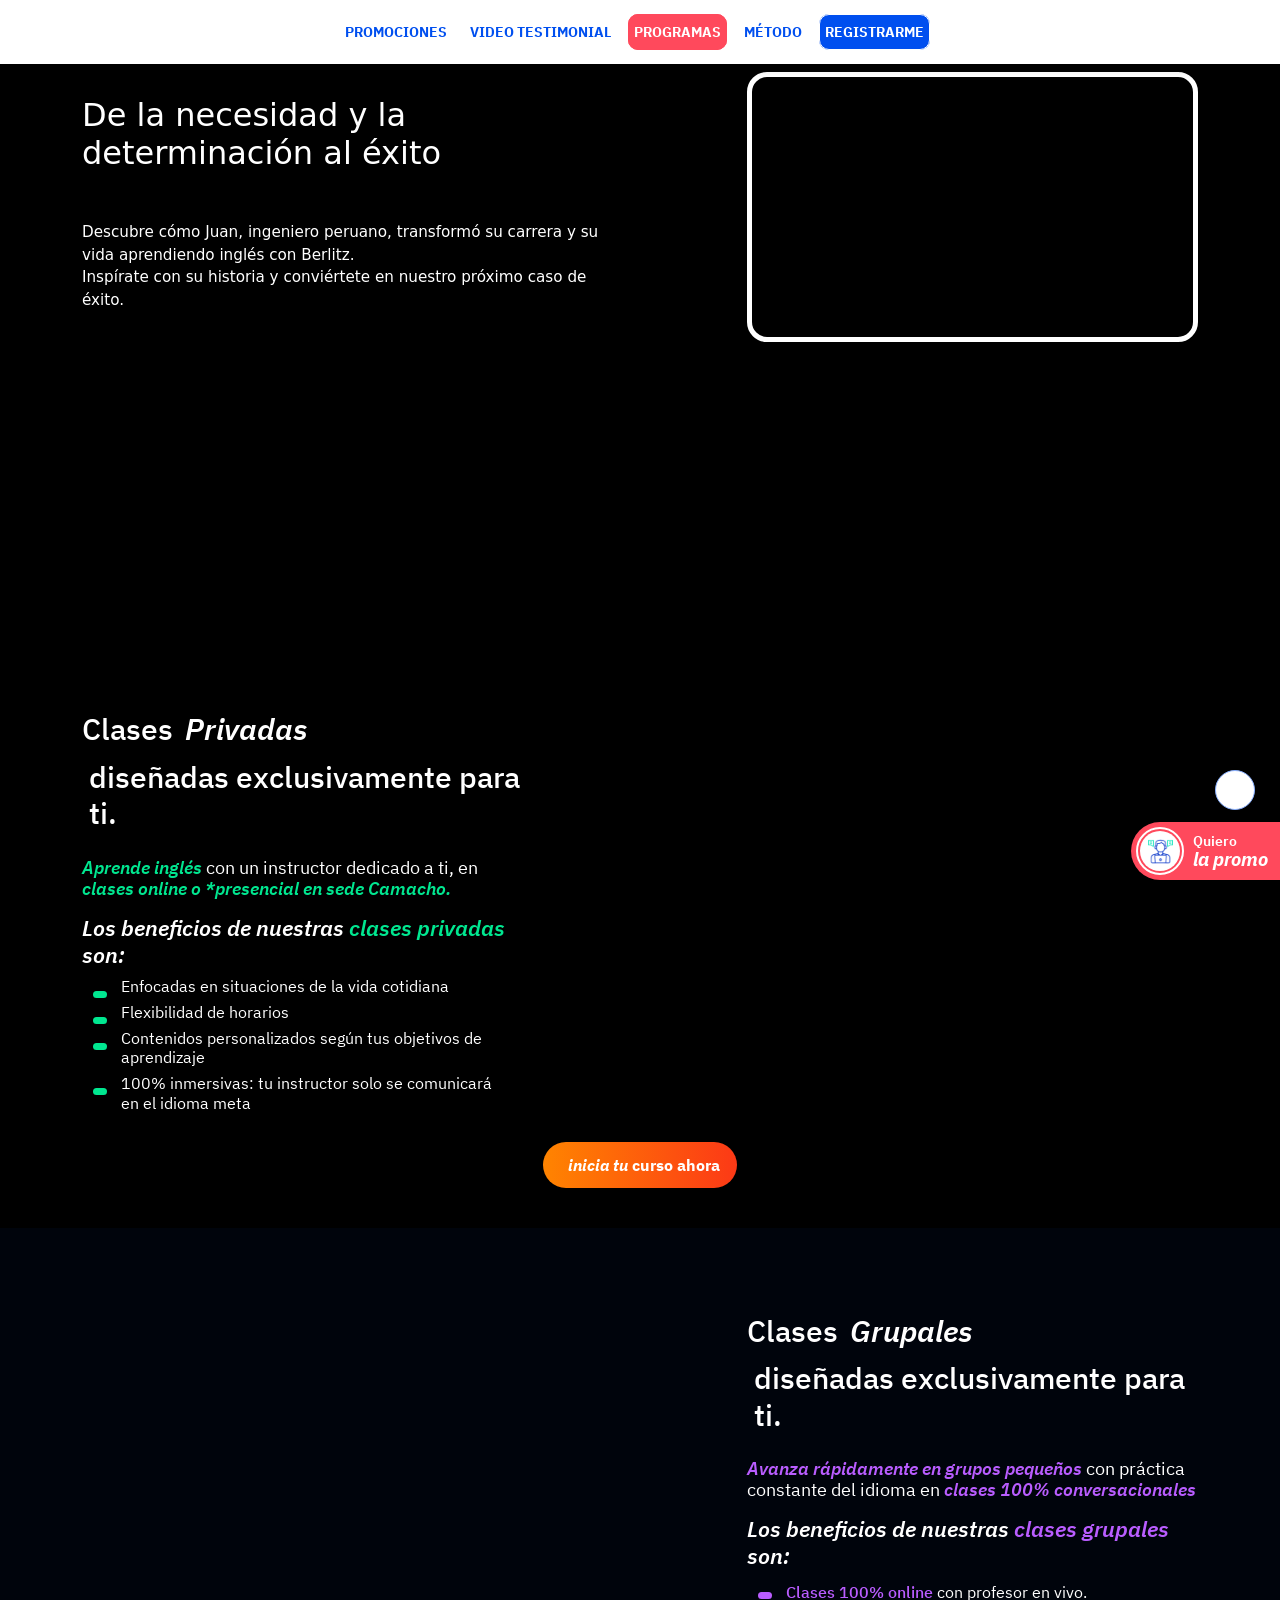
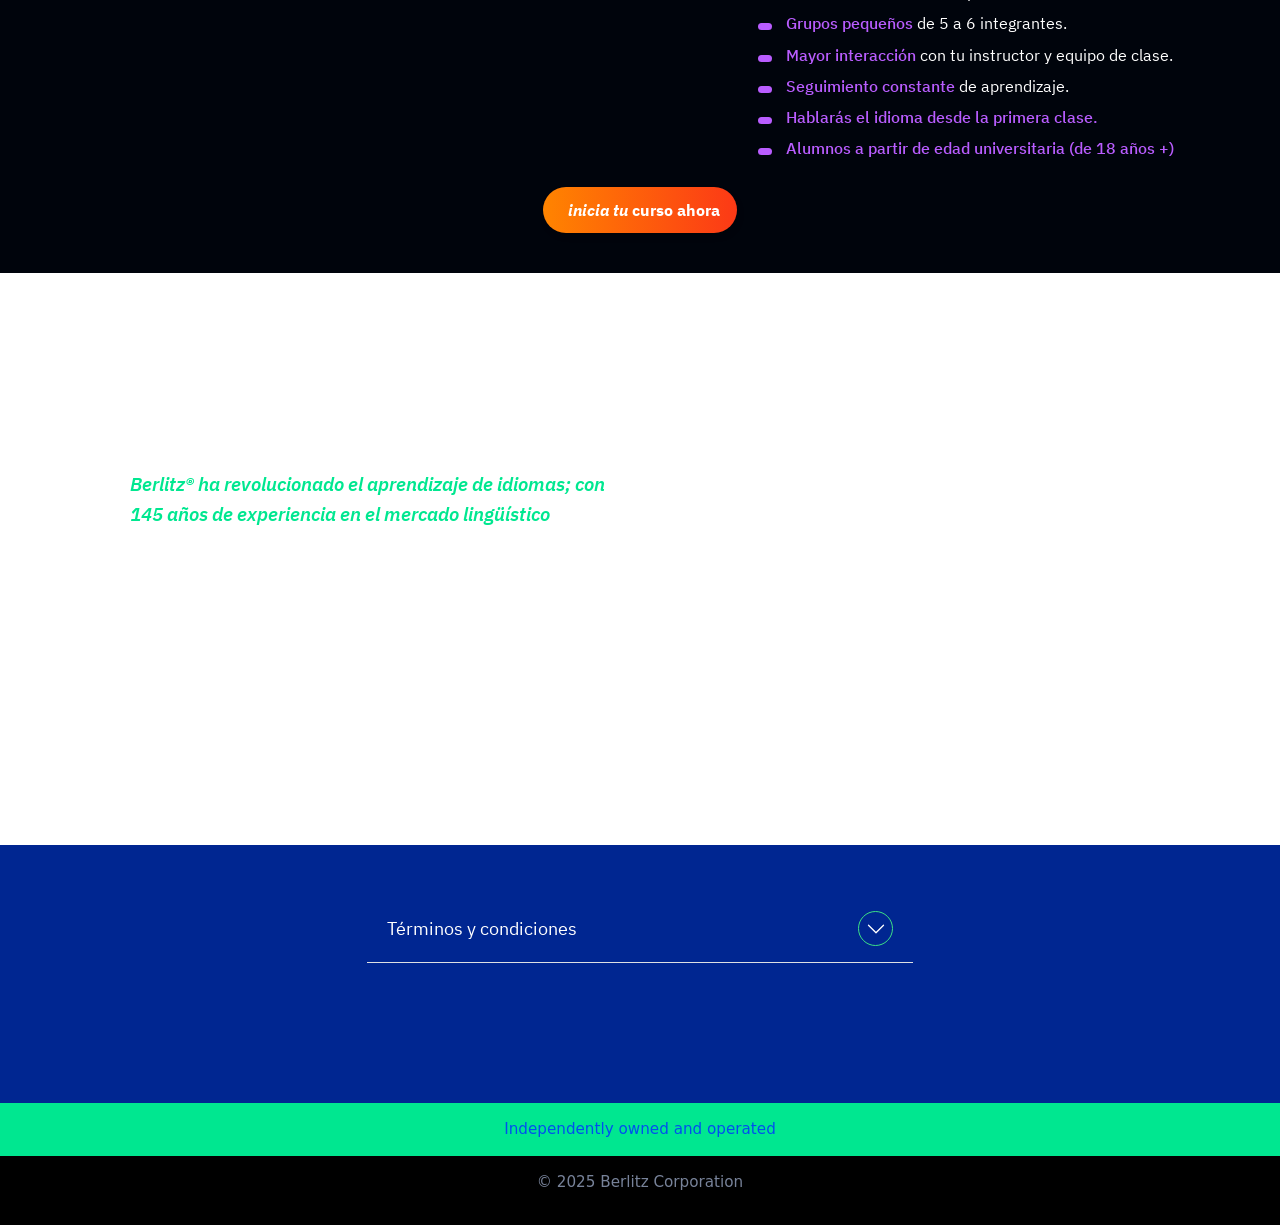
==== index.html @ 75767457 "Add files via upload" ====
<!DOCTYPE html>
<html lang="es">
  <head>
    <meta charset="utf-8" />
    <meta name="viewport" content="width=device-width, initial-scale=1" />
    <title>Berlitz Perú - Black Friday</title>

    <link rel="icon" type="image/x-icon" href="assets/img/favicon-32x32.png" />

    <style>
      .jm-loadingpage {
        position: fixed;
        left: 0px;
        top: 0px;
        width: 100%;
        height: 100%;
        z-index: 999999999;
        background-color: #004fef;
        display: flex;
        justify-content: center;
        align-items: center;
        padding-left: 50px;
        padding-right: 50px;
      }

      .jm-loadingpage table {
        text-align: center;
      }
    </style>

    <link href="assets/css/bootstrap.min.css" rel="stylesheet" />
    <link rel="stylesheet" href="assets/css/revolution/navigation.min.css" />
    <link rel="stylesheet" href="assets/css/revolution/settings.min.css" />
    <link rel="stylesheet" href="assets/css/cmln-style.css" />

    <link rel="stylesheet" href="https://site-assets.fontawesome.com/releases/v6.5.1/css/all.css" />

    <!-- <link rel="preload" href="assets/css/bootstrap.min.css" as="style" onload="this.onload=null;this.rel='stylesheet'">
    <link rel="preload" href="assets/css/revolution/navigation.min.css" as="style" onload="this.onload=null;this.rel='stylesheet'">
    <link rel="preload" href="assets/css/revolution/settings.min.css" as="style" onload="this.onload=null;this.rel='stylesheet'">
    <link rel="preload" href="assets/css/cmln-style.css" as="style" onload="this.onload=null;this.rel='stylesheet'">
    <link rel="preload" href="https://site-assets.fontawesome.com/releases/v6.2.0/css/all.css" as="style" onload="this.onload=null;this.rel='stylesheet'">
    <noscript>
        <link rel="stylesheet" href="styles.css">
    </noscript> -->

    <!-- slick -->
    <link rel="stylesheet" type="text/css" href="assets/slick/slick.min.css" />
    <link rel="stylesheet" type="text/css" href="assets/slick/slick-theme.min.css" />

    <!-- Google Tag Manager -->
    <script>
      (function (w, d, s, l, i) {
        w[l] = w[l] || [];
        w[l].push({
          "gtm.start": new Date().getTime(),
          event: "gtm.js",
        });
        var f = d.getElementsByTagName(s)[0],
          j = d.createElement(s),
          dl = l != "dataLayer" ? "&l=" + l : "";
        j.async = true;
        j.src = "https://www.googletagmanager.com/gtm.js?id=" + i + dl;
        f.parentNode.insertBefore(j, f);
      })(window, document, "script", "dataLayer", "GTM-PGFZW8S");
    </script>
    <!-- End Google Tag Manager -->
  </head>

  <body onload="loaded();">
    <!-- Google Tag Manager (noscript) -->
    <noscript>
      <iframe
        src="https://www.googletagmanager.com/ns.html?id=GTM-PGFZW8S"
        height="0"
        width="0"
        style="display: none; visibility: hidden"
      ></iframe>
    </noscript>
    <!-- End Google Tag Manager (noscript) -->

    <div class="t_header"></div>

    <!-- loader -->
    <div class="jm-loadingpage">
      <table border="0">
        <tr>
          <td>
            <img class="img-fluid" src="assets/img/berlitz-logo.png" loading="lazy" />
          </td>
        </tr>
        <tr>
          <td><span class="loader"></span></td>
        </tr>
      </table>
    </div>
    <!-- end loader -->

    <!-- Para bordes redondeados en poligonos -->
    <svg
      style="visibility: hidden; position: absolute"
      width="0"
      height="0"
      xmlns="http://www.w3.org/2000/svg"
      version="1.1"
    >
      <defs>
        <filter id="round">
          <feGaussianBlur in="SourceGraphic" stdDeviation="5" result="blur" />
          <feColorMatrix
            in="blur"
            mode="matrix"
            values="1 0 0 0 0  0 1 0 0 0  0 0 1 0 0  0 0 0 19 -9"
            result="goo"
          />
          <feComposite in="SourceGraphic" in2="goo" operator="atop" />
        </filter>
      </defs>
    </svg>

    <!-- header -->
    <div id="header_page" class="container-fluid header">
      <div class="container mt-4">
        <div class="row">
          <div class="col-4 col-md-2 logo">
            <picture class="d-block d-sm-none">
              <source srcset="assets/img/berlitz-logo.png" type="image/png" />
              <img class="img-fluid" data-src="assets/img/berlitz-logo.png" loading="lazy" />
            </picture>
          </div>
          <div class="col-md-5 offset-md-3 call">
            <a id="btn-menu-xs-abrir" class="btn-menu d-block d-lg-none">
              <i class="fa-solid fa-bars"></i>
              <span></span>
            </a>
          </div>
        </div>
      </div>
    </div>
    <!-- end header -->

    <!-- menu xs -->
    <div id="div_menu_xs" class="container menu-xs">
      <div class="container">
        <div class="row">
          <div class="col-12 item cerrar">
            <i id="btn-menu-xs-cerrar" class="fa-solid fa-circle-xmark fa-cmln"></i>
          </div>
              
          <div class="col-12 item">
            <a href="javascript:click_section('descuentos')" class="i_menu menu_3">
              Promociones
            </a>
          </div>         
          <div class="col-12 item">
            <a href="javascript:click_section('c-video-testimonial-2')" class="i_menu menu_1">
              Video Testimonial
            </a>
          </div>
          <div class="col-12 item">
            <a href="javascript:click_section('acerca')" class="i_menu menu_8">Programas</a>
          </div>
          <div class="col-12 item">
            <a href="javascript:click_section('metodo')" class="i_menu menu_5">Método</a>
          </div>                
          <div class="col-12 item">
            <a href="javascript:click_section('formulario')" class="i_menu menu_9">Registrarme</a>
          </div>
        </div>
      </div>
    </div>
    <!--end menu xs -->

    <div class="container-fluid bg-banner-ppt-img">
      <div class="row">
        <div class="col-12" style="padding: 0px">
          <img
            src="https://9068661.fs1.hubspotusercontent-na1.net/hubfs/9068661/assets/img/HEAD%20(2).png"
            alt=""
            class="img-fluid d-none d-sm-block"
            style="width: 100%"
          />
          <img
            src="https://9068661.fs1.hubspotusercontent-na1.net/hubfs/9068661/assets/img/HEAD%20(3).png"
            alt=""
            class="img-fluid d-block d-sm-none"
            style="width: 100%"
          />

          <!-- <a href="javascript:click_section('formulario')">

                    
                </a> -->
        </div>
      </div>
    </div>
    <div class="container-fluid cta-banner-ppl">
      <div class="row">
        <div class="col-md-12 col-cta">
          <span class="span-btn-1 btn-1-ani">
            <a href="javascript:click_section('formulario')" class="btn-1">
              Quiero la promo
              <i class="fa-solid fa-circle-arrow-right c-fa"></i>
            </a>
          </span>
        </div>
      </div>
    </div>
<!--
    <div class="container-fluid bg-banner-ppt-img">
      <div class="row">
        <div class="col-12" style="padding: 0px">
          <a>
            <img
              src="https://9068661.fs1.hubspotusercontent-na1.net/hubfs/9068661/assets/img/BLOCK.png"
              alt=""
              class="img-fluid d-none d-sm-block"
              style="width: 100%"
            />
            <img
              src="https://9068661.fs1.hubspotusercontent-na1.net/hubfs/9068661/assets/img/MOBILE%20(1)-2.png"
              alt=""
              class="img-fluid d-block d-sm-none"
              style="width: 100%"
            />
          </a>
        </div>
      </div>
    </div> -->

        <!--<div class="container-fluid contador">
            <div class="container">
                <div class="row">
                    /*<div class="col-sm-3 offset-md-1">
                        <center>
                            <img src="assets/img/txt48.png" alt="" class="img-fluid img-48">
                        </center>
                    </div>*/
                    <div class="col-sm-3 col-md-2 offset-md-3 text-center text-sm-left">
                        <h2 class="d-none d-sm-block">La promo <br> termina en: </h2>
                        <h2 class="d-block d-sm-none">La promo termina en: </h2>
                    </div>
                    <div class="col-sm-8 col-md-4 cronometro">
                        <div class="d-block">
                            <div class="row nros">
                                <div class="col-2 nro">
                                    <div class="d-block c-block" id="dias">
                                        00
                                    </div>
                                </div>
                                <div class="col-1 nro">
                                    <div class="d-block c-block">
                                        :
                                    </div>
                                </div>
                                <div class="col-2 nro">
                                    <div class="d-block c-block" id="horas">
                                        00
                                    </div>
                                </div>
                                <div class="col-1 nro">
                                    <div class="d-block c-block">
                                        :
                                    </div>
                                </div>
                                <div class="col-2 nro">
                                    <div class="d-block c-block" id="minutos">
                                        00
                                    </div>
                                </div>
                                <div class="col-1 nro">
                                    <div class="d-block c-block">
                                        :
                                    </div>
                                </div>
                                <div class="col-2 nro">
                                    <div class="d-block c-block" id="segundos">
                                        00
                                    </div>
                                </div>
                            </div>
                            <div class="row det text-center">
                                <div class="col-2">
                                    <p>DÍAS</p>
                                </div>
                                <div class="col-1">
                                </div>
                                <div class="col-2">
                                    <p>HRS</p>
                                </div>
                                <div class="col-1">
                                </div>
                                <div class="col-2">
                                    <p>MIN</p>
                                </div>
                                <div class="col-1">
                                </div>
                                <div class="col-2">
                                    <p>SEG</p>
                                </div>
                            </div>
                        </div>
                    </div>
                    /*<div class="col-sm-3 cta">
                        <a href="javascript:click_section('formulario')">
                            <img src="assets/img/btn_contador.png" alt="" class="img-fluid">
                        </a>
                    </div>*/
                </div>
            </div>
        </div>-->


    <?php
    }
    if ($banner_principal_black_friday == true) {
    ?>

    <!-- MENU -->
    <div class="container-fluid c-menu d-none d-lg-block">
      <div class="container-fluid">
        <div class="row">
          <div class="col-12">
            <ul>
              <li>
                <a href="javascript:click_section('descuentos')" class="i_menu menu_1 ">
                  Promociones
                </a>
              </li>
              
              <li>
                <a href="javascript:click_section('c-video-testimonial-2')" class="i_menu menu_3">
                  Video Testimonial
                </a>
              </li>
              <li>
                <a href="javascript:click_section('acerca')" class="i_menu menu_5">
                  Programas
                </a>
              </li>
              <li>
                <a href="javascript:click_section('metodo')" class="i_menu menu_7">
                  método
                </a>
              </li>
              <li>
                <a href="javascript:click_section('formulario')" class="i_menu menu_9 azul">
                  Registrarme
                </a>
              </li>
            </ul>
          </div>
        </div>
      </div>
    </div>
    <!-- END MENU -->

    <!-- DESCUENTOS -->

    <div class="descuentos container-fluid">
        <div class="row">
            <div class="col-12 fade-in active" data-delay="300" data-duration="500" style="padding: 0px; margin-top: 2px; transition: opacity 500ms ease-in-out, transform 500ms ease-in-out;">
                <picture>
                    <source srcset="https://9068661.fs1.hubspotusercontent-na1.net/hubfs/9068661/assets/img/DSCTOS_dkt.png" type="image/png">
                    <img class="img-fluid d-none d-sm-block" data-src="https://9068661.fs1.hubspotusercontent-na1.net/hubfs/9068661/assets/img/DSCTOS_dkt.png" loading="lazy" style="    width: 100%;">
                </picture>
                <picture>
                    <source srcset="https://9068661.fs1.hubspotusercontent-na1.net/hubfs/9068661/assets/img/DSCTOS_mob.png" type="image/png">
                    <img class="img-fluid d-block d-sm-none" data-src="https://9068661.fs1.hubspotusercontent-na1.net/hubfs/9068661/assets/img/DSCTOS_mob.png" loading="lazy" style="    width: 100%;">
                </picture>
            </div>
        </div>
    </div>


    <!-- END DESCUENTOS -->


    <!-- VIDEO TESTIMONIAL -->
    <div class="container-fluid c-video-testimonial-2">
        <div class="container">
            <div class="row">
                <div class="col-md-6">
                    <h2 class="mb-md-5 mt-md-4">De la necesidad y la determinación al éxito</h2>
                    <p class="mb-3">Descubre cómo Juan, ingeniero peruano, transformó su carrera y su vida aprendiendo inglés con Berlitz. <br>Inspírate con su historia y conviértete en nuestro próximo caso de éxito. </p>
                </div>
                <div class="col-md-5 offset-md-1">
                    <center>
                        <iframe src="https://www.youtube.com/embed/rBjlxlqBUx8?si=fAEOZwHdBlqvKBBc" title="YouTube video player" frameborder="0" allow="accelerometer; autoplay; clipboard-write; encrypted-media; gyroscope; picture-in-picture; web-share" referrerpolicy="strict-origin-when-cross-origin" allowfullscreen></iframe>
                    </center>
                </div>
            </div>
        </div>
    </div>    
    <!-- END VIDEO TESTIMONIAL -->

    <!-- slider -->
    <div id="slider_page" class="container-fluid cmln-slider">
      <div class="row">
        <div class="col-12">
          <div class="d-block"></div>
        </div>
      </div>
    </div>

    

    <!-- FORM -->
    <div class="container-fluid formulario">
        <div class="container-lg c-container  ">
            <div class="row">
                <div class="col-sm-5 col-lg-4 offset-lg-1 txt fade-in">
                    <!--<h3>¡Regístrate
                        <span>ahora!</span>
                    </h3>-->
                    <h2>

                                                    <!-- <div class="det">Tu curso privado hasta con:</div>-->
                            <img src="https://9068661.fs1.hubspotusercontent-na1.net/hubfs/9068661/assets/img/form_img.png" alt="" class="img-fluid">
                            <!-- <div class="det">Tu curso privado hasta con:</div> <span>
                                35

                                <div class="dscto">
                                    <div class="simbolo">%</div> dscto.
                                </div>
                            </span> -->
                        

                    </h2>
                    <!-- <p class="completa"><span>Completa el formulario</span>
                        para recibir más información</p> -->

                </div>
                <div class="col-sm-6 offset-sm-1 c-hs-form fade-in-right">
                    <!-- FORM HS -->
                    <div id="hs_form_target_widget_1614708359277"></div>

                    <script src="https://peru.berlitzuavp.live/hs/hsstatic/cos-i18n/static-1.53/bundles/project.js"></script>

                    <!--[if lte IE 8]>
                <script charset="utf-8" src="https://js.hsforms.net/forms/v2-legacy.js"></script>
                <![endif]-->

                    <script data-hs-allowed="true" src="https://peru.berlitzuavp.live/_hcms/forms/v2.js"></script>

                    <script data-hs-allowed="true">
                        var options = {
                            portalId: '9068661',
                            formId: 'c8a28fbb-05b3-41e6-be74-b1bae6c0f8b1',
                            formInstanceId: '8899',
                            pageId: '113138659853',
                            region: 'na1',
                            pageName: "Berlitz Per\u00FA - Black Friday",
                            redirectUrl: "https://berlitz-marketing.com.pe/gracias-black-friday-ingles/",
                            css: '',
                            target: '#hs_form_target_widget_1614708359277',
                            contentType: "landing-page",
                            formsBaseUrl: '/_hcms/forms/',
                            formData: {
                                cssClass: 'hs-form stacked hs-custom-form'
                            },
                            onFormReady: function($form) {

                                // Sincronizar los checkboxes
                                const check1 = document.getElementById('legal_form_1-1f1efaf6-0894-471c-b6f0-2d34aa718978_8899');
                                const check2 = document.getElementById('legal_form_2-1f1efaf6-0894-471c-b6f0-2d34aa718978_8899');

                                if (check1 && check2) {
                                    const syncCheckboxes = (source, target) => {
                                        source.addEventListener('change', () => {
                                            target.checked = source.checked;
                                        });
                                    };

                                    // Sincronizar ambos checks
                                    syncCheckboxes(check1, check2);
                                    syncCheckboxes(check2, check1);
                                }


                                $('.hs-fieldtype-intl-phone select').val('PE');
                                $('.hs-fieldtype-intl-phone select').trigger('change');

                                // Validación personalizada de teléfono
                                // const phoneInput = $form.find('input[type="tel"]')[0];
                                // phoneInput.addEventListener('input', () => {
                                //     validarTelefono(phoneInput);
                                // });


                                // Detectar el botón de enviar
                                const formElement = $form.get(0); // Convertir de jQuery a elemento DOM
                                const phoneInput = formElement.querySelector('.hs-input[type="tel"]');



                                function validarTelefono(input, form) {

                                    const select = form.querySelector('select[name="tipo_de_telefono"]');
                                    console.log('Tipo de teléfono seleccionado: ' + select.value);


                                    const rawValue = input.value.trim().replace(/\s+/g, '');
                                    const regex = /^\+519\d{8}$/;
                                    const isValid = regex.test(rawValue);

                                    const rawValue2 = input.value.trim().replace(/\s+/g, '');
                                    const regex2 = /^\+510\d{8}$/;
                                    const isValid2 = regex2.test(rawValue2);

                                    // Buscar el contenedor padre del campo
                                    const fieldWrapper = input.closest('.hs-form-field');

                                    // if (select.value === 'Celular') {
                                    //     let errorList = fieldWrapper.querySelector('.hs-error-msgs');
                                    //     if (!errorList) {
                                    //         errorList = document.createElement('ul');
                                    //         errorList.className = 'no-list hs-error-msgs inputs-list';
                                    //         errorList.setAttribute('role', 'alert');
                                    //         fieldWrapper.appendChild(errorList);
                                    //     }

                                    //     let errorItem = errorList.querySelector('li');
                                    //     if (!errorItem) {
                                    //         errorItem = document.createElement('li');
                                    //         errorList.appendChild(errorItem);
                                    //     }

                                    //     let errorLabel = errorItem.querySelector('.hs-error-msg');
                                    //     if (!errorLabel) {
                                    //         errorLabel = document.createElement('label');
                                    //         errorLabel.className = 'hs-error-msg hs-main-font-element mt-1';
                                    //         errorItem.appendChild(errorLabel);
                                    //     }

                                    //     if (!isValid) {
                                    //         input.classList.add('invalid', 'error');
                                    //         errorLabel.innerText = 'El número debe comenzar con +519 y tener 9 dígitos';
                                    //         errorList.style.display = 'block';
                                    //         return false;
                                    //     } else {
                                    //         input.classList.remove('invalid', 'error');
                                    //         errorLabel.innerText = '';
                                    //         errorList.style.display = 'none';
                                    //         return true;
                                    //     }
                                    // }else{
                                    //     // FIJOS
                                    //     let errorList = fieldWrapper.querySelector('.hs-error-msgs');
                                    //     if (!errorList) {
                                    //         errorList = document.createElement('ul');
                                    //         errorList.className = 'no-list hs-error-msgs inputs-list';
                                    //         errorList.setAttribute('role', 'alert');
                                    //         fieldWrapper.appendChild(errorList);
                                    //     }

                                    //     let errorItem = errorList.querySelector('li');
                                    //     if (!errorItem) {
                                    //         errorItem = document.createElement('li');
                                    //         errorList.appendChild(errorItem);
                                    //     }

                                    //     let errorLabel = errorItem.querySelector('.hs-error-msg');
                                    //     if (!errorLabel) {
                                    //         errorLabel = document.createElement('label');
                                    //         errorLabel.className = 'hs-error-msg hs-main-font-element mt-1';
                                    //         errorItem.appendChild(errorLabel);
                                    //     }

                                    //     if (!isValid2) {
                                    //         input.classList.add('invalid', 'error');
                                    //         errorLabel.innerText = 'El número debe comenzar con +51 0 y tener un máximo de 8 dígitos';
                                    //         errorList.style.display = 'block';
                                    //         return false;
                                    //     } else {
                                    //         input.classList.remove('invalid', 'error');
                                    //         errorLabel.innerText = '';
                                    //         errorList.style.display = 'none';
                                    //         return true;
                                    //     }
                                    // }



                                    let errorList = fieldWrapper.querySelector('.hs-error-msgs');
                                    if (!errorList) {
                                        errorList = document.createElement('ul');
                                        errorList.className = 'no-list hs-error-msgs inputs-list';
                                        errorList.setAttribute('role', 'alert');
                                        fieldWrapper.appendChild(errorList);
                                    }

                                    let errorItem = errorList.querySelector('li');
                                    if (!errorItem) {
                                        errorItem = document.createElement('li');
                                        errorList.appendChild(errorItem);
                                    }

                                    let errorLabel = errorItem.querySelector('.hs-error-msg');
                                    if (!errorLabel) {
                                        errorLabel = document.createElement('label');
                                        errorLabel.className = 'hs-error-msg hs-main-font-element mt-1';
                                        errorItem.appendChild(errorLabel);
                                    }

                                    if (!isValid) {
                                        input.classList.add('invalid', 'error');
                                        errorLabel.innerText = 'El número debe comenzar con +519 y tener 9 dígitos';
                                        errorList.style.display = 'block';
                                        return false;
                                    } else {
                                        input.classList.remove('invalid', 'error');
                                        errorLabel.innerText = '';
                                        errorList.style.display = 'none';
                                        return true;
                                    }









                                }


                                if (formElement && phoneInput) {
                                    formElement.addEventListener('submit', function(event) {
                                        const isValid = validarTelefono(phoneInput, formElement);

                                        if (!isValid) {
                                            event.preventDefault(); // Detener envío
                                            event.stopPropagation();
                                        }
                                    });
                                }





                                // Interceptar el submit antes que HubSpot
                                $form[0].addEventListener('submit', function(e) {
                                    const esValido = validarTelefono(phoneInput);

                                    if (!esValido) {
                                        e.preventDefault();
                                        e.stopImmediatePropagation(); // ⚠️ clave para bloquear HubSpot
                                    }
                                }, true); // ⚠️ con captura activa

                            }
                        };

                        options.getExtraMetaDataBeforeSubmit = function() {
                            var metadata = {};
                            if (hbspt.targetedContentMetadata) {
                                var count = hbspt.targetedContentMetadata.length;
                                var targetedContentData = [];
                                for (var i = 0; i < count; i++) {
                                    var tc = hbspt.targetedContentMetadata[i];
                                    if (tc.length !== 3) {
                                        continue;
                                    }
                                    targetedContentData.push({
                                        definitionId: tc[0],
                                        criterionId: tc[1],
                                        smartTypeId: tc[2]
                                    });
                                }
                                metadata["targetedContentMetadata"] = JSON.stringify(targetedContentData);
                            }
                            return metadata;
                        };
                        hbspt.forms.create(options);
                    </script>
                    <!-- END FORM HS -->
                </div>
            </div>
        </div>
    </div>
    <!-- END FORM -->

     <!-- ACERCA DEL PROGRAMA -->
    <div id="contenido_3" class="acerca ">
      <div class="container  c-container">

      
        <div class="row bm-4 fade-in">
            <div class="col-md-5 txt">
                
                <h2>Clases <span>Privadas</span> <br>
                    <font>diseñadas exclusivamente para ti.</font>
                </h2>
                <h4 class="mt-4">
                    <font>Aprende inglés</font> con un instructor dedicado a ti, en <font>clases online o *presencial en
                        sede
                        Camacho.</font>
                </h4>
                <h4 class="txt-beneficios mt-3">Los beneficios de nuestras <font>clases privadas</font> son:</h4>
                <ul class="i-beneficios ">
                    <li>
                        <h5>
                            <!-- <div class="boulet"><i class="fa-light fa-check c-fa"></i></div> -->
                            <div class="boulet"></div>
                            <div class="i-txt"><span>Enfocadas</span> en situaciones de la vida cotidiana</div>
                        </h5>
                        <h5>
                            <div class="boulet"></div>
                            <div class="i-txt"><span>Flexibilidad</span> de horarios</div>
                        </h5>
                        <h5>
                            <div class="boulet"></div>
                            <div class="i-txt"><span>Contenidos personalizados</span> según tus objetivos de aprendizaje
                            </div>
                        </h5>
                        <h5>
                            <div class="boulet"></div>
                            <div class="i-txt"><span>100% inmersivas:</span> tu instructor solo se comunicará en el
                                idioma meta</div>
                        </h5>
                    </li>
                </ul>
            </div>
            <div class="col-md-7 img ">
                <picture>
                    <source srcset="https://9068661.fs1.hubspotusercontent-na1.net/hubfs/9068661/assets/img/LP_BK_PRIV_persona2.png" type="image/webp">
                    <source srcset="https://9068661.fs1.hubspotusercontent-na1.net/hubfs/9068661/assets/img/LP_BK_PRIV_persona2.png" type="image/png">
                    <img class="img-fluid" data-src="https://9068661.fs1.hubspotusercontent-na1.net/hubfs/9068661/assets/img/LP_BK_PRIV_persona2.png" loading="lazy">
                </picture>
            </div>
        </div>
        <div class="row mt-4 fade-in-bottom">
            <div class="col-md-12 text-center">
                <a href="javascript:click_section('formulario')" class="btn-1 ">inicia tu <span>curso ahora</span> <i class="fa-solid fa-arrow-right c-fa"></i></a>
            </div>
        </div>
      </div>
    </div>
    <!-- END ACERCA DEL PROGRAMA -->

     <!-- GRUPALES -->
    <div id="contenido_3" class="grupales ">
      <div class="container c-container">
        <div class="row bm-4 fade-in">
            
            <div class="col-md-5 order-md-2 txt">
                <h3></h3>
                <h2>Clases <span>Grupales</span> <br>
                    <font>diseñadas exclusivamente para ti.</font>
                </h2>
                <h4 class="mt-4">
                    <font>Avanza rápidamente en grupos pequeños</font> con práctica constante del idioma en <font>clases 100% conversacionales</font>
                </h4>
                <h4 class="txt-beneficios mt-3">Los beneficios de nuestras <font>clases grupales</font> son:</h4>
                <ul class="i-beneficios ">
                    <li>
                        <h5>
                            <!-- <div class="boulet"><i class="fa-light fa-check c-fa"></i></div> -->
                            <div class="boulet"></div>
                            <div class="i-txt"><span>Clases 100% online</span> con profesor en vivo.</div>
                        </h5>
                        <h5>
                            <div class="boulet"></div>
                            <div class="i-txt"><span>Grupos pequeños</span> de 5 a 6 integrantes.</div>
                        </h5>
                        <h5>
                            <div class="boulet"></div>
                            <div class="i-txt"><span>Mayor interacción</span> con tu instructor y equipo de clase.
                            </div>
                        </h5>
                        <h5>
                            <div class="boulet"></div>
                            <div class="i-txt"><span>Seguimiento constante</span> de aprendizaje.</div>
                        </h5>
                        <h5>
                            <div class="boulet"></div>
                            <div class="i-txt"><span>Hablarás el idioma desde la primera clase.</span></div>
                        </h5>
                        <h5>
                            <div class="boulet"></div>
                            <div class="i-txt"><span>Alumnos a partir de edad universitaria (de 18 años +)</span></div>
                        </h5>
                    </li>
                </ul>
            </div>
            <div class="col-md-7 order-md-1 img ">
                <picture>
                    <!--<source srcset="assets/img/img-caracteristicas.webp" type="image/webp">-->
                    <source srcset="https://9068661.fs1.hubspotusercontent-na1.net/hubfs/9068661/assets/img/LP_BK_GRUPALES_perspona.png" type="image/png">
                    <img class="img-fluid" data-src="https://9068661.fs1.hubspotusercontent-na1.net/hubfs/9068661/assets/img/LP_BK_GRUPALES_perspona.png" loading="lazy">
                </picture>
            </div>
            
        </div>
        <div class="row mt-4 fade-in-bottom">
            <div class="col-md-12 text-center">
                <a href="javascript:click_section('formulario')" class="btn-1 ">inicia tu <span>curso ahora</span> <i class="fa-solid fa-arrow-right c-fa"></i></a>
            </div>
        </div>
      </div>
    </div>
    <!-- END GRUPALES -->

<!-- METODO -->
    <div id="contenido_5" class="metodo fade-in">
      <div class="container c-container">
        
        <div class="row">
            
            <div class="col-md-6">
                <div class="row">
                    <div class="col-sm-8 txt">
                      <h2>El método que te hará aprender  <span>un idioma de manera definitiva</span></h2>
                    </div>
                    <div class="col-sm-4">
                        <picture class="d-none d-sm-block">                            
                            <source srcset="https://9068661.fs1.hubspotusercontent-na1.net/hubfs/9068661/assets/img/LP_BK_metodo_foto.png" type="image/png">
                            <img class="img-fluid" data-src="https://9068661.fs1.hubspotusercontent-na1.net/hubfs/9068661/assets/img/LP_BK_metodo_foto.png" loading="lazy">
                        </picture>
                    </div>
                </div>
                <div class="row mt-4">
                    <div class="col-md-11 offset-md-1">
                        <p class="sup">
                            <font class="verde">Berlitz® ha revolucionado el aprendizaje de idiomas; con 145
                                años de experiencia en el mercado lingüístico</font>, ofrecemos una inmersión total que
                            va más allá de las palabras, sumergiéndote en la cultura y las sutilezas de un nuevo idioma.
                        </p>
                        <p class="mt-4">En la práctica, nuestro Método Berlitz, sumerge al alumno completamente en el idioma desde el primer día. A través de una inmersión total, recreando situaciones de la vida real, se aprende no solo a hablar, sino a vivir el idioma. Esta experiencia no solo mejora tu fluidez, sino que también fortalece la confianza.</p>
                    </div>
                </div>
            </div>
            <div class="col-md-6 txt">

                <div class="row mt-4">
                    <div class="col-sm-6 offset-sm-3 col-md-10 offset-md-2">
                        <picture>
                            <!--<source srcset="assets/img/img-metodo.webp" type="image/webp">-->
                            <source srcset="https://9068661.fs1.hubspotusercontent-na1.net/hubfs/9068661/assets/img/img-metodo.png" type="image/png">
                            <img class="img-fluid" data-src="https://9068661.fs1.hubspotusercontent-na1.net/hubfs/9068661/assets/img/img-metodo.png" loading="lazy">
                        </picture>
                    </div>
                </div>
            </div>
        </div>
      </div>

    </div>
<!-- END METODO -->



<!-- RECONOCIMIENTO -->

    <div class="reconocimiento container-fluid">
        <div class="row">
            <div class="col-12 fade-in active" data-delay="300" data-duration="500" style="padding: 0px; margin-top: 2px; transition: opacity 500ms ease-in-out, transform 500ms ease-in-out;">
                <picture>
                    <source srcset="https://9068661.fs1.hubspotusercontent-na1.net/hubfs/9068661/assets/img/PREMIACION_dkt.png" type="image/png">
                    <img class="img-fluid d-none d-sm-block" data-src="https://9068661.fs1.hubspotusercontent-na1.net/hubfs/9068661/assets/img/PREMIACION_dkt.png" loading="lazy" style="    width: 100%;">
                </picture>
                <picture>
                    <source srcset="https://9068661.fs1.hubspotusercontent-na1.net/hubfs/9068661/assets/img/PREMIACION_mob.png" type="image/png">
                    <img class="img-fluid d-block d-sm-none" data-src="https://9068661.fs1.hubspotusercontent-na1.net/hubfs/9068661/assets/img/PREMIACION_mob.png" loading="lazy" style="    width: 100%;">
                </picture>
            </div>
        </div>
    </div>


  <!-- END RECONOCIMIENTO -->

    <!-- TyC -->
    <div class="container-fluid tyc">
      <div class="container c-container">
        <div class="row">
          <div class="col-md-6 offset-md-3">
            <div class="accordion" id="accordionExample1">
              <div class="accordion-item">
                <p class="accordion-header">
                  <button
                    class="accordion-button collapsed"
                    type="button"
                    data-bs-toggle="collapse"
                    data-bs-target="#collapseTwo1"
                    aria-expanded="false"
                    aria-controls="collapseTwo"
                  >
                    Términos y condiciones
                  </button>
                </p>
                <div
                  id="collapseTwo1"
                  class="accordion-collapse collapse"
                  data-bs-parent="#accordionExample1"
                >
                  <div class="accordion-body">
                    <!-- * Hasta 6 Cuotas Sin Intereses con VISA BBVA y Diners.<br><br>
                                    Descuento sobre el precio de lista de cada programa. Aplican condiciones y
                                    restricciones que serán informadas en el proceso de venta. No combinable con otros
                                    descuentos. Válido hasta el 31/05/2024.
                                    <br><br>
                                    Powerpay es un medio de pago que permite pagar tus compras en las cuotas que elijas, con tu tarjeta de crédito a 3,6 y 12 meses. Podrás dividir tus compras en plazos de 3 y 6 cuotas sin intereses y sin comisiones (TEA 0.00% y TCEA 0.00%). Y en 12 cuotas tampoco cobramos intereses, pero sí una comisión Powerpay que varía en función a tu compra: desde S/6.66 hasta S/ 650.28 (TEA 0.00% y TCEA variable). Esta comisión la cobraremos de forma fraccionada en cada una de las cuotas en partes iguales. -->

                    <!-- <p class="text-light mb-0">* Hasta 6 Cuotas Sin Intereses con VISA BBVA y Diners Club.</p> -->
                    <p class="text-light mb-0 uno">
                      *Descuento sobre el precio de lista de cada programa. No combinable con otros descuentos*.
                      Promoción válida solo para niveles Berlitz del 1 al 7 de curso Grupal.
                      Promoción solo disponible para venta nueva. No aplica para rematrícula.
                      En Berlitz estamos comprometidos en garantizar tu aprendizaje con el idioma. Es importante tener en cuenta las siguientes características del Programa Grupal: los grupos están formados por un mínimo de 5 y un máximo de 6 personas de un mismo nivel. Tanto la fecha de inicio como la de fin del programa son fijas e inamovibles. No es posible reprogramar ni pausar las clases . En caso de que un alumno deje de asistir por causas ajenas a Berlitz, no podrá solicitar la devolución.
                      Hasta 6 cuotas sin intereses con BBVA y Dinners*.
                      6 cuotas sin intereses con tarjetas Visa del BCP*.
                      Paga en cuotas sin tarjeta de crédito con Cuotéalo por BCP*.
                      3-6 cuotas sin intereses con cualquier tarjeta de crédito a través de PowerPay. Powerpay es un medio de pago que permite pagar tus compras en las cuotas que elijas, con tu tarjeta de crédito a 3,6 y 12 meses. Podrás dividir tus compras en plazos de 3 y 6 cuotas sin intereses y sin comisiones (TEA 0.00% y TCEA 0.00%). Y en 12 cuotas tampoco cobramos intereses, pero sí una comisión Powerpay que varía en función a tu compra: desde S/6.66 hasta S/ 650.28 (TEA 0.00% y TCEA variable). Esta comisión la cobraremos de forma fraccionada en cada una de las cuotas en partes iguales. Aprobación sujeta a previa revisión de capacidad de endeudamiento. <br><br>
                      *Aplican términos y condiciones que serán comunicados en el proceso de ventas.
                      Promoción Black Friday válida hasta el 30/11/2025.
                    </p>
                  </div>
                </div>
              </div>
            </div>
          </div>
        </div>
      </div>
    </div>
    <!-- END TyC -->

    <div class="container-fluid footer2">
      <div class="container text-center">
        <p>Independently owned and operated</p>
      </div>
    </div>

    <div class="container-fluid footer">
      <div class="container text-center">
        <p>© 2025 Berlitz Corporation</p>
      </div>
    </div>
    <!--end footer -->

    <!-- wsp -->
    <div id="btn_nosotros" class="c-wsp2 btn_contacto d-none">
      <i class="fa-regular fa-message-captions"></i>
    </div>

    <!-- <a href="https://api.whatsapp.com/send?phone=51936636289&text=Estoy%20interesado%20en%20el%20proyecto%20de%20Brasil"
        target="_blank" class="c-wsp pulse">
        <i class="fa-brands fa-whatsapp"></i>
    </a> -->

    <div class="btn-fixed-call">
      <a href="javascript:click_section('formulario')">
        <div class="img">
          <!-- <picture>
                    <source srcset="assets/img/btn-fixed-on.png" type="image/png">
                    <img class="img-fluid btn-fixed-on" data-src="assets/img/btn-fixed-on.png" loading="lazy">
                </picture> -->
          <div class="off">
            <div class="cont-off">
              <picture>
                <source srcset="assets/img/btn-fixed-off.png" type="image/png" />
                <img
                  class="img-fluid btn-fixed-off"
                  data-src="assets/img/btn-fixed-off.png"
                  loading="lazy"
                />
              </picture>
            </div>
          </div>

          <div class="on">
            <div class="cont-on">
              <picture>
                <source srcset="assets/img/btn-fixed-on.png" type="image/png" />
                <img
                  class="img-fluid btn-fixed-on"
                  data-src="assets/img/btn-fixed-on.png"
                  loading="lazy"
                />
              </picture>
            </div>
          </div>
        </div>
        <div class="txt">
          Quiero
          <span>la promo</span>

          <picture>
            <source srcset="assets/img/btn-fixed-on.png" type="image/png" />
            <img
              class="img-fluid d-inline d-sm-none"
              data-src="assets/img/btn-fixed-on.png"
              loading="lazy"
            />
          </picture>
        </div>
      </a>
    </div>

    <a href="javascript:click_section('t_header')" class="c-subir">
      <i class="fa fa-angle-up"></i>
    </a>

    <!-- Modal -->
    <div
      class="modal fade"
      id="exampleModal"
      tabindex="-1"
      role="dialog"
      aria-labelledby="exampleModalLabel"
      aria-hidden="true"
    >
      <div class="modal-dialog modal-dialog-centered modal-lg" role="document">
        <div class="modal-content">
          <div class="modal-header">
            <h5 class="modal-title" id="exampleModalLabel"></h5>
            <button type="button" class="close" data-dismiss="modal" aria-label="Close">
              <span aria-hidden="true">&times;</span>
            </button>
          </div>
          <div class="modal-body">
            <!-- <iframe width="100%" src="https://www.youtube.com/embed/P_851ZMuAmM?si=I9DIowfOIU6qsQln" title="YouTube video player" frameborder="0" allow="accelerometer; autoplay; clipboard-write; encrypted-media; gyroscope; picture-in-picture; web-share" referrerpolicy="strict-origin-when-cross-origin" allowfullscreen></iframe> -->
            <div id="player_otg_1"></div>
          </div>
        </div>
      </div>
    </div>

    <!-- Modal2 -->
    <div
      class="modal fade"
      id="exampleModal2"
      tabindex="-1"
      role="dialog"
      aria-labelledby="exampleModalLabel"
      aria-hidden="true"
    >
      <div class="modal-dialog modal-dialog-centered modal-lg" role="document">
        <div class="modal-content">
          <div class="modal-header">
            <h5 class="modal-title" id="exampleModalLabel"></h5>
            <button type="button" class="close" data-dismiss="modal" aria-label="Close">
              <span aria-hidden="true">&times;</span>
            </button>
          </div>
          <div class="modal-body">
            <!-- <iframe
              width="100%"
              src="https://drive.google.com/file/d/1XHePvnSr7ZHLabdGpyOLFIODO6NfiCib/preview"
              title="YouTube video player"
              frameborder="0"
              allow="accelerometer; autoplay; clipboard-write; encrypted-media; gyroscope; picture-in-picture; web-share"
              referrerpolicy="strict-origin-when-cross-origin"
              allowfullscreen
            ></iframe> -->
            <div id="player_otg_2"></div>
          </div>
        </div>
      </div>
    </div>

    <!-- <div class="c-wsp pulse" data-bs-toggle="modal" data-bs-target="#mdl_wsp">
        <i class="fa-brands fa-whatsapp"></i>
    </div> -->

    <script
      src="https://cdn.jsdelivr.net/npm/bootstrap@5.2.2/dist/js/bootstrap.bundle.min.js"
      integrity="sha384-OERcA2EqjJCMA+/3y+gxIOqMEjwtxJY7qPCqsdltbNJuaOe923+mo//f6V8Qbsw3"
      crossorigin="anonymous"
    ></script>

    <script src="assets/js/jquery.min.js" type="text/javascript" charset="utf-8"></script>
    <!-- <script src="https://code.jquery.com/jquery-3.6.4.min.js"></script> -->

    <!-- Slick-->
    <!-- <script src="js/jquery.min.js" type="text/javascript" charset="utf-8"></script> -->
    <script src="assets/slick/slick.js" type="text/javascript" charset="utf-8"></script>

    <script src="assets/js/propper.min.js"></script>
    <script src="assets/js/bootstrap.min.js"></script>
    <!--to view items on reach-->
    <script src="assets/js/jquery.appear.min.js"></script>
    <!--Owl Slider-->
    <script src="assets/js/owl.carousel.min.js"></script>
    <!--number counters-->
    <!-- <script src="assets/js/jquery-countTo.min.js"></script> -->
    <!--Parallax Background-->
    <script src="assets/js/parallaxie.min.js"></script>
    <!--Cubefolio Gallery-->
    <script src="assets/js/jquery.cubeportfolio.min.js"></script>
    <!--Fancybox js-->
    <script src="assets/js/jquery.fancybox.min.js"></script>
    <!--tooltip js-->
    <script src="assets/js/tooltipster.min.js"></script>
    <!--wow js-->
    <!-- <script src="assets/js/wow.min.js"></script> -->

    <!--Revolution SLider-->
    <script src="assets/js/revolution/jquery.themepunch.tools.min.js"></script>
    <script src="assets/js/revolution/jquery.themepunch.revolution.min.js"></script>
    <!-- SLIDER REVOLUTION 5.0 EXTENSIONS -->
    <script src="assets/js/revolution/extensions/revolution.extension.actions.min.js"></script>
    <script src="assets/js/revolution/extensions/revolution.extension.carousel.min.js"></script>
    <script src="assets/js/revolution/extensions/revolution.extension.kenburn.min.js"></script>
    <script src="assets/js/revolution/extensions/revolution.extension.layeranimation.min.js"></script>
    <!-- <script src="js/revolution/extensions/revolution.extension.migration.min.js"></script> -->
    <script src="assets/js/revolution/extensions/revolution.extension.navigation.min.js"></script>
    <script src="assets/js/revolution/extensions/revolution.extension.parallax.min.js"></script>
    <script src="assets/js/revolution/extensions/revolution.extension.slideanims.min.js"></script>
    <!-- <script src="js/revolution/extensions/revolution.extension.video.min.js"></script> -->
    <!--custom functions and script-->
    <script src="assets/js/functions.js"></script>
    <script src="assets/js/cmln.js"></script>

    <script>
      //<![CDATA[
      // YouTube iFrames
      var i, c, y, v, s, n;
      v = document.getElementsByClassName("youtube");
      if (v.length > 0) {
        s = document.createElement("style");
        s.type = "text/css";
        s.innerHTML =
          ".youtube{background-color:#000;max-width:100%;overflow:hidden;position:relative;cursor:hand;cursor:pointer}.youtube .ythumb{bottom:0;display:block;left:0;margin:auto;padding:0;max-width:100%;position:absolute;right:0;top:0;width:100%;height:auto}.youtube .play{filter:alpha(opacity=80);opacity:.8;left:50%;margin-left:-38px;margin-top:-38px;position:absolute;top:50%;width:77px;height:77px;background:url(//lh6.googleusercontent.com/-KM0uGaLlhKc/UznnNWfT-wI/AAAAAAAAKS0/Nnz3WwdoLxk/s77/play.png) no-repeat}";
        document.body.appendChild(s);
      }
      for (n = 0; n < v.length; n++) {
        y = v[n];
        i = document.createElement("img");
        i.setAttribute("src", "http://i.ytimg.com/vi/" + y.id + "/hqdefault.jpg");
        i.setAttribute("class", "ythumb");
        c = document.createElement("div");
        c.setAttribute("class", "play");
        y.appendChild(i);
        y.appendChild(c);
        y.onclick = function () {
          var a = document.createElement("iframe");
          a.setAttribute(
            "src",
            "https://www.youtube.com/embed/" +
              this.id +
              "?autoplay=1&autohide=1&border=0&wmode=opaque&enablejsapi=1"
          );
          a.style.width = this.style.width;
          a.style.height = this.style.height;
          a.style.margin = this.style.margin;
          a.style.border = this.style.border;
          a.style.display = this.style.display;
          this.parentNode.replaceChild(a, this);
        };
      }
      //]]>
    </script>

    <script src="assets/js/cmln_2.js"></script>

    <script>
      // 2. This code loads the IFrame Player API code asynchronously.
      var tag = document.createElement("script");

      tag.src = "https://www.youtube.com/iframe_api";
      var firstScriptTag = document.getElementsByTagName("script")[0];
      firstScriptTag.parentNode.insertBefore(tag, firstScriptTag);

      // 3. This function creates an <iframe> (and YouTube player)
      //    after the API code downloads.
      var player1, player2;

      function onYouTubeIframeAPIReady() {
        // Primer video
        player1 = new YT.Player("player_otg_1", {
          width: "100%",
          videoId: "fHDFGJxQgKw",
          events: {
            onStateChange: onPlayerStateChange1,
          },
        });

        // Segundo video
        player2 = new YT.Player("player_otg_2", {
          width: "100%",
          videoId: "fHDFGJxQgKw",
          events: {
            onStateChange: onPlayerStateChange2,
          },
        });
      }

      // 4. Remove the playVideo() call in onPlayerReady
      // These functions are no longer needed

      // 5. The API calls this function when the player's state changes.
      //    The function indicates that when playing a video (state=1),
      //    the player should play for six seconds and then stop.
      var done1 = false;
      var done2 = false;

      function onPlayerStateChange1(event) {
        if (event.data == YT.PlayerState.PLAYING && !done1) {
          done1 = true;
        }
      }

      function onPlayerStateChange2(event) {
        if (event.data == YT.PlayerState.PLAYING && !done2) {
          done2 = true;
        }
      }

      function stopVideo1() {
        player1.stopVideo();
      }

      function stopVideo2() {
        player2.stopVideo();
      }

      // Detectar apertura y cierre de los modales
      $("#exampleModal").on("shown.bs.modal", function () {
        player1.playVideo(); // Reproduce el primer video cuando se abre el primer modal
      });

      $("#exampleModal").on("hidden.bs.modal", function () {
        stopVideo1(); // Detiene el primer video cuando se cierra el primer modal
      });

      $("#exampleModal2").on("shown.bs.modal", function () {
        player2.playVideo(); // Reproduce el segundo video cuando se abre el segundo modal
      });

      $("#exampleModal2").on("hidden.bs.modal", function () {
        stopVideo2(); // Detiene el segundo video cuando se cierra el segundo modal
      });
    </script>
  </body>
</html>
---- assets/css/revolution/navigation.min.css ----
.wexim.tp-bullets{height:110px!important;width:19px!important;text-align:center;display:inline-block;position:relative}.wexim .tp-bullet{position:relative;display:contents;background:0 0;cursor:pointer;box-sizing:content-box}.single-slide .wexim .tp-bullet{display:none!important}.wexim .tp-bullet .tp-bullet-inner{width:13px;height:13px;position:relative;border:3px solid #fff;border-radius:50%;background:0 0;cursor:pointer;box-sizing:content-box;-webkit-transition:all .5s ease-in-out;-moz-transition:all .5s ease-in-out;-ms-transition:all .5s ease-in-out;-o-transition:all .5s ease-in-out;transition:all .5s ease-in-out}.dark-slider .wexim .tp-bullet .tp-bullet-inner{border:3px solid #4d4d4d}.wexim .tp-bullet.selected .tp-bullet-inner{transform:scale(1.4);margin-top:2px;background:#00bcd4;-webkit-transition:all .5s ease-in-out;-moz-transition:all .5s ease-in-out;-ms-transition:all .5s ease-in-out;-o-transition:all .5s ease-in-out;transition:all .5s ease-in-out}.dark-slider .wexim .tp-bullet.selected .tp-bullet-inner{background:0 0}.wexim .tp-bullet:not(:last-child) .tp-line{height:20px;width:3px;background:#fff;display:block;margin:0 auto}.dark-slider .wexim .tp-bullet:not(:last-child) .tp-line{background:#4d4d4d}
---- assets/css/revolution/settings.min.css ----
#debungcontrolls,.debugtimeline{width:100%;box-sizing:border-box}.rev_column,.rev_column .tp-parallax-wrap,.tp-svg-layer svg{vertical-align:top}#debungcontrolls{z-index:100000;position:fixed;bottom:0;height:auto;background:rgba(0,0,0,.6);padding:10px}.debugtimeline{height:10px;position:relative;margin-bottom:3px;display:none;white-space:nowrap}.debugtimeline:hover{height:15px}.the_timeline_tester{background:#e74c3c;position:absolute;top:0;left:0;height:100%;width:0}.rs-go-fullscreen{position:fixed!important;width:100%!important;height:100%!important;top:0!important;left:0!important;z-index:9999999!important;background:#fff!important}.debugtimeline.tl_slide .the_timeline_tester{background:#f39c12}.debugtimeline.tl_frame .the_timeline_tester{background:#3498db}.debugtimline_txt{color:#fff;font-weight:400;font-size:7px;position:absolute;left:10px;top:0;white-space:nowrap;line-height:10px}.rtl{direction:rtl}@font-face{font-family:revicons;src:url(../fonts/revicons/revicons.eot?5510888);src:url(../fonts/revicons/revicons.eot?5510888#iefix) format('embedded-opentype'),url(../fonts/revicons/revicons.woff?5510888) format('woff'),url(../fonts/revicons/revicons.ttf?5510888) format('truetype'),url(../fonts/revicons/revicons.svg?5510888#revicons) format('svg');font-weight:400;font-style:normal}[class*=" revicon-"]:before,[class^=revicon-]:before{font-family:revicons;font-style:normal;font-weight:400;speak:none;display:inline-block;text-decoration:inherit;width:1em;margin-right:.2em;text-align:center;font-variant:normal;text-transform:none;line-height:1em;margin-left:.2em}.revicon-search-1:before{content:'\e802'}.revicon-pencil-1:before{content:'\e831'}.revicon-picture-1:before{content:'\e803'}.revicon-cancel:before{content:'\e80a'}.revicon-info-circled:before{content:'\e80f'}.revicon-trash:before{content:'\e801'}.revicon-left-dir:before{content:'\e817'}.revicon-right-dir:before{content:'\e818'}.revicon-down-open:before{content:'\e83b'}.revicon-left-open:before{content:'\e819'}.revicon-right-open:before{content:'\e81a'}.revicon-angle-left:before{content:'\e820'}.revicon-angle-right:before{content:'\e81d'}.revicon-left-big:before{content:'\e81f'}.revicon-right-big:before{content:'\e81e'}.revicon-magic:before{content:'\e807'}.revicon-picture:before{content:'\e800'}.revicon-export:before{content:'\e80b'}.revicon-cog:before{content:'\e832'}.revicon-login:before{content:'\e833'}.revicon-logout:before{content:'\e834'}.revicon-video:before{content:'\e805'}.revicon-arrow-combo:before{content:'\e827'}.revicon-left-open-1:before{content:'\e82a'}.revicon-right-open-1:before{content:'\e82b'}.revicon-left-open-mini:before{content:'\e822'}.revicon-right-open-mini:before{content:'\e823'}.revicon-left-open-big:before{content:'\e824'}.revicon-right-open-big:before{content:'\e825'}.revicon-left:before{content:'\e836'}.revicon-right:before{content:'\e826'}.revicon-ccw:before{content:'\e808'}.revicon-arrows-ccw:before{content:'\e806'}.revicon-palette:before{content:'\e829'}.revicon-list-add:before{content:'\e80c'}.revicon-doc:before{content:'\e809'}.revicon-left-open-outline:before{content:'\e82e'}.revicon-left-open-2:before{content:'\e82c'}.revicon-right-open-outline:before{content:'\e82f'}.revicon-right-open-2:before{content:'\e82d'}.revicon-equalizer:before{content:'\e83a'}.revicon-layers-alt:before{content:'\e804'}.revicon-popup:before{content:'\e828'}.rev_slider_wrapper{position:relative;z-index:0;width:100%}.rev_slider{position:relative;overflow:visible}.entry-content .rev_slider a,.rev_slider a{box-shadow:none}.tp-overflow-hidden{overflow:hidden!important}.group_ov_hidden{overflow:hidden}.rev_slider img,.tp-simpleresponsive img{max-width:none!important;transition:none;margin:0;padding:0;border:none}.rev_slider .no-slides-text{font-weight:700;text-align:center;padding-top:80px}.rev_slider>ul,.rev_slider>ul>li,.rev_slider>ul>li:before,.rev_slider_wrapper>ul,.tp-revslider-mainul>li,.tp-revslider-mainul>li:before,.tp-simpleresponsive>ul,.tp-simpleresponsive>ul>li,.tp-simpleresponsive>ul>li:before{list-style:none!important;position:absolute;margin:0!important;padding:0!important;overflow-x:visible;overflow-y:visible;background-image:none;background-position:0 0;text-indent:0;top:0;left:0}.rev_slider>ul>li,.rev_slider>ul>li:before,.tp-revslider-mainul>li,.tp-revslider-mainul>li:before,.tp-simpleresponsive>ul>li,.tp-simpleresponsive>ul>li:before{visibility:hidden}.tp-revslider-mainul,.tp-revslider-slidesli{padding:0!important;margin:0!important;list-style:none!important}.fullscreen-container,.fullwidthbanner-container{padding:0;position:relative}.rev_slider li.tp-revslider-slidesli{position:absolute!important}.tp-caption .rs-untoggled-content{display:block}.tp-caption .rs-toggled-content{display:none}.rs-toggle-content-active.tp-caption .rs-toggled-content{display:block}.rs-toggle-content-active.tp-caption .rs-untoggled-content{display:none}.rev_slider .caption,.rev_slider .tp-caption{position:relative;visibility:hidden;white-space:nowrap;display:block;-webkit-font-smoothing:antialiased!important;z-index:1}.rev_slider .caption,.rev_slider .tp-caption,.tp-simpleresponsive img{-moz-user-select:none;-khtml-user-select:none;-webkit-user-select:none;-o-user-select:none}.rev_slider .tp-mask-wrap .tp-caption,.rev_slider .tp-mask-wrap :last-child,.wpb_text_column .rev_slider .tp-mask-wrap .tp-caption,.wpb_text_column .rev_slider .tp-mask-wrap :last-child{margin-bottom:0}.tp-svg-layer svg{width:100%;height:100%;position:relative}.tp-carousel-wrapper{cursor:url(openhand.cur),move}.tp-carousel-wrapper.dragged{cursor:url(closedhand.cur),move}.tp_inner_padding{box-sizing:border-box;max-height:none!important}.tp-caption.tp-layer-selectable{-moz-user-select:all;-khtml-user-select:all;-webkit-user-select:all;-o-user-select:all}.tp-caption.tp-hidden-caption,.tp-forcenotvisible,.tp-hide-revslider,.tp-parallax-wrap.tp-hidden-caption{visibility:hidden!important;display:none!important}.rev_slider audio,.rev_slider embed,.rev_slider iframe,.rev_slider object,.rev_slider video{max-width:none!important}.tp-element-background{position:absolute;top:0;left:0;width:100%;height:100%;z-index:0}.tp-blockmask,.tp-blockmask_in,.tp-blockmask_out{position:absolute;top:0;left:0;width:100%;height:100%;background:#fff;z-index:1000;transform:scaleX(0) scaleY(0)}.tp-parallax-wrap{transform-style:preserve-3d}.rev_row_zone{position:absolute;width:100%;left:0;box-sizing:border-box;min-height:50px;font-size:0}.rev_column_inner,.rev_slider .tp-caption.rev_row{position:relative;width:100%!important;box-sizing:border-box}.rev_row_zone_top{top:0}.rev_row_zone_middle{top:50%;transform:translateY(-50%)}.rev_row_zone_bottom{bottom:0}.rev_slider .tp-caption.rev_row{display:table;table-layout:fixed;vertical-align:top;height:auto!important;font-size:0}.rev_column{display:table-cell;position:relative;height:auto;box-sizing:border-box;font-size:0}.rev_column_inner{display:block;height:auto!important;white-space:normal!important}.rev_column_bg{width:100%;height:100%;position:absolute;top:0;left:0;z-index:0;box-sizing:border-box;background-clip:content-box;border:0 solid transparent}.tp-caption .backcorner,.tp-caption .backcornertop,.tp-caption .frontcorner,.tp-caption .frontcornertop{height:0;top:0;width:0;position:absolute}.rev_column_inner .tp-loop-wrap,.rev_column_inner .tp-mask-wrap,.rev_column_inner .tp-parallax-wrap{text-align:inherit}.rev_column_inner .tp-mask-wrap{display:inline-block}.rev_column_inner .tp-parallax-wrap,.rev_column_inner .tp-parallax-wrap .tp-loop-wrap,.rev_column_inner .tp-parallax-wrap .tp-mask-wrap{position:relative!important;left:auto!important;top:auto!important;line-height:0}.tp-video-play-button,.tp-video-play-button i{line-height:50px!important;vertical-align:top;text-align:center}.rev_column_inner .rev_layer_in_column,.rev_column_inner .tp-parallax-wrap,.rev_column_inner .tp-parallax-wrap .tp-loop-wrap,.rev_column_inner .tp-parallax-wrap .tp-mask-wrap{vertical-align:top}.rev_break_columns{display:block!important}.rev_break_columns .tp-parallax-wrap.rev_column{display:block!important;width:100%!important}.fullwidthbanner-container{overflow:hidden}.fullwidthbanner-container .fullwidthabanner{width:100%;position:relative}.tp-static-layers{position:absolute;z-index:101;top:0;left:0}.tp-caption .frontcorner{border-left:40px solid transparent;border-right:0 solid transparent;border-top:40px solid #00a8ff;left:-40px}.tp-caption .backcorner{border-left:0 solid transparent;border-right:40px solid transparent;border-bottom:40px solid #00a8ff;right:0}.tp-caption .frontcornertop{border-left:40px solid transparent;border-right:0 solid transparent;border-bottom:40px solid #00a8ff;left:-40px}.tp-caption .backcornertop{border-left:0 solid transparent;border-right:40px solid transparent;border-top:40px solid #00a8ff;right:0}.tp-layer-inner-rotation{position:relative!important}img.tp-slider-alternative-image{width:100%;height:auto}.caption.fullscreenvideo,.rs-background-video-layer,.tp-caption.coverscreenvideo,.tp-caption.fullscreenvideo{width:100%;height:100%;top:0;left:0;position:absolute}.noFilterClass{filter:none!important}.rs-background-video-layer{visibility:hidden;z-index:0}.caption.fullscreenvideo audio,.caption.fullscreenvideo iframe,.caption.fullscreenvideo video,.tp-caption.fullscreenvideo iframe,.tp-caption.fullscreenvideo iframe audio,.tp-caption.fullscreenvideo iframe video{width:100%!important;height:100%!important;display:none}.fullcoveredvideo audio,.fullscreenvideo audio .fullcoveredvideo video,.fullscreenvideo video{background:#000}.fullcoveredvideo .tp-poster{background-position:center center;background-size:cover;width:100%;height:100%;top:0;left:0}.videoisplaying .html5vid .tp-poster{display:none}.tp-video-play-button{background:#000;background:rgba(0,0,0,.3);border-radius:5px;position:absolute;top:50%;left:50%;color:#fff;margin-top:-25px;margin-left:-25px;cursor:pointer;width:50px;height:50px;box-sizing:border-box;display:inline-block;z-index:4;opacity:0;transition:opacity .3s ease-out!important}.tp-audio-html5 .tp-video-play-button,.tp-hiddenaudio{display:none!important}.tp-caption .html5vid{width:100%!important;height:100%!important}.tp-video-play-button i{width:50px;height:50px;display:inline-block;font-size:40px!important}.rs-fullvideo-cover,.tp-dottedoverlay,.tp-shadowcover{height:100%;top:0;left:0;position:absolute}.tp-caption:hover .tp-video-play-button{opacity:1;display:block}.tp-caption .tp-revstop{display:none;border-left:5px solid #fff!important;border-right:5px solid #fff!important;margin-top:15px!important;line-height:20px!important;vertical-align:top;font-size:25px!important}.tp-seek-bar,.tp-video-button,.tp-volume-bar{outline:0;line-height:12px;margin:0;cursor:pointer}.videoisplaying .revicon-right-dir{display:none}.videoisplaying .tp-revstop{display:inline-block}.videoisplaying .tp-video-play-button{display:none}.fullcoveredvideo .tp-video-play-button{display:none!important}.fullscreenvideo .fullscreenvideo audio,.fullscreenvideo .fullscreenvideo video{object-fit:contain!important}.fullscreenvideo .fullcoveredvideo audio,.fullscreenvideo .fullcoveredvideo video{object-fit:cover!important}.tp-video-controls{position:absolute;bottom:0;left:0;right:0;padding:5px;opacity:0;transition:opacity .3s;background-image:linear-gradient(to bottom,#000 13%,#323232 100%);display:table;max-width:100%;overflow:hidden;box-sizing:border-box}.rev-btn.rev-hiddenicon i,.rev-btn.rev-withicon i{transition:all .2s ease-out!important;font-size:15px}.tp-caption:hover .tp-video-controls{opacity:.9}.tp-video-button{background:rgba(0,0,0,.5);border:0;border-radius:3px;font-size:12px;color:#fff;padding:0}.tp-video-button:hover{cursor:pointer}.tp-video-button-wrap,.tp-video-seek-bar-wrap,.tp-video-vol-bar-wrap{padding:0 5px;display:table-cell;vertical-align:middle}.tp-video-seek-bar-wrap{width:80%}.tp-video-vol-bar-wrap{width:20%}.tp-seek-bar,.tp-volume-bar{width:100%;padding:0}.rs-fullvideo-cover{width:100%;background:0 0;z-index:5}.disabled_lc .tp-video-play-button,.rs-background-video-layer audio::-webkit-media-controls,.rs-background-video-layer video::-webkit-media-controls,.rs-background-video-layer video::-webkit-media-controls-start-playback-button{display:none!important}.tp-audio-html5 .tp-video-controls{opacity:1!important;visibility:visible!important}.tp-dottedoverlay{background-repeat:repeat;width:100%;z-index:3}.tp-dottedoverlay.twoxtwo{background:url(../assets/gridtile.png)}.tp-dottedoverlay.twoxtwowhite{background:url(../assets/gridtile_white.png)}.tp-dottedoverlay.threexthree{background:url(../assets/gridtile_3x3.png)}.tp-dottedoverlay.threexthreewhite{background:url(../assets/gridtile_3x3_white.png)}.tp-shadowcover{width:100%;background:#fff;z-index:-1}.tp-shadow1{box-shadow:0 10px 6px -6px rgba(0,0,0,.8)}.tp-shadow2:after,.tp-shadow2:before,.tp-shadow3:before,.tp-shadow4:after{z-index:-2;position:absolute;content:"";bottom:10px;left:10px;width:50%;top:85%;max-width:300px;background:0 0;box-shadow:0 15px 10px rgba(0,0,0,.8);transform:rotate(-3deg)}.tp-shadow2:after,.tp-shadow4:after{transform:rotate(3deg);right:10px;left:auto}.tp-shadow5{position:relative;box-shadow:0 1px 4px rgba(0,0,0,.3),0 0 40px rgba(0,0,0,.1) inset}.tp-shadow5:after,.tp-shadow5:before{content:"";position:absolute;z-index:-2;box-shadow:0 0 25px 0 rgba(0,0,0,.6);top:30%;bottom:0;left:20px;right:20px;border-radius:100px/20px}.tp-button{padding:6px 13px 5px;border-radius:3px;height:30px;cursor:pointer;color:#fff!important;text-shadow:0 1px 1px rgba(0,0,0,.6)!important;font-size:15px;line-height:45px!important;font-family:arial,sans-serif;font-weight:700;letter-spacing:-1px;text-decoration:none}.tp-button.big{color:#fff;text-shadow:0 1px 1px rgba(0,0,0,.6);font-weight:700;padding:9px 20px;font-size:19px;line-height:57px!important}.purchase:hover,.tp-button.big:hover,.tp-button:hover{background-position:bottom,15px 11px}.purchase.green,.purchase:hover.green,.tp-button.green,.tp-button:hover.green{background-color:#21a117;box-shadow:0 3px 0 0 #104d0b}.purchase.blue,.purchase:hover.blue,.tp-button.blue,.tp-button:hover.blue{background-color:#1d78cb;box-shadow:0 3px 0 0 #0f3e68}.purchase.red,.purchase:hover.red,.tp-button.red,.tp-button:hover.red{background-color:#cb1d1d;box-shadow:0 3px 0 0 #7c1212}.purchase.orange,.purchase:hover.orange,.tp-button.orange,.tp-button:hover.orange{background-color:#f70;box-shadow:0 3px 0 0 #a34c00}.purchase.darkgrey,.purchase:hover.darkgrey,.tp-button.darkgrey,.tp-button.grey,.tp-button:hover.darkgrey,.tp-button:hover.grey{background-color:#555;box-shadow:0 3px 0 0 #222}.purchase.lightgrey,.purchase:hover.lightgrey,.tp-button.lightgrey,.tp-button:hover.lightgrey{background-color:#888;box-shadow:0 3px 0 0 #555}.rev-btn,.rev-btn:visited{outline:0!important;box-shadow:none!important;text-decoration:none!important;line-height:44px;font-size:17px;font-weight:500;padding:12px 35px;box-sizing:border-box;font-family:Roboto,sans-serif;cursor:pointer}.rev-btn.rev-uppercase,.rev-btn.rev-uppercase:visited{text-transform:uppercase;letter-spacing:1px;font-size:15px;font-weight:900}.rev-btn.rev-withicon i{font-weight:400;position:relative;top:0;margin-left:10px!important}.rev-btn.rev-hiddenicon i{font-weight:400;position:relative;top:0;opacity:0;margin-left:0!important;width:0!important}.rev-btn.rev-hiddenicon:hover i{opacity:1!important;margin-left:10px!important;width:auto!important}.rev-btn.rev-medium,.rev-btn.rev-medium:visited{line-height:36px;font-size:14px;padding:10px 30px}.rev-btn.rev-medium.rev-hiddenicon i,.rev-btn.rev-medium.rev-withicon i{font-size:14px;top:0}.rev-btn.rev-small,.rev-btn.rev-small:visited{line-height:28px;font-size:12px;padding:7px 20px}.rev-btn.rev-small.rev-hiddenicon i,.rev-btn.rev-small.rev-withicon i{font-size:12px;top:0}.rev-maxround{border-radius:30px}.rev-minround{border-radius:3px}.rev-burger{position:relative;width:60px;height:60px;box-sizing:border-box;padding:22px 0 0 14px;border-radius:50%;border:1px solid rgba(51,51,51,.25);-webkit-tap-highlight-color:transparent;cursor:pointer}.rev-burger span{display:block;width:30px;height:3px;background:#333;transition:.7s;pointer-events:none;transform-style:flat!important}.rev-burger.revb-white span,.rev-burger.revb-whitenoborder span{background:#fff}.rev-burger span:nth-child(2){margin:3px 0}#dialog_addbutton .rev-burger:hover :first-child,.open .rev-burger :first-child,.open.rev-burger :first-child{transform:translateY(6px) rotate(-45deg)}#dialog_addbutton .rev-burger:hover :nth-child(2),.open .rev-burger :nth-child(2),.open.rev-burger :nth-child(2){transform:rotate(-45deg);opacity:0}#dialog_addbutton .rev-burger:hover :last-child,.open .rev-burger :last-child,.open.rev-burger :last-child{transform:translateY(-6px) rotate(-135deg)}.rev-burger.revb-white{border:2px solid rgba(255,255,255,.2)}.rev-burger.revb-darknoborder,.rev-burger.revb-whitenoborder{border:0}.rev-burger.revb-darknoborder span{background:#333}.rev-burger.revb-whitefull{background:#fff;border:none}.rev-burger.revb-whitefull span{background:#333}.rev-burger.revb-darkfull{background:#333;border:none}.rev-burger.revb-darkfull span,.rev-scroll-btn.revs-fullwhite{background:#fff}@keyframes rev-ani-mouse{0%{opacity:1;top:29%}15%{opacity:1;top:50%}50%{opacity:0;top:50%}100%{opacity:0;top:29%}}.rev-scroll-btn{display:inline-block;position:relative;left:0;right:0;text-align:center;cursor:pointer;width:35px;height:55px;box-sizing:border-box;border:3px solid #fff;border-radius:23px}.rev-scroll-btn>*{display:inline-block;line-height:18px;font-size:13px;font-weight:400;color:#fff;font-family:proxima-nova,"Helvetica Neue",Helvetica,Arial,sans-serif;letter-spacing:2px}.rev-scroll-btn>.active,.rev-scroll-btn>:focus,.rev-scroll-btn>:hover{color:#fff}.rev-scroll-btn>.active,.rev-scroll-btn>:active,.rev-scroll-btn>:focus,.rev-scroll-btn>:hover{opacity:.8}.rev-scroll-btn.revs-fullwhite span{background:#333}.rev-scroll-btn.revs-fulldark{background:#333;border:none}.rev-scroll-btn.revs-fulldark span,.tp-bullet{background:#fff}.rev-scroll-btn span{position:absolute;display:block;top:29%;left:50%;width:8px;height:8px;margin:-4px 0 0 -4px;background:#fff;border-radius:50%;animation:rev-ani-mouse 2.5s linear infinite}.rev-scroll-btn.revs-dark{border-color:#333}.rev-scroll-btn.revs-dark span{background:#333}.rev-control-btn{position:relative;display:inline-block;z-index:5;color:#fff;font-size:20px;line-height:60px;font-weight:400;font-style:normal;font-family:Raleway;text-decoration:none;text-align:center;background-color:#000;border-radius:50px;text-shadow:none;background-color:rgba(0,0,0,.5);width:60px;height:60px;box-sizing:border-box;cursor:pointer}.rev-cbutton-dark-sr,.rev-cbutton-light-sr{border-radius:3px}.rev-cbutton-light,.rev-cbutton-light-sr{color:#333;background-color:rgba(255,255,255,.75)}.rev-sbutton{line-height:37px;width:37px;height:37px}.rev-sbutton-blue{background-color:#3b5998}.rev-sbutton-lightblue{background-color:#00a0d1}.rev-sbutton-red{background-color:#dd4b39}.tp-bannertimer{visibility:hidden;width:100%;height:5px;background:#000;background:rgba(0,0,0,.15);position:absolute;z-index:200;top:0}.tp-bannertimer.tp-bottom{top:auto;bottom:0!important;height:5px}.tp-caption img{background:0 0;zoom:1}.caption.slidelink a div,.tp-caption.slidelink a div{width:3000px;height:1500px;background:url(../assets/coloredbg.png)}.tp-caption.slidelink a span{background:url(../assets/coloredbg.png)}.tp-loader.spinner0,.tp-loader.spinner5{background-image:url(../assets/loader.gif);background-repeat:no-repeat}.tp-shape{width:100%;height:100%}.tp-caption .rs-starring{display:inline-block}.tp-caption .rs-starring .star-rating{float:none;display:inline-block;vertical-align:top;color:#ffc321!important}.tp-caption .rs-starring .star-rating,.tp-caption .rs-starring-page .star-rating{position:relative;height:1em;width:5.4em;font-family:star;font-size:1em!important}.tp-loader.spinner0,.tp-loader.spinner1{width:40px;height:40px;margin-top:-20px;margin-left:-20px;animation:tp-rotateplane 1.2s infinite ease-in-out;background-color:#fff;border-radius:3px;box-shadow:0 0 20px 0 rgba(0,0,0,.15)}.tp-caption .rs-starring .star-rating:before,.tp-caption .rs-starring-page .star-rating:before{content:"\73\73\73\73\73";color:#e0dadf;float:left;top:0;left:0;position:absolute}.tp-caption .rs-starring .star-rating span{overflow:hidden;float:left;top:0;left:0;position:absolute;padding-top:1.5em;font-size:1em!important}.tp-caption .rs-starring .star-rating span:before{content:"\53\53\53\53\53";top:0;position:absolute;left:0}.tp-loader{top:50%;left:50%;z-index:10000;position:absolute}.tp-loader.spinner0{background-position:center center}.tp-loader.spinner5{background-position:10px 10px;background-color:#fff;margin:-22px;width:44px;height:44px;border-radius:3px}@keyframes tp-rotateplane{0%{transform:perspective(120px) rotateX(0) rotateY(0)}50%{transform:perspective(120px) rotateX(-180.1deg) rotateY(0)}100%{transform:perspective(120px) rotateX(-180deg) rotateY(-179.9deg)}}.tp-loader.spinner2{width:40px;height:40px;margin-top:-20px;margin-left:-20px;background-color:red;box-shadow:0 0 20px 0 rgba(0,0,0,.15);border-radius:100%;animation:tp-scaleout 1s infinite ease-in-out}@keyframes tp-scaleout{0%{transform:scale(0)}100%{transform:scale(1);opacity:0}}.tp-loader.spinner3{margin:-9px 0 0 -35px;width:70px;text-align:center}.tp-loader.spinner3 .bounce1,.tp-loader.spinner3 .bounce2,.tp-loader.spinner3 .bounce3{width:18px;height:18px;background-color:#fff;box-shadow:0 0 20px 0 rgba(0,0,0,.15);border-radius:100%;display:inline-block;animation:tp-bouncedelay 1.4s infinite ease-in-out;animation-fill-mode:both}.tp-loader.spinner3 .bounce1{animation-delay:-.32s}.tp-loader.spinner3 .bounce2{animation-delay:-.16s}@keyframes tp-bouncedelay{0%,100%,80%{transform:scale(0)}40%{transform:scale(1)}}.tp-loader.spinner4{margin:-20px 0 0 -20px;width:40px;height:40px;text-align:center;animation:tp-rotate 2s infinite linear}.tp-loader.spinner4 .dot1,.tp-loader.spinner4 .dot2{width:60%;height:60%;display:inline-block;position:absolute;top:0;background-color:#fff;border-radius:100%;animation:tp-bounce 2s infinite ease-in-out;box-shadow:0 0 20px 0 rgba(0,0,0,.15)}.tp-loader.spinner4 .dot2{top:auto;bottom:0;animation-delay:-1s}@keyframes tp-rotate{100%{transform:rotate(360deg)}}@keyframes tp-bounce{0%,100%{transform:scale(0)}50%{transform:scale(1)}}.tp-bullets.navbar,.tp-tabs.navbar,.tp-thumbs.navbar{border:none;min-height:0;margin:0;border-radius:0}.tp-bullets,.tp-tabs,.tp-thumbs{position:absolute;display:block;z-index:1000;top:0;left:0}.tp-tab,.tp-thumb{cursor:pointer;position:absolute;opacity:.5;box-sizing:border-box}.tp-arr-imgholder,.tp-tab-image,.tp-thumb-image,.tp-videoposter{background-position:center center;background-size:cover;width:100%;height:100%;display:block;position:absolute;top:0;left:0}.tp-tab.selected,.tp-tab:hover,.tp-thumb.selected,.tp-thumb:hover{opacity:1}.tp-tab-mask,.tp-thumb-mask{box-sizing:border-box!important}.tp-tabs,.tp-thumbs{box-sizing:content-box!important}.tp-bullet{width:15px;height:15px;position:absolute;background:rgba(255,255,255,.3);cursor:pointer}.tp-bullet.selected,.tp-bullet:hover{background:#fff}.tparrows{cursor:pointer;background:#000;background:rgba(0,0,0,.5);width:40px;height:40px;position:absolute;display:block;z-index:1000}.tparrows:hover{background:#000}.tparrows:before{font-family:revicons;font-size:15px;color:#fff;display:block;line-height:40px;text-align:center}.hginfo,.hglayerinfo{font-size:12px;font-weight:600}.tparrows.tp-leftarrow:before{content:'\e824'}.tparrows.tp-rightarrow:before{content:'\e825'}body.rtl .tp-kbimg{left:0!important}.dddwrappershadow{box-shadow:0 45px 100px rgba(0,0,0,.4)}.hglayerinfo{position:fixed;bottom:0;left:0;color:#fff;line-height:20px;background:rgba(0,0,0,.75);padding:5px 10px;z-index:2000;white-space:normal}.helpgrid,.hginfo{position:absolute}.hginfo{top:-2px;left:-2px;color:#e74c3c;background:#000;padding:2px 5px}.indebugmode .tp-caption:hover{border:1px dashed #c0392b!important}.helpgrid{border:2px dashed #c0392b;top:0;left:0;z-index:0}#revsliderlogloglog{padding:15px;color:#fff;position:fixed;top:0;left:0;width:200px;height:150px;background:rgba(0,0,0,.7);z-index:100000;font-size:10px;overflow:scroll}.aden{filter:hue-rotate(-20deg) contrast(.9) saturate(.85) brightness(1.2)}.aden::after{background:linear-gradient(to right,rgba(66,10,14,.2),transparent);mix-blend-mode:darken}.perpetua::after,.reyes::after{mix-blend-mode:soft-light;opacity:.5}.inkwell{filter:sepia(.3) contrast(1.1) brightness(1.1) grayscale(1)}.perpetua::after{background:linear-gradient(to bottom,#005b9a,#e6c13d)}.reyes{filter:sepia(.22) brightness(1.1) contrast(.85) saturate(.75)}.reyes::after{background:#efcdad}.gingham{filter:brightness(1.05) hue-rotate(-10deg)}.gingham::after{background:linear-gradient(to right,rgba(66,10,14,.2),transparent);mix-blend-mode:darken}.toaster{filter:contrast(1.5) brightness(.9)}.toaster::after{background:radial-gradient(circle,#804e0f,#3b003b);mix-blend-mode:screen}.walden{filter:brightness(1.1) hue-rotate(-10deg) sepia(.3) saturate(1.6)}.walden::after{background:#04c;mix-blend-mode:screen;opacity:.3}.hudson{filter:brightness(1.2) contrast(.9) saturate(1.1)}.hudson::after{background:radial-gradient(circle,#a6b1ff 50%,#342134);mix-blend-mode:multiply;opacity:.5}.earlybird{filter:contrast(.9) sepia(.2)}.earlybird::after{background:radial-gradient(circle,#d0ba8e 20%,#360309 85%,#1d0210 100%);mix-blend-mode:overlay}.mayfair{filter:contrast(1.1) saturate(1.1)}.mayfair::after{background:radial-gradient(circle at 40% 40%,rgba(255,255,255,.8),rgba(255,200,200,.6),#111 60%);mix-blend-mode:overlay;opacity:.4}.lofi{filter:saturate(1.1) contrast(1.5)}.lofi::after{background:radial-gradient(circle,transparent 70%,#222 150%);mix-blend-mode:multiply}._1977{filter:contrast(1.1) brightness(1.1) saturate(1.3)}._1977:after{background:rgba(243,106,188,.3);mix-blend-mode:screen}.brooklyn{filter:contrast(.9) brightness(1.1)}.brooklyn::after{background:radial-gradient(circle,rgba(168,223,193,.4) 70%,#c4b7c8);mix-blend-mode:overlay}.xpro2{filter:sepia(.3)}.xpro2::after{background:radial-gradient(circle,#e6e7e0 40%,rgba(43,42,161,.6) 110%);mix-blend-mode:color-burn}.nashville{filter:sepia(.2) contrast(1.2) brightness(1.05) saturate(1.2)}.nashville::after{background:rgba(0,70,150,.4);mix-blend-mode:lighten}.nashville::before{background:rgba(247,176,153,.56);mix-blend-mode:darken}.lark{filter:contrast(.9)}.lark::after{background:rgba(242,242,242,.8);mix-blend-mode:darken}.lark::before{background:#22253f;mix-blend-mode:color-dodge}.moon{filter:grayscale(1) contrast(1.1) brightness(1.1)}.moon::before{background:#a0a0a0;mix-blend-mode:soft-light}.moon::after{background:#383838;mix-blend-mode:lighten}.clarendon{filter:contrast(1.2) saturate(1.35)}.clarendon:before{background:rgba(127,187,227,.2);mix-blend-mode:overlay}.willow{filter:grayscale(.5) contrast(.95) brightness(.9)}.willow::before{background-color:radial-gradient(40%,circle,#d4a9af 55%,#000 150%);mix-blend-mode:overlay}.willow::after{background-color:#d8cdcb;mix-blend-mode:color}.rise{filter:brightness(1.05) sepia(.2) contrast(.9) saturate(.9)}.rise::after{background:radial-gradient(circle,rgba(232,197,152,.8),transparent 90%);mix-blend-mode:overlay;opacity:.6}.rise::before{background:radial-gradient(circle,rgba(236,205,169,.15) 55%,rgba(50,30,7,.4));mix-blend-mode:multiply}._1977:after,._1977:before,.aden:after,.aden:before,.brooklyn:after,.brooklyn:before,.clarendon:after,.clarendon:before,.earlybird:after,.earlybird:before,.gingham:after,.gingham:before,.hudson:after,.hudson:before,.inkwell:after,.inkwell:before,.lark:after,.lark:before,.lofi:after,.lofi:before,.mayfair:after,.mayfair:before,.moon:after,.moon:before,.nashville:after,.nashville:before,.perpetua:after,.perpetua:before,.reyes:after,.reyes:before,.rise:after,.rise:before,.slumber:after,.slumber:before,.toaster:after,.toaster:before,.walden:after,.walden:before,.willow:after,.willow:before,.xpro2:after,.xpro2:before{content:'';display:block;height:100%;width:100%;top:0;left:0;position:absolute;pointer-events:none}._1977,.aden,.brooklyn,.clarendon,.earlybird,.gingham,.hudson,.inkwell,.lark,.lofi,.mayfair,.moon,.nashville,.perpetua,.reyes,.rise,.slumber,.toaster,.walden,.willow,.xpro2{position:relative}._1977 img,.aden img,.brooklyn img,.clarendon img,.earlybird img,.gingham img,.hudson img,.inkwell img,.lark img,.lofi img,.mayfair img,.moon img,.nashville img,.perpetua img,.reyes img,.rise img,.slumber img,.toaster img,.walden img,.willow img,.xpro2 img{width:100%;z-index:1}._1977:before,.aden:before,.brooklyn:before,.clarendon:before,.earlybird:before,.gingham:before,.hudson:before,.inkwell:before,.lark:before,.lofi:before,.mayfair:before,.moon:before,.nashville:before,.perpetua:before,.reyes:before,.rise:before,.slumber:before,.toaster:before,.walden:before,.willow:before,.xpro2:before{z-index:2}._1977:after,.aden:after,.brooklyn:after,.clarendon:after,.earlybird:after,.gingham:after,.hudson:after,.inkwell:after,.lark:after,.lofi:after,.mayfair:after,.moon:after,.nashville:after,.perpetua:after,.reyes:after,.rise:after,.slumber:after,.toaster:after,.walden:after,.willow:after,.xpro2:after{z-index:3}.slumber{filter:saturate(.66) brightness(1.05)}.slumber::after{background:rgba(125,105,24,.5);mix-blend-mode:soft-light}.slumber::before{background:rgba(69,41,12,.4);mix-blend-mode:lighten}.tp-kbimg-wrap:after,.tp-kbimg-wrap:before{height:500%;width:500%}
---- assets/css/cmln-style.css ----
@charset "UTF-8";
/*requeridas*/
@font-face {
  font-family: 'FontAwesome';
  src: url(../fonts/fontawesome-webfont.woff2);
  font-display: swap; }
/*Adicionales*/
@font-face {
  font-family: 'LATO-REGULAR';
  src: url(../fonts/LATO-REGULAR.TTF);
  font-display: swap; }
@font-face {
  font-family: 'OpenSans-Regular';
  src: url(../fonts/OpenSans-Regular.ttf); }
@font-face {
  font-family: 'OpenSans-Semibold';
  src: url(../fonts/OpenSans-Semibold.ttf); }
@font-face {
  font-family: 'OpenSans-Light';
  src: url(../fonts/OpenSans-Light.ttf); }
@font-face {
  font-family: 'OpenSans-Bold';
  src: url(../fonts/OpenSans-Bold.ttf); }
@font-face {
  font-family: 'IBMPlexSans-Medium';
  src: url(../fonts/IBMPlexSans-Medium.ttf); }
@font-face {
  font-family: 'IBMPlexSans-BoldItalic';
  src: url(../fonts/IBMPlexSans-BoldItalic.ttf); }
@font-face {
  font-family: 'IBMPlexSans-Regular';
  src: url(../fonts/IBMPlexSans-Regular.ttf); }
@font-face {
  font-family: 'IBMPlexSans-Bold';
  src: url(../fonts/IBMPlexSans-Bold.ttf); }
@font-face {
  font-family: 'IBMPlexSans-MediumItalic';
  src: url(../fonts/IBMPlexSans-MediumItalic.ttf); }
@font-face {
  font-family: 'IBMPlexSans-SemiBold';
  src: url(../fonts/IBMPlexSans-SemiBold.ttf); }
@font-face {
  font-family: 'IBMPlexSans-SemiBoldItalic';
  src: url(../fonts/IBMPlexSans-SemiBoldItalic.ttf); }
@font-face {
  font-family: 'IBMPlexSans-Light';
  src: url(../fonts/IBMPlexSans-Light.ttf); }
@font-face {
  font-family: 'LilitaOne-Regular';
  src: url(../fonts/LilitaOne-Regular.ttf); }
@font-face {
  font-family: 'MatchadalgonaRegular-3zxGp';
  src: url(../fonts/MatchadalgonaRegular-3zxGp.otf); }
/*COLORES*/
/*LOADER*/
.jm-loadingpage {
  position: fixed;
  left: 0px;
  top: 0px;
  width: 100%;
  height: 100%;
  z-index: 999999999;
  background-color: #004FEF;
  display: flex;
  justify-content: center;
  align-items: center;
  padding-left: 50px;
  padding-right: 50px; }
  .jm-loadingpage table {
    text-align: center; }

.loader {
  width: 16px;
  height: 16px;
  border-radius: 50%;
  display: block !important;
  margin: 15px auto;
  position: relative;
  background: #FFF;
  box-shadow: -24px 0 #FFF, 24px 0 #FFF;
  box-sizing: border-box;
  animation: shadowPulse 2s linear infinite; }

@keyframes shadowPulse {
  33% {
    background: #FFF;
    box-shadow: -24px 0 #004FEF, 24px 0 #FFF; }
  66% {
    background: #004FEF;
    box-shadow: -24px 0 #FFF, 24px 0 #FFF; }
  100% {
    background: #FFF;
    box-shadow: -24px 0 #FFF, 24px 0 #004FEF; } }
/*Fuentes principales*/
p {
  color: #778299;
  font-size: .95rem; }
  p span {
    font-family: 'IBMPlexSans-SemiBoldItalic'; }

/*SLICK*/
.slick-next:before,
.slick-prev:before {
  color: #004FEF !important; }

/*REGRESAR ARRIBA*/
.back-top {
  position: fixed;
  bottom: 30px;
  right: 30px;
  width: 40px;
  height: 40px;
  background-color: #004FEF;
  display: flex;
  justify-content: center;
  align-items: center;
  text-decoration: none;
  border-radius: 50%;
  color: #000;
  transition: 0.3s;
  scale: 0;
  -webkit-box-shadow: 0px 0px 8px 0px rgba(0, 0, 0, 0.32);
  -moz-box-shadow: 0px 0px 8px 0px rgba(0, 0, 0, 0.32);
  box-shadow: 0px 0px 8px 0px rgba(0, 0, 0, 0.32); }
  .back-top.back-top-visible {
    scale: 1; }
  .back-top:hover {
    color: #FFF; }
  .back-top.force-active-off {
    scale: 0 !important; }

/*BLOCK SOCIAL*/
.block-social {
  background-color: #00E790;
  position: fixed;
  padding: 10px 20px 15px;
  bottom: 180px;
  border-radius: 7px 0px 0px 7px;
  right: -200px;
  transition: 0.3s;
  text-align: center; }
  .block-social ul {
    display: inline-flex;
    list-style: none;
    padding-left: 10px;
    margin-bottom: 0; }
    .block-social ul li {
      margin-right: 10px; }
  .block-social p {
    margin-bottom: 5px;
    font-size: .9rem; }
  .block-social.c-visible {
    right: 0px; }
  .block-social.force-active-off {
    right: -200px !important; }

/*WSP*/
.c-wsp {
  position: fixed;
  bottom: 20px;
  right: 20px;
  width: 40px;
  height: 40px;
  background-color: #00D900;
  display: flex;
  justify-content: center;
  align-items: center;
  text-decoration: none;
  border-radius: 50%;
  color: #000;
  transition: 0.3s;
  font-size: 1.5rem;
  -webkit-box-shadow: 0px 0px 8px 0px rgba(0, 0, 0, 0.32);
  -moz-box-shadow: 0px 0px 8px 0px rgba(0, 0, 0, 0.32);
  box-shadow: 0px 0px 8px 0px rgba(0, 0, 0, 0.32);
  scale: 0;
  scale: 0 !important; }
  .c-wsp.c-visible {
    scale: 1; }
  .c-wsp:hover {
    cursor: pointer; }
  .c-wsp.force-active-off {
    scale: 0 !important; }

.c-wsp2 {
  position: fixed;
  bottom: 80px;
  right: 20px;
  width: 40px;
  height: 40px;
  background-color: #004FEF;
  display: flex;
  justify-content: center;
  align-items: center;
  text-decoration: none;
  border-radius: 50%;
  color: #fff;
  transition: 0.3s;
  font-size: 1.5rem;
  -webkit-box-shadow: 0px 0px 8px 0px rgba(0, 0, 0, 0.32);
  -moz-box-shadow: 0px 0px 8px 0px rgba(0, 0, 0, 0.32);
  box-shadow: 0px 0px 8px 0px rgba(0, 0, 0, 0.32);
  scale: 1;
  width: 55px;
  height: 55px;
  scale: 0 !important; }
  .c-wsp2.c-visible {
    scale: 1; }
  .c-wsp2:hover {
    cursor: pointer; }
  .c-wsp2.force-active-off {
    scale: 0 !important; }

.c-wsp-container {
  position: fixed;
  bottom: -550px;
  right: 30px;
  width: 300px;
  -webkit-box-shadow: 0px 0px 5px 0px rgba(0, 0, 0, 0.3);
  -moz-box-shadow: 0px 0px 5px 0px rgba(0, 0, 0, 0.3);
  box-shadow: 0px 0px 5px 0px rgba(0, 0, 0, 0.3);
  z-index: 999999;
  transition: 0.5s; }
  .c-wsp-container.active {
    bottom: 0px; }
  .c-wsp-container .c-head {
    background-color: #075E54;
    padding: 10px 25px;
    border-radius: 5px 5px 0px 0px; }
    .c-wsp-container .c-head .close {
      position: absolute;
      right: 8px;
      width: 25px;
      height: 25;
      color: #FFF;
      cursor: pointer;
      margin-top: -25px; }
  .c-wsp-container .c-body {
    background-color: #FFF;
    padding: 25px 25px 5px 25px; }
    .c-wsp-container .c-body h3 {
      color: #515151;
      font-size: 1.1rem;
      font-family: 'Poppins-Medium'; }
    .c-wsp-container .c-body p {
      color: #515151;
      font-size: .8rem; }
    .c-wsp-container .c-body label {
      font-family: 'Poppins-Medium';
      color: #515151;
      font-size: .8rem;
      margin-bottom: 0; }
    .c-wsp-container .c-body .form-control,
    .c-wsp-container .c-body .form-select {
      padding-left: 0px;
      font-size: .8rem;
      border: 0px;
      border-radius: 0px;
      border-bottom: 1px solid #DFDFDF;
      transition: 0.3s; }
      .c-wsp-container .c-body .form-control:focus,
      .c-wsp-container .c-body .form-select:focus {
        outline: none !important;
        outline-width: 0 !important;
        box-shadow: none;
        -moz-box-shadow: none;
        -webkit-box-shadow: none;
        border-bottom: 1px solid #53D6BD !important; }
    .c-wsp-container .c-body .btn.submit {
      display: block;
      width: 100%;
      background-color: #4CCA5A;
      border: 0px;
      font-family: 'Poppins-Medium'; }

.modal .modal-body {
  padding: 0px; }
.modal .modal-content {
  border: 0px;
  background-color: transparent; }
.modal .modal-header button {
  border: 0px;
  background-color: #004FEF;
  border-radius: 50%;
  color: #fff;
  width: 30px;
  height: 30px; }
.modal iframe {
  height: 400px; }

.back-top {
  display: none; }

/*END WSP*/
/*LOADING*/
.lds-ring {
  display: inline-block;
  position: relative;
  width: 25px;
  height: 25px; }

.lds-ring div {
  box-sizing: border-box;
  display: block;
  position: absolute;
  width: 25px;
  height: 25px;
  margin: 3px;
  border: 3px solid #fff;
  border-radius: 50%;
  animation: lds-ring 1.2s cubic-bezier(0.5, 0, 0.5, 1) infinite;
  border-color: #fff transparent transparent transparent; }

.lds-ring div:nth-child(1) {
  animation-delay: -0.45s; }

.lds-ring div:nth-child(2) {
  animation-delay: -0.3s; }

.lds-ring div:nth-child(3) {
  animation-delay: -0.15s; }

@keyframes lds-ring {
  0% {
    transform: rotate(0deg); }
  100% {
    transform: rotate(360deg); } }
/* BTN FIXED*/
.btn-fixed-call {
  position: fixed;
  bottom: 20px;
  right: 0px;
  z-index: 999; }
  .btn-fixed-call a {
    background: #FFF;
    display: block;
    padding: 5px;
    border-radius: 50px 0px 0px 50px;
    -webkit-box-shadow: -4px 6px 8px -4px rgba(0, 0, 0, 0.61);
    -moz-box-shadow: -4px 6px 8px -4px rgba(0, 0, 0, 0.61);
    box-shadow: -4px 6px 8px -4px rgba(0, 0, 0, 0.61);
    text-decoration: none;
    display: flex;
    transition: 0.3s; }
    .btn-fixed-call a .img {
      float: left;
      position: relative;
      width: 50px;
      height: 48px; }
      .btn-fixed-call a .img img {
        max-width: 25px; }
      .btn-fixed-call a .img .off {
        position: absolute;
        border: 2px solid #004FEF;
        padding: 2px;
        border-radius: 50%;
        transition: 0.3s;
        animation: c_keyframe__btn_fixed_2 2s;
        -webkit-animation: c_keyframe__btn_fixed_2 2s;
        -moz-animation: c_keyframe__btn_fixed_2 2s;
        animation-iteration-count: infinite;
        -webkit-animation-iteration-count: infinite;
        -moz-animation-iteration-count: infinite; }
        .btn-fixed-call a .img .off .cont-off {
          width: 40px;
          height: 40px;
          background-color: #004FEF;
          border-radius: 50%;
          display: flex;
          justify-content: center;
          align-items: center; }
      .btn-fixed-call a .img .on {
        position: absolute;
        border: 2px solid #fff;
        padding: 2px;
        border-radius: 50%;
        transition: 0.3s;
        opacity: 0;
        animation: c_keyframe__btn_fixed 2s;
        -webkit-animation: c_keyframe__btn_fixed 2s;
        -moz-animation: c_keyframe__btn_fixed 2s;
        animation-iteration-count: infinite;
        -webkit-animation-iteration-count: infinite;
        -moz-animation-iteration-count: infinite; }
        .btn-fixed-call a .img .on .cont-on {
          width: 40px;
          height: 40px;
          background-color: #fff;
          border-radius: 50%;
          display: flex;
          justify-content: center;
          align-items: center; }
    .btn-fixed-call a .txt {
      float: left;
      padding: 4px 7px;
      line-height: 20px;
      color: #004FEF;
      font-family: 'IBMPlexSans-SemiBold';
      font-size: .9rem; }
      .btn-fixed-call a .txt span {
        font-family: 'IBMPlexSans-BoldItalic';
        display: block;
        font-size: 1.2rem;
        margin-top: -2px; }
  .btn-fixed-call:hover a, .btn-fixed-call.active a {
    background-color: #FF495C; }
    .btn-fixed-call:hover a .txt, .btn-fixed-call.active a .txt {
      color: #FFF; }
    .btn-fixed-call:hover a .img .off, .btn-fixed-call.active a .img .off {
      opacity: 0; }
    .btn-fixed-call:hover a .img .on, .btn-fixed-call.active a .img .on {
      opacity: 1; }

@keyframes c_keyframe__btn_fixed {
  0% {
    border: 2px solid #FF495C; }
  5% {
    border: 2px solid #00E790; }
  10% {
    border: 2px solid #FF495C; }
  15% {
    border: 2px solid #00E790; }
  20% {
    border: 2px solid #FF495C; }
  100% {
    border: 2px solid #FF495C; } }
@keyframes c_keyframe__btn_fixed_2 {
  0% {
    border: 2px solid #004FEF; }
  5% {
    border: 2px solid #00E790; }
  10% {
    border: 2px solid #004FEF; }
  15% {
    border: 2px solid #00E790; }
  20% {
    border: 2px solid #004FEF; }
  100% {
    border: 2px solid #004FEF; } }
@keyframes c_keyframe__btn_fixed_txt {
  0% {
    color: #004FEF; }
  50% {
    color: #00E790; }
  100% {
    color: #004FEF; } }
@keyframes c_keyframe_xs {
  0% {
    background-color: #643BA3; }
  90% {
    background-color: #643BA3; }
  100% {
    background-color: #FF495C; } }
.c-subir {
  position: fixed;
  bottom: 90px;
  right: 25px;
  z-index: 9999;
  width: 40px;
  height: 40px;
  background-color: #FFF;
  border-radius: 50%;
  display: flex;
  justify-content: center;
  align-items: center;
  text-decoration: none;
  color: #004FEF;
  -webkit-box-shadow: -4px 6px 8px -4px rgba(0, 0, 0, 0.61);
  -moz-box-shadow: -4px 6px 8px -4px rgba(0, 0, 0, 0.61);
  box-shadow: -4px 6px 8px -4px rgba(0, 0, 0, 0.61);
  border: 1px solid #88AFFF;
  scale: 0;
  transition: 0.3s; }
  .c-subir.active {
    scale: 1; }

.c-msj {
  position: fixed;
  bottom: 35px;
  right: 25px;
  z-index: 9998;
  width: 40px;
  height: 40px;
  background-color: #004FEF;
  border-radius: 50%;
  display: flex;
  justify-content: center;
  align-items: center;
  text-decoration: none;
  color: #004FEF;
  border: 1px solid #004FEF;
  scale: 0;
  transition: 0.3s;
  color: #FFF;
  animation: pulse_ani 2s infinite;
  border: 1px solid #1D66F9; }
  .c-msj.active {
    scale: 1; }
  .c-msj:hover {
    background-color: #00E790;
    color: #000;
    border: 1px solid #00E790; }

/* Extra small devices (phones, 600px and down) */
@media only screen and (max-width: 600px) {
  .bg-banner-ppt-img {
    margin-top: 58px; }

  .c-subir {
    bottom: 70px;
    right: 10px; }

  .c-wsp {
    width: 55px;
    height: 55px; }

  .c-wsp2,
  .c-wsp {
    scale: 1 !important; }

  body {
    margin-bottom: 40px; }

  .btn-fixed-call {
    width: 100%;
    bottom: 0px;
    -webkit-box-shadow: -1px -1px 10px 0px rgba(0, 0, 0, 0.48);
    -moz-box-shadow: -1px -1px 10px 0px rgba(0, 0, 0, 0.48);
    box-shadow: -1px -1px 10px 0px rgba(0, 0, 0, 0.48);
    text-transform: uppercase; }
    .btn-fixed-call .img {
      display: none; }
    .btn-fixed-call .txt {
      width: 100%;
      font-size: .9rem !important;
      padding-left: 0px !important;
      padding-right: 3px !important;
      text-align: center; }
      .btn-fixed-call .txt span {
        font-size: .9rem !important;
        display: contents !important;
        font-family: 'IBMPlexSans-SemiBold' !important; }
    .btn-fixed-call a {
      padding: 10px 10px 15px 10px;
      border-radius: 0px; }
    .btn-fixed-call a {
      background-color: #FFF !important; }
      .btn-fixed-call a .txt {
        background-color: #FF495C !important;
        border-radius: 50px;
        padding-top: 10px;
        padding-bottom: 10px; }
        .btn-fixed-call a .txt picture {
          background-color: #FFF;
          padding: 5px;
          border-radius: 50%;
          float: right;
          margin-right: 10px;
          position: absolute;
          right: 7px;
          margin-top: -6px; }
          .btn-fixed-call a .txt picture img {
            width: 20px;
            height: 20px; } }
/* Small devices (portrait tablets and large phones, 600px and up) */
/* Medium devices (landscape tablets, 768px and up) */
/* Large devices (laptops/desktops, 992px and up) */
/* Extra large devices (large laptops and desktops, 1200px and up) */
.titulo-1 {
  font-family: "IBMPlexSans-SemiBold";
  color: #004FEF; }
  .titulo-1 span {
    font-family: "IBMPlexSans-SemiBoldItalic"; }

.subtitulo-1 {
  font-family: "IBMPlexSans-Regular";
  color: #000;
  font-size: 1.2rem; }

.titulo-2 {
  font-family: "IBMPlexSans-Regular";
  margin-bottom: 20px;
  color: #004FEF; }
  .titulo-2 span {
    font-family: "IBMPlexSans-BoldItalic"; }
  .titulo-2 sup {
    font-size: 0.9rem; }

.btn-1 {
  text-decoration: none;
  background: #ff8400;
  background: linear-gradient(90deg, #ff8400 0%, #fc3916 100%);
  color: #fff;
  font-family: 'IBMPlexSans-BoldItalic';
  font-size: 1rem;
  transition: 0.3s !important;
  padding: 13px 17px;
  -webkit-box-shadow: 2px 4px 8px -4px rgba(0, 0, 0, 0.48);
  -moz-box-shadow: 2px 4px 8px -4px rgba(0, 0, 0, 0.48);
  box-shadow: 2px 4px 8px -4px rgba(0, 0, 0, 0.48);
  border-radius: 25px; }
  .btn-1 span {
    font-family: "IBMPlexSans-Bold"; }
  .btn-1:hover {
    color: #FFF; }

.btn-1-ani .c-fa {
  animation: c_keyframe_2 2s;
  -webkit-animation: c_keyframe_2 2s;
  -moz-animation: c_keyframe_2 2s;
  animation-iteration-count: infinite;
  -webkit-animation-iteration-count: infinite;
  -moz-animation-iteration-count: infinite; }

.c-container {
  padding-top: 50px;
  padding-bottom: 50px; }

.c-padding {
  padding: 20px; }

/* Extra small devices (phones, 600px and down) */
@media only screen and (max-width: 600px) {
  .c-container {
    padding-left: 20px;
    padding-right: 20px; } }
/* Small devices (portrait tablets and large phones, 600px and up) */
/* Medium devices (landscape tablets, 768px and up) */
/* Large devices (laptops/desktops, 992px and up) */
/* Extra large devices (large laptops and desktops, 1200px and up) */
.header {
  position: absolute;
  z-index: 9999;
  top: 0;
  transition: 0.4s; }
  .header .logo img {
    transition: 0.3s; }
  .header .call {
    text-align: right; }
    .header .call .btn {
      font-family: 'LATO-REGULAR';
      background-color: #004FEF;
      color: #FFF;
      border-radius: 0px;
      display: inline-block;
      padding-left: 35px;
      padding-right: 35px; }
      .header .call .btn.btn2 {
        background-color: #00D900; }
    .header .call .btn-menu {
      font-size: 1.3rem;
      display: none;
      position: absolute;
      right: 20px;
      top: 20px;
      width: 30px;
      height: 30px;
      text-decoration: none;
      color: #FFF;
      border-radius: 50%;
      background-color: #004FEF;
      justify-content: center;
      align-items: center;
      z-index: 9999999;
      display: block;
      text-align: center; }
      .header .call .btn-menu span {
        font-size: .7rem;
        display: grid;
        margin-top: -5px; }
  .header .c-container {
    padding-top: 15px;
    padding-bottom: 15px; }

.menu-xs {
  background-color: #fff;
  border-top-left-radius: 14px;
  width: 100%;
  max-width: 345px;
  position: fixed;
  top: 0;
  right: -100%;
  height: 100%;
  transition: .3s;
  overflow-y: auto;
  z-index: 9999;
  padding: 30px; }
  .menu-xs.active {
    right: 0;
    -webkit-box-shadow: -2px 4px 21px -1px rgba(0, 0, 0, 0.67);
    -moz-box-shadow: -2px 4px 21px -1px rgba(0, 0, 0, 0.67);
    box-shadow: -2px 4px 21px -1px rgba(0, 0, 0, 0.67); }
  .menu-xs .cerrar {
    text-align: right; }
    .menu-xs .cerrar .fa-cmln {
      font-size: 1.5rem; }
  .menu-xs .item {
    padding-top: 15px;
    padding-bottom: 15px;
    border-bottom: solid 2px #eaebf4; }
    .menu-xs .item a {
      margin: 0px;
      text-decoration: none;
      color: #004FEF;
      text-transform: uppercase; }

/* Extra small devices (phones, 600px and down) */
@media only screen and (max-width: 600px) {
  .header {
    position: fixed;
    background-color: #004FEF;
    padding-bottom: 15px;
    height: 70px; }
    .header .c-container .logo {
      text-align: center; }
      .header .c-container .logo img {
        max-width: 190px; }
    .header .c-container .call .btn {
      display: none; }
    .header .c-container .call .btn-menu {
      display: flex !important;
      color: #000; }
    .header.c-fixed .c-container .logo img {
      max-width: 130px; } }
/* Small devices (portrait tablets and large phones, 600px and up) */
/* Medium devices (landscape tablets, 768px and up) */
/* Large devices (laptops/desktops, 992px and up) */
@media only screen and (min-width: 992px) {
  .header .c-container .call .btn::before {
    content: url("../img/logo-sap.png");
    position: absolute;
    width: 5px;
    height: 5px;
    margin-left: -110px;
    margin-top: -8px; } }
/* Extra large devices (large laptops and desktops, 1200px and up) */
.cmln-slider .tp-caption {
  white-space: inherit !important;
  /*Obligar a respetar el ancho*/ }
  .cmln-slider .tp-caption.caption-1 h3 {
    color: #fff;
    font-family: "OpenSans-Regular";
    font-size: 2.2rem !important;
    display: inline-block;
    background-color: rgba(0, 0, 0, 0.6);
    padding: 7px 25px; }
  .cmln-slider .tp-caption.caption-1 h1 {
    font-family: "IBMPlexSans-Bold";
    color: #fff; }
    .cmln-slider .tp-caption.caption-1 h1 span {
      background-color: #fff;
      padding: 4px 15px !important;
      border-radius: 10px;
      color: #004FEF;
      font-family: "IBMPlexSans-BoldItalic"; }
      .cmln-slider .tp-caption.caption-1 h1 span::before {
        content: "";
        position: absolute;
        width: 40px;
        height: 30px;
        background-color: #fff;
        margin-left: -21px;
        clip-path: polygon(63% 0, 0% 100%, 100% 93%);
        margin-top: 38px;
        filter: url(#round);
        transform: rotate(92deg); }
    .cmln-slider .tp-caption.caption-1 h1 font {
      font-family: "IBMPlexSans-BoldItalic";
      font-size: 2.1rem; }
  .cmln-slider .tp-caption.caption-1 p {
    color: #fff;
    font-size: 1.2rem; }
  .cmln-slider .tp-caption.caption-1 img {
    max-width: 300px !important;
    height: auto !important; }
  .cmln-slider .tp-caption.caption-2 h2,
  .cmln-slider .tp-caption.caption-2 h3 {
    display: inline-block;
    color: #fff;
    font-family: "IBMPlexSans-Medium";
    font-size: 1.6rem; }
    .cmln-slider .tp-caption.caption-2 h2 span,
    .cmln-slider .tp-caption.caption-2 h3 span {
      font-family: "IBMPlexSans-BoldItalic"; }
  .cmln-slider .tp-caption.caption-2 h3.modalidad {
    border-radius: 7px 0px 0px 7px; }
    .cmln-slider .tp-caption.caption-2 h3.modalidad.modalidad2 {
      border-radius: 0px 7px 7px 0px; }
  .cmln-slider .tp-caption.caption-2 h2 {
    font-family: "IBMPlexSans-Medium";
    font-size: 1.2rem; }
    .cmln-slider .tp-caption.caption-2 h2 span {
      font-family: "IBMPlexSans-SemiBoldItalic";
      background-color: #FFB900;
      color: #004FEF;
      padding-left: 7px;
      padding-right: 7px; }
  .cmln-slider .tp-caption.caption-2 h3.modalidad {
    border: 1.5px solid #FF495C;
    padding: 7px 13px;
    float: left; }
    .cmln-slider .tp-caption.caption-2 h3.modalidad .img {
      float: left; }
    .cmln-slider .tp-caption.caption-2 h3.modalidad .txt {
      font-size: 1.4rem;
      font-family: "IBMPlexSans-SemiBoldItalic";
      float: left;
      margin-left: 11px;
      margin-bottom: -5px; }
      .cmln-slider .tp-caption.caption-2 h3.modalidad .txt subt {
        font-size: 1rem;
        display: block;
        font-family: "IBMPlexSans-Regular";
        margin-bottom: -15px;
        margin-top: -7px; }
    .cmln-slider .tp-caption.caption-2 h3.modalidad.modalidad2 {
      border-left: 0px; }
      .cmln-slider .tp-caption.caption-2 h3.modalidad.modalidad2 .img img {
        width: auto !important; }
  .cmln-slider .tp-caption.caption-2 h3.efecto {
    position: relative;
    transition: 0.3s; }
    .cmln-slider .tp-caption.caption-2 h3.efecto::before {
      content: "";
      position: absolute;
      width: 100%;
      height: 5px;
      bottom: -10px;
      background: #ff495c;
      background: linear-gradient(90deg, #ff495c 0%, #ffb900 100%); }
  .cmln-slider .tp-caption.caption-2 .c-btn {
    background-color: #FF495C;
    color: #fff;
    font-family: "IBMPlexSans-Regular";
    text-transform: uppercase;
    font-size: 1rem;
    transition: 0.3s !important;
    padding: 13px 10px 13px 23px;
    -webkit-box-shadow: 2px 4px 8px -4px rgba(0, 0, 0, 0.48);
    -moz-box-shadow: 2px 4px 8px -4px rgba(0, 0, 0, 0.48);
    box-shadow: 2px 4px 8px -4px rgba(0, 0, 0, 0.48); }
    .cmln-slider .tp-caption.caption-2 .c-btn span {
      font-family: "IBMPlexSans-Bold"; }
    .cmln-slider .tp-caption.caption-2 .c-btn .fa-c {
      animation: c_keyframe_2 2s;
      -webkit-animation: c_keyframe_2 2s;
      -moz-animation: c_keyframe_2 2s;
      animation-iteration-count: infinite;
      -webkit-animation-iteration-count: infinite;
      -moz-animation-iteration-count: infinite; }
    .cmln-slider .tp-caption.caption-2 .c-btn:hover {
      background-color: #00E790; }
  .cmln-slider .tp-caption.caption-2 p {
    color: #fff; }
  .cmln-slider .tp-caption.c-caption-img img {
    max-width: 100% !important;
    height: auto !important;
    margin-bottom: 30px !important; }
  .cmln-slider .tp-caption.caption-3 h2 {
    color: #004FEF;
    background-color: #FF495C;
    font-family: "OpenSans-Bold";
    display: inline-block;
    padding: 7px 20px !important;
    margin-top: -180px !important;
    display: flow;
    position: absolute;
    border-radius: 50px;
    margin-left: 40px;
    font-size: 1.7rem !important;
    color: #fff; }
    .cmln-slider .tp-caption.caption-3 h2 span {
      font-family: "IBMPlexSans-MediumItalic"; }
    .cmln-slider .tp-caption.caption-3 h2::before {
      content: "";
      position: absolute;
      top: 0;
      left: -60px;
      width: 48px;
      height: 100%;
      background-color: #FF495C;
      /* Puedes cambiar el color según tus necesidades */
      z-index: 1;
      /* Para colocar el pseudo-elemento detrás del texto */
      border-radius: 50%;
      /* Ajusta según sea necesario para bordes redondeados */
      font-size: 1.7rem !important; }
  .cmln-slider .tp-caption.caption-3 h3 {
    color: #fff;
    font-family: "IBMPlexSans-SemiBold";
    font-size: 1.1rem;
    margin-top: -110px !important;
    display: flow; }
    .cmln-slider .tp-caption.caption-3 h3 span {
      font-family: "IBMPlexSans-SemiBoldItalic"; }
.cmln-slider .rev_slider_wrapper {
  /*Opacidad de slider capa oscura*/ }
  .cmln-slider .rev_slider_wrapper .slotholder:after {
    width: 100%;
    height: 100%;
    content: "";
    position: absolute;
    left: 0;
    top: 0;
    pointer-events: none;
    background: transparent; }

.c-slider-cta {
  position: absolute;
  color: #fff;
  margin-top: -40px; }

.cta-banner-ppl {
  position: relative;
  text-align: center; }
  .cta-banner-ppl .col-cta {
    position: absolute;
    margin-top: -60px;
    display: block; }

@keyframes c_keyframe_1 {
  0% {
    opacity: 1; }
  50% {
    opacity: 0; }
  100% {
    opacity: 1; } }
@keyframes c_keyframe_2 {
  0% {
    margin-left: 5px;
    margin-right: 15px; }
  50% {
    margin-left: 15px;
    margin-right: 5px; }
  100% {
    margin-left: 5px;
    margin-right: 15px; } }
/* Extra small devices (phones, 600px and down) */
@media only screen and (max-width: 600px) {
  .cmln-slider .tp-caption p {
    font-size: 1.3rem; }
  .cmln-slider .tp-caption.caption-1 h3 span {
    font-size: 1.5rem !important; }
  .cmln-slider .tp-caption.caption-1 h3 .bono {
    font-size: 2.1rem !important; }
  .cmln-slider .tp-caption.caption-1 h1 {
    font-size: 2.5rem !important; }
    .cmln-slider .tp-caption.caption-1 h1 span {
      font-size: 2rem; }
      .cmln-slider .tp-caption.caption-1 h1 span::before {
        margin-top: 19px;
        margin-left: -20px;
        filter: url(#round);
        transform: rotate(92deg); }
  .cmln-slider .tp-caption.caption-2 h2 {
    font-size: 1.5rem; }
    .cmln-slider .tp-caption.caption-2 h2 span {
      font-size: 1.5rem; }
  .cmln-slider .tp-caption.caption-2 h3.modalidad .txt {
    padding-top: 4px; }
    .cmln-slider .tp-caption.caption-2 h3.modalidad .txt subt {
      margin-bottom: -5px; }
  .cmln-slider .tp-caption.caption-3 img {
    width: 380px !important;
    height: auto !important; }
  .cmln-slider .legal {
    font-size: 0.8rem !important; } }
/* CSS para dispositivos móviles en horizontal */
@media only screen and (max-width: 767px) and (orientation: landscape) {
  .bg-banner-ppt-img {
    padding-top: 70px;
    background-color: #0255ef; } }
/* Small devices (portrait tablets and large phones, 600px and up) */
@media only screen and (min-width: 600px) {
  .cmln-slider .tp-caption.caption-2 h3.modalidad .txt subt {
    margin-bottom: 0px !important; }

  .cmln-slider .tp-caption.caption-1 h1 span::before {
    margin-left: -19px;
    margin-top: 19px; }
  .cmln-slider .tp-caption.caption-2 h2,
  .cmln-slider .tp-caption.caption-2 h3 {
    font-size: 1.4rem; }
    .cmln-slider .tp-caption.caption-2 h2 span,
    .cmln-slider .tp-caption.caption-2 h3 span {
      font-size: 1.4rem; }
  .cmln-slider .tp-caption.caption-2 h3.modalidad {
    border-radius: 7px 0px 0px 7px; }
    .cmln-slider .tp-caption.caption-2 h3.modalidad.modalidad2 {
      border-radius: 0px 7px 7px 0px; }
  .cmln-slider .tp-caption.caption-3 h3 {
    font-size: 1.1rem; }
    .cmln-slider .tp-caption.caption-3 h3 span {
      font-size: 1.1rem; } }
/* Medium devices (landscape tablets, 768px and up) */
@media only screen and (min-width: 768px) {
  .cmln-slider .tp-caption.caption-2 h3.modalidad .txt subt {
    margin-bottom: -15px !important; } }
/* Large devices (laptops/desktops, 992px and up) */
@media only screen and (min-width: 992px) {
  .cmln-slider .tp-caption.caption-1 h1 {
    font-size: 3.2rem; }
    .cmln-slider .tp-caption.caption-1 h1 span::before {
      margin-left: -21px;
      margin-top: 39px;
      width: 50px;
      height: 40px;
      transform: rotate(94deg); }
  .cmln-slider .tp-caption.caption-2 h2 {
    font-size: 1.6rem; }
    .cmln-slider .tp-caption.caption-2 h2 span {
      font-size: 1.6rem; }
  .cmln-slider .tp-caption.caption-2 h3 {
    font-size: 1.9rem; }
    .cmln-slider .tp-caption.caption-2 h3 span {
      font-size: 1.9rem; }
  .cmln-slider .tp-caption.caption-3 h3 {
    font-size: 1.1rem; }
    .cmln-slider .tp-caption.caption-3 h3 span {
      font-size: 1.1rem; }

  .container-affter {
    width: 100%;
    height: 300px;
    overflow: hidden;
    margin-bottom: 0px;
    margin-top: -300px; }
    .container-affter .affter-slider {
      display: inline-block;
      width: 100%;
      color: #fff;
      filter: url(#round); }
      .container-affter .affter-slider::before {
        position: absolute;
        content: "";
        display: block;
        width: 104%;
        height: 300px;
        margin-left: -2%;
        background: currentColor;
        -webkit-clip-path: polygon(83% 94%, 100% 0, 100% 100%, 0 100%, 0 49%);
        clip-path: polygon(83% 94%, 100% 0, 100% 100%, 0 100%, 0 49%); } }
/* Extra large devices (large laptops and desktops, 1200px and up) */
/* Movimiento de izquierda a derecha */
.flotar-izq {
  animation: moverIzqDer 4s ease-in-out infinite; }

/* Movimiento de derecha a izquierda */
.flotar-der {
  animation: moverDerIzq 4s ease-in-out infinite; }

/* Keyframes para ambas direcciones */
@keyframes moverIzqDer {
  0%, 100% {
    transform: translateX(0); }
  50% {
    transform: translateX(15px); } }
@keyframes moverDerIzq {
  0%, 100% {
    transform: translateX(0); }
  50% {
    transform: translateX(-15px); } }
/* Opcional: suavizar un poco el movimiento vertical también */
.flotando {
  animation: flotarVertical 3s ease-in-out infinite; }

@keyframes flotarVertical {
  0%, 100% {
    transform: translateY(0); }
  50% {
    transform: translateY(-15px); } }
.wrapper {
  max-width: 1000px;
  margin: 0 auto;
  padding: 32px; }

/* a partir de aqui el CSS de las animaciones */
@keyframes anim-fade-in {
  from {
    opacity: 0; }
  to {
    opacity: 1; } }
@keyframes anim-up {
  from {
    opacity: 0;
    transform: translateY(100px); }
  to {
    opacity: 1;
    transform: translateY(0px); } }
@keyframes anim-down {
  from {
    opacity: 0;
    transform: translateY(-100px); }
  to {
    opacity: 1;
    transform: translateY(0px); } }
@keyframes anim-left {
  from {
    opacity: 0;
    transform: translateX(100px); }
  to {
    opacity: 1;
    transform: translateX(0px); } }
@keyframes anim-right {
  from {
    opacity: 0;
    transform: translateX(-100px); }
  to {
    opacity: 1;
    transform: translateX(0px); } }
.anim-up,
.anim-down,
.anim-left,
.anim-right,
.anim-fade-in {
  animation-duration: 0.5s;
  /* la animacion dura X segundos */
  animation-delay: 0.5s;
  /* esperamos X segundos antes de hacer la animacion */
  animation-fill-mode: both;
  /* aplica estilos de la animacion antes y despues de reproducirla */ }

.anim-up {
  animation-name: anim-up; }

.anim-down {
  animation-name: anim-down; }

.anim-left {
  animation-name: anim-left; }

.anim-right {
  animation-name: anim-right; }

.anim-fade-in {
  animation-name: anim-fade-in; }

.anim-pause-2 {
  animation-delay: 2s; }

/* la animacion empieza en 2 seg. */
.anim-pause-3 {
  animation-delay: 3s; }

/* la animacion empieza en 3 seg. */
.anim-pause-4 {
  animation-delay: 4s; }

/* la animacion empieza en 4 seg. */
.anim-pause-5 {
  animation-delay: 5s; }

/* la animacion empieza en 5 seg. */
/* todas las animaciones pausadas */
.paused * {
  animation-play-state: paused; }

.typ {
  background-image: url("../img/typ.jpg");
  background-image: -webkit-image-set(url("../img/typ.webp") 1x);
  background-size: cover; }
  .typ #header_page {
    background-color: transparent; }
  .typ .back-top {
    display: none !important; }
  .typ h1 {
    color: #FFF;
    font-family: 'OpenSans-Light'; }
    .typ h1 span {
      display: block;
      font-family: 'OpenSans-Light'; }
  .typ p {
    color: #FFF; }
  .typ .btn {
    background-color: #004FEF;
    color: #000;
    border-radius: 3px;
    font-family: 'OpenSans-Regular';
    padding-left: 30px;
    padding-right: 30px;
    margin-right: 15px; }

/* Extra small devices (phones, 600px and down) */
/* Small devices (portrait tablets and large phones, 600px and up) */
/* Medium devices (landscape tablets, 768px and up) */
@media only screen and (min-width: 768px) {
  .typ .c-body {
    margin-top: 200px; } }
/* Large devices (laptops/desktops, 992px and up) */
/* Extra large devices (large laptops and desktops, 1200px and up) */
.modal.show {
  z-index: 9999; }
.modal.c-modal-contacto .modal-header {
  background-color: #004FEF;
  border-bottom: 0px; }
.modal.c-modal-contacto .modal-body {
  background-color: #004FEF;
  border-radius: 0px 0px 7px 7px;
  padding-left: 40px;
  padding-right: 40px; }
  .modal.c-modal-contacto .modal-body .btn-submit {
    background-color: #000;
    color: #004FEF;
    display: block;
    width: 100%;
    font-family: 'TTFirsNeue-Regular'; }
.modal.c-modal-wsp .modal-header {
  background-color: #004FEF;
  border-bottom: 0px; }
  .modal.c-modal-wsp .modal-header h5 {
    padding-left: 25px; }
.modal.c-modal-wsp .modal-body {
  background-color: #004FEF;
  border-radius: 0px 0px 7px 7px;
  padding-left: 40px;
  padding-right: 40px; }
  .modal.c-modal-wsp .modal-body p {
    margin-bottom: 0px;
    font-size: .9rem; }
    .modal.c-modal-wsp .modal-body p.titulo {
      font-family: 'TTFirsNeue-Regular';
      font-weight: 600;
      padding-bottom: 0;
      font-size: 1.1rem; }
  .modal.c-modal-wsp .modal-body .btn-submit {
    background-color: #000;
    color: #004FEF;
    display: block;
    font-family: 'TTFirsNeue-Regular';
    font-weight: 600; }
  .modal.c-modal-wsp .modal-body .col-form-label {
    font-family: 'TTFirsNeue-Regular';
    font-weight: 600;
    padding-bottom: 0;
    font-size: .8rem; }
  .modal.c-modal-wsp .modal-body .form-control, .modal.c-modal-wsp .modal-body .form-select {
    padding: 8px 7px;
    font-size: .8rem;
    border: 0px;
    border-radius: 4px;
    border-bottom: 1px solid #DFDFDF;
    transition: 0.3s; }
    .modal.c-modal-wsp .modal-body .form-control:focus, .modal.c-modal-wsp .modal-body .form-select:focus {
      outline: none !important;
      outline-width: 0 !important;
      box-shadow: none;
      -moz-box-shadow: none;
      -webkit-box-shadow: none;
      border-bottom: 1px solid #004FEF !important; }
  .modal.c-modal-wsp .modal-body .cod-pais {
    padding-right: 0; }
  .modal.c-modal-wsp .modal-body .nro-tel {
    padding-left: 0; }
  .modal.c-modal-wsp .modal-body .form-select-pais {
    border-radius: 4px 0px 0px 4px; }
  .modal.c-modal-wsp .modal-body .form-control-pais-nro {
    border-radius: 0px 4px 4px 0px; }

/* Extra small devices (phones, 600px and down) */
/* Small devices (portrait tablets and large phones, 600px and up) */
/* Medium devices (landscape tablets, 768px and up) */
/* Large devices (laptops/desktops, 992px and up) */
/* Extra large devices (large laptops and desktops, 1200px and up) */
/* Extra small devices (phones, 600px and down) */
/* Small devices (portrait tablets and large phones, 600px and up) */
/* Medium devices (landscape tablets, 768px and up) */
/* Large devices (laptops/desktops, 992px and up) */
@media only screen and (min-width: 992px) {
  .fade-in {
    opacity: 0;
    transition: opacity 0.8s ease-in-out; }

  .fade-in.active {
    opacity: 1; }

  /* Efecto de arriba a abajo */
  .fade-in-top {
    opacity: 0;
    transform: translateY(-20px);
    transition: opacity 0.8s ease-in-out, transform 0.8s ease-in-out; }

  .fade-in-top.active {
    opacity: 1;
    transform: translateY(0); }

  /* Efecto de abajo a arriba */
  .fade-in-bottom {
    opacity: 0;
    transform: translateY(20px);
    /* Cambiado a un valor positivo para empezar desde abajo */
    transition: opacity 0.8s ease-in-out, transform 0.8s ease-in-out; }

  .fade-in-bottom.active {
    opacity: 1;
    transform: translateY(0); }

  /* Efecto de izquierda a derecha */
  .fade-in-left {
    opacity: 0;
    transform: translateX(-20px);
    transition: opacity 0.8s ease-in-out, transform 0.8s ease-in-out; }

  .fade-in-left.active {
    opacity: 1;
    transform: translateX(0); }

  /* Efecto de derecha a izquierda */
  .fade-in-right {
    opacity: 0;
    transform: translateX(20px);
    transition: opacity 0.8s ease-in-out, transform 0.8s ease-in-out; }

  .fade-in-right.active {
    opacity: 1;
    transform: translateX(0); } }
/* Extra large devices (large laptops and desktops, 1200px and up) */
.pre-footer {
  padding-top: 70px;
  padding-bottom: 70px;
  background-color: #000;
  background-image: url("../img/typ.jpg");
  background-image: -webkit-image-set(url("../img/typ.webp") 1x);
  background-position: top right;
  background-repeat: no-repeat; }
  .pre-footer .logo img {
    max-width: 70px;
    margin-bottom: 30px; }
  .pre-footer h2 {
    color: #FFF; }
  .pre-footer .items {
    color: #FFF;
    margin-top: 50px; }
    .pre-footer .items .item {
      text-align: center;
      padding-left: 30px;
      padding-right: 30px; }
      .pre-footer .items .item .icono {
        margin-bottom: 15px; }
      .pre-footer .items .item p span {
        font-family: 'OpenSans-Semibold'; }

.footer {
  background-color: #000;
  padding: 15px 25px 15px;
  color: #004FEF; }

.footer2 {
  background-color: #00E790;
  padding: 15px 25px 15px 25px; }
  .footer2 p {
    margin: 0px;
    color: #004FEF; }

/* Extra small devices (phones, 600px and down) */
@media only screen and (max-width: 600px) {
  .pre-footer .items .item {
    margin-top: 25px; }
  .pre-footer .c-container {
    padding-left: 30px;
    padding-right: 30px; } }
/* Small devices (portrait tablets and large phones, 600px and up) */
/* Medium devices (landscape tablets, 768px and up) */
/* Large devices (laptops/desktops, 992px and up) */
@media only screen and (min-width: 992px) {
  .pre-footer .items {
    padding-left: 120px;
    padding-right: 120px; } }
/* Extra large devices (large laptops and desktops, 1200px and up) */
.c-menu {
  background-color: #FFF;
  padding-top: 20px;
  padding-bottom: 20px;
  text-align: center;
  z-index: 99;
  -webkit-box-shadow: 3px 4px 12px 0px rgba(0, 0, 0, 0.16);
  -moz-box-shadow: 3px 4px 12px 0px rgba(0, 0, 0, 0.16);
  box-shadow: 3px 4px 12px 0px rgba(0, 0, 0, 0.16); }
  .c-menu ul {
    display: inline-flex;
    list-style: none;
    padding: 0px;
    margin-bottom: 0px; }
    .c-menu ul li {
      margin-right: 11px;
      transition: 0.3s !important; }
      .c-menu ul li a {
        text-decoration: none;
        color: #004FEF;
        text-transform: uppercase;
        font-family: 'IBMPlexSans-Bold';
        font-size: .85rem;
        transition: 0.3s !important;
        border-radius: 10px;
        border: 1px solid #FFF;
        padding: 8px 5px; }
        .c-menu ul li a:hover, .c-menu ul li a.active {
          border-radius: 10px;
          border: 1px solid #FF495C;
          background-color: #FF495C;
          color: #FFF; }
        .c-menu ul li a.azul {
          background-color: #004FEF;
          color: #FFF; }
          .c-menu ul li a.azul:hover, .c-menu ul li a.azul.active {
            border-radius: 10px;
            border: 1px solid #004FEF;
            background-color: #004FEF; }
  .c-menu.c-fixed {
    position: fixed;
    top: 0; }

/* Extra small devices (phones, 600px and down) */
/* Small devices (portrait tablets and large phones, 600px and up) */
/* Medium devices (landscape tablets, 768px and up) */
/* Large devices (laptops/desktops, 992px and up) */
/* Extra large devices (large laptops and desktops, 1200px and up) */
.formulario {
  background-color: #000000;
  background-repeat: no-repeat;
  background-size: 100%;
  background-size: cover;
  padding-bottom: 70px; }
  .formulario .c-hs-form {
    z-index: 1; }
  .formulario .txt::before {
    position: absolute;
    height: 50px;
    width: 50px;
    transform: scale(0.7);
    margin-top: -40px; }
  .formulario .txt h3 {
    font-family: 'OpenSans-Regular';
    color: #FFF; }
    .formulario .txt h3 span {
      font-size: 4.9rem;
      font-family: 'IBMPlexSans-SemiBoldItalic';
      margin-top: -18px;
      display: block; }
  .formulario .txt h2 {
    font-family: 'IBMPlexSans-SemiBoldItalic';
    font-size: 1rem;
    color: #fff;
    margin-top: 10px; }
    .formulario .txt h2 span img {
      max-width: 200px; }
    .formulario .txt h2 span .det {
      display: block; }
    .formulario .txt h2 span .dscto {
      margin-left: 6px;
      font-size: 1.1rem;
      font-family: 'IBMPlexSans-Regular'; }
      .formulario .txt h2 span .dscto .simbolo {
        display: block;
        font-family: 'IBMPlexSans-Bold';
        font-size: 2.4rem;
        margin-bottom: -8px;
        margin-top: 25px; }
  .formulario .txt p.completa {
    color: #fff;
    margin-top: 20px;
    font-size: 1.2rem; }
    .formulario .txt p.completa span {
      font-family: 'IBMPlexSans-SemiBoldItalic';
      display: block; }
  .formulario .c-hs-form .hs-form-field {
    margin-bottom: 10px; }
    .formulario .c-hs-form .hs-form-field label {
      font-family: 'IBMPlexSans-Regular';
      color: #fff; }
    .formulario .c-hs-form .hs-form-field .input .hs-input {
      width: 100%; }
    .formulario .c-hs-form .hs-form-field .input input,
    .formulario .c-hs-form .hs-form-field .input select,
    .formulario .c-hs-form .hs-form-field .input textarea {
      border: 0;
      border: 1px solid #DADADA;
      border-radius: 7px;
      padding: 7px 15px; }
    .formulario .c-hs-form .hs-form-field .hs-error-msgs {
      list-style: none;
      padding-left: 0px; }
      .formulario .c-hs-form .hs-form-field .hs-error-msgs li label {
        font-family: 'IBMPlexSans-Regular';
        color: red !important;
        font-size: .7rem;
        opacity: .8; }
  .formulario .c-hs-form .hs-form-booleancheckbox .hs-input {
    width: auto !important; }
  .formulario .c-hs-form .hs-fieldtype-booleancheckbox a {
    color: #FFF; }
  .formulario .c-hs-form .hs-fieldtype-booleancheckbox ul {
    list-style: none; }
  .formulario .c-hs-form .hs-fieldtype-booleancheckbox .hs-form-booleancheckbox input {
    position: absolute;
    margin-left: -20px;
    margin-top: 5px; }
  .formulario .c-hs-form .hs-submit .hs-button {
    /*background-color: $COLOR_3;
    color: #FFF;
    border: 0;
    font-family: 'IBMPlexSans-Bold';
    padding: 10px 40px;
    text-transform: uppercase;
    border-radius: 7px;
    width: 100%;*/
    text-decoration: none;
    background: #ff8400;
    background: linear-gradient(90deg, #ff8400 0%, #fc3916 100%);
    color: #fff;
    font-family: 'IBMPlexSans-BoldItalic';
    font-size: 1rem;
    transition: 0.3s !important;
    padding: 13px 17px;
    -webkit-box-shadow: 2px 4px 8px -4px rgba(0, 0, 0, 0.48);
    -moz-box-shadow: 2px 4px 8px -4px rgba(0, 0, 0, 0.48);
    box-shadow: 2px 4px 8px -4px rgba(0, 0, 0, 0.48);
    border-radius: 25px;
    width: 146px;
    margin: 0 auto;
    display: block;
    -webkit-box-shadow: 10px 10px 14px -10px rgba(0, 0, 0, 0.44);
    -moz-box-shadow: 10px 10px 14px -10px rgba(0, 0, 0, 0.44);
    box-shadow: 10px 10px 14px -10px rgba(0, 0, 0, 0.44);
    transition: 0.3s; }
    .formulario .c-hs-form .hs-submit .hs-button:hover {
      background-color: #FFB900; }
  .formulario .c-hs-form .form-columns-2,
  .formulario .c-hs-form .form-columns-1 {
    max-width: 100%; }

@keyframes c_frm_keyframe_1 {
  0% {
    transform: scale(0.7); }
  50% {
    transform: scale(0.6); }
  100% {
    transform: scale(0.7); } }
@keyframes c_frm_keyframe_2 {
  0% {
    background-color: #00E790;
    -webkit-box-shadow: inset 10px 10px 12px -7px transparent;
    -moz-box-shadow: inset 10px 10px 12px -7px transparent;
    box-shadow: inset 10px 10px 12px -7px transparent; }
  50% {
    background-color: #05CB80;
    -webkit-box-shadow: inset 10px 10px 6px -6px rgba(0, 0, 0, 0.41);
    -moz-box-shadow: inset 10px 10px 6px -6px rgba(0, 0, 0, 0.41);
    box-shadow: inset 10px 10px 6px -6px rgba(0, 0, 0, 0.41); }
  100% {
    background-color: #00E790;
    -webkit-box-shadow: inset 10px 10px 12px -7px transparent;
    -moz-box-shadow: inset 10px 10px 12px -7px transparent;
    box-shadow: inset 10px 10px 12px -7px transparent; } }
/* Extra small devices (phones, 600px and down) */
@media only screen and (max-width: 600px) {
  .formulario {
    background-color: #000000; }
    .formulario .hs-input {
      width: 100% !important; }
    .formulario .txt::before {
      transform: scale(0.4); }
    .formulario .txt h3 {
      text-align: center;
      font-size: 1.5rem; }
      .formulario .txt h3 span {
        font-size: 3.5rem;
        margin-top: -10px; }
    .formulario .txt h2 {
      text-align: center; }
      .formulario .txt h2 span::before {
        margin-left: 145px;
        margin-top: -10px;
        transform: scale(0.4); }
    .formulario .txt p.completa {
      text-align: center; } }
/* Small devices (portrait tablets and large phones, 600px and up) */
@media only screen and (min-width: 600px) {
  .formulario .txt h2 span::before {
    margin-left: 100px;
    margin-top: -10px;
    transform: scale(0.4); } }
/* Medium devices (landscape tablets, 768px and up) */
/* Large devices (laptops/desktops, 992px and up) */
@media only screen and (min-width: 992px) {
  .formulario .txt h2 span::before {
    margin-left: 190px;
    margin-top: 0px;
    transform: scale(0.6); }
  .formulario .txt h2 span img {
    max-width: 250px; } }
/* Extra large devices (large laptops and desktops, 1200px and up) */
.viaje {
  background-color: #F1F6FF; }
  .viaje::after {
    content: url("../img/after-1.png");
    position: absolute;
    width: 50px;
    height: 50px;
    margin-top: -360px;
    left: 0px; }
  .viaje .c-head h2 {
    font-family: 'IBMPlexSans-SemiBold';
    color: #004FEF; }
    .viaje .c-head h2 .c-img {
      display: contents; }
      .viaje .c-head h2 .c-img img {
        max-height: 50px; }
  .viaje .c-head h3 {
    color: #000;
    font-family: 'IBMPlexSans-Regular';
    font-size: 1.2rem; }
  .viaje .c-body .slider .item {
    padding: 20px; }
    .viaje .c-body .slider .item .c-block {
      background-color: #FFF;
      border-radius: 14px;
      -webkit-box-shadow: 0px 0px 19px -9px rgba(0, 0, 0, 0.31);
      -moz-box-shadow: 0px 0px 19px -9px rgba(0, 0, 0, 0.31);
      box-shadow: 0px 0px 19px -9px rgba(0, 0, 0, 0.31); }
      .viaje .c-body .slider .item .c-block .img {
        background-color: #778299;
        height: 180px;
        overflow: hidden;
        border-radius: 14px 14px 0px 0px; }
      .viaje .c-body .slider .item .c-block .cont {
        padding: 20px;
        min-height: 340px; }
        .viaje .c-body .slider .item .c-block .cont h4 {
          font-family: 'IBMPlexSans-Regular';
          font-size: 1.2rem; }
        .viaje .c-body .slider .item .c-block .cont p {
          color: #778299; }
  .viaje .c-body .v2.items {
    padding-top: 60px; }
    .viaje .c-body .v2.items .item {
      margin-bottom: 20px; }
      .viaje .c-body .v2.items .item .nro {
        color: #D3D8E5;
        font-family: 'IBMPlexSans-Bold';
        text-align: center;
        font-size: 5.5rem; }
      .viaje .c-body .v2.items .item .icon {
        padding-top: 20px; }
        .viaje .c-body .v2.items .item .icon .c-block {
          background-color: #FFF;
          transition: 0.7s;
          padding: 12px;
          position: relative;
          height: 100px;
          border-radius: 13px; }
          .viaje .c-body .v2.items .item .icon .c-block .img-init, .viaje .c-body .v2.items .item .icon .c-block .img-hover {
            position: absolute;
            width: 60px; }
          .viaje .c-body .v2.items .item .icon .c-block .img-hover {
            opacity: 0; }
      .viaje .c-body .v2.items .item .txt h4 {
        font-family: 'IBMPlexSans-Medium';
        color: #004FEF; }
      .viaje .c-body .v2.items .item .txt p font {
        color: #000; }
      .viaje .c-body .v2.items .item .txt p span {
        color: #004FEF; }
      .viaje .c-body .v2.items .item:hover .icon .c-block {
        background-color: #FF495C; }
        .viaje .c-body .v2.items .item:hover .icon .c-block .img-init {
          opacity: 0; }
        .viaje .c-body .v2.items .item:hover .icon .c-block .img-hover {
          opacity: 1; }
      .viaje .c-body .v2.items .item.item3 .icon .c-block {
        padding-top: 20px; }
  .viaje .slick-dots li button::before {
    background-color: #000;
    border-radius: 50%;
    width: 13px;
    height: 13px;
    content: '';
    transition: 0.3s; }
  .viaje .slick-dots li.slick-active button::before {
    background-color: #004FEF;
    opacity: 1 !important;
    width: 25px;
    border-radius: 8px;
    margin-left: -5px; }

/* Extra small devices (phones, 600px and down) */
@media only screen and (max-width: 600px) {
  .viaje::after {
    content: ''; }
  .viaje .c-body .slider .item .c-block .img {
    height: 150px; } }
/* Small devices (portrait tablets and large phones, 600px and up) */
@media only screen and (min-width: 600px) {
  .viaje .c-body .slider .item .c-block .img {
    height: 110px; } }
/* Medium devices (landscape tablets, 768px and up) */
/* Large devices (laptops/desktops, 992px and up) */
@media only screen and (min-width: 992px) {
  .viaje .c-body .slider .item .c-block .img {
    height: 180px; } }
/* Extra large devices (large laptops and desktops, 1200px and up) */
/* Extra large devices (large laptops and desktops, 1200px and up) */
/* line 1, ../sass/_acerca.scss */
.acerca {
  background-color: #000000; }
  .acerca .btn-1 {
    padding-left: 25px; }
    .acerca .btn-1 .c-fa {
      animation: c_keyframe_2 2s;
      -webkit-animation: c_keyframe_2 2s;
      -moz-animation: c_keyframe_2 2s;
      animation-iteration-count: infinite;
      -webkit-animation-iteration-count: infinite;
      -moz-animation-iteration-count: infinite; }
  .acerca .txt h3, .acerca .txt h2 {
    color: #ffffff;
    font-family: 'IBMPlexSans-Medium';
    font-size: 1.4rem; }
  .acerca .txt h3 span, .acerca .txt h2 span {
    font-family: 'IBMPlexSans-SemiBoldItalic'; }
  .acerca .txt h3 {
    font-family: 'IBMPlexSans-Light'; }
  .acerca .txt h2 {
    margin-top: 30px;
    font-size: 1.9rem; }
    .acerca .txt h2 span {
      color: #FFF;
      padding: 5px;
      display: inline-block; }
    .acerca .txt h2 font {
      margin-top: 5px;
      display: inline-block;
      padding: 1px 7px;
      border-radius: 7px; }
  .acerca .txt h4 {
    color: #ffffff;
    font-family: 'IBMPlexSans-Regular';
    font-size: 1.1rem; }
    .acerca .txt h4.txt-beneficios {
      font-size: 1.4rem;
      font-family: 'IBMPlexSans-SemiBoldItalic'; }
      .acerca .txt h4.txt-beneficios font {
        color: #00E790; }
    .acerca .txt h4 font {
      font-family: 'IBMPlexSans-SemiBoldItalic';
      color: #00E790; }
  .acerca .txt .i-beneficios {
    list-style: none; }
    .acerca .txt .i-beneficios h5 {
      color: #ffffff;
      font-family: 'IBMPlexSans-Regular';
      font-size: 1rem;
      display: flex;
      margin-bottom: 7px;
      margin-top: 7px;
      padding: 0 7px 0;
      border-radius: 7px;
      transition: 0.5s;
      min-height: auto;
      padding-right: 20px;
      position: relative;
        /*.i-txt {
          padding-top: 5px;
          padding-left: 40px;

          span {
            color: #00E790;
            font-family: 'IBMPlexSans-Medium';
          }
        }*/ }
      .acerca .txt .i-beneficios h5 .boulet {
        position: absolute;
        display: inline-flex;
        width: 14px;
        height: 7px;
        border-radius: 12px;
        justify-content: center;
        align-items: center;
        float: left;
        margin-right: 7px;
        margin-bottom: 7px;
        background-color: #00E790;
        top: 14px;
        left: -21px;
        /*.c-fa {
          color: #3CDF86;
        }*/ }
      .acerca .txt .i-beneficios h5:hover {
        -webkit-box-shadow: 0px 0px 15px -3px rgba(0, 0, 0, 0.23);
        -moz-box-shadow: 0px 0px 15px -3px rgba(0, 0, 0, 0.23);
        box-shadow: 0px 0px 15px -3px rgba(0, 0, 0, 0.23);
        padding-left: 20px;
        padding-right: 7px; }

/* Extra small devices (phones, 600px and down) */
@media only screen and (max-width: 600px) {
  .acerca .txt .i-beneficios h5 .boulet {
    position: absolute; }
  .acerca .txt .i-beneficios h5 .i-txt {
    padding-left: 40px; }
  .acerca .txt h2 {
    font-size: 1.5rem; } }
/* Extra large devices (large laptops and desktops, 1200px and up) */
/* line 1, ../sass/_grupales.scss */
.grupales {
  background-color: #00040C; }
  .grupales .btn-1 {
    padding-left: 25px; }
    .grupales .btn-1 .c-fa {
      animation: c_keyframe_2 2s;
      -webkit-animation: c_keyframe_2 2s;
      -moz-animation: c_keyframe_2 2s;
      animation-iteration-count: infinite;
      -webkit-animation-iteration-count: infinite;
      -moz-animation-iteration-count: infinite; }
  .grupales .txt h3, .grupales .txt h2 {
    color: #ffffff;
    font-family: 'IBMPlexSans-Medium';
    font-size: 1.4rem; }
  .grupales .txt h3 span, .grupales .txt h2 span {
    font-family: 'IBMPlexSans-SemiBoldItalic'; }
  .grupales .txt h3 {
    font-family: 'IBMPlexSans-Light'; }
  .grupales .txt h2 {
    margin-top: 30px;
    font-size: 1.9rem; }
    .grupales .txt h2 span {
      color: #FFF;
      padding: 5px;
      display: inline-block; }
    .grupales .txt h2 font {
      margin-top: 5px;
      display: inline-block;
      padding: 1px 7px;
      border-radius: 7px; }
  .grupales .txt h4 {
    color: #ffffff;
    font-family: 'IBMPlexSans-Regular';
    font-size: 1.1rem; }
    .grupales .txt h4.txt-beneficios {
      font-size: 1.4rem;
      font-family: 'IBMPlexSans-SemiBoldItalic'; }
      .grupales .txt h4.txt-beneficios font {
        color: #B95DFF; }
    .grupales .txt h4 font {
      font-family: 'IBMPlexSans-SemiBoldItalic';
      color: #B95DFF; }
  .grupales .txt .i-beneficios {
    list-style: none; }
    .grupales .txt .i-beneficios h5 {
      color: #ffffff;
      font-family: 'IBMPlexSans-Regular';
      font-size: 1rem;
      display: flex;
      margin-bottom: 7px;
      margin-top: 7px;
      padding: 0 7px 0;
      border-radius: 7px;
      transition: 0.5s;
      min-height: auto;
      padding-right: 20px;
      position: relative; }
      .grupales .txt .i-beneficios h5 .boulet {
        position: absolute;
        display: inline-flex;
        width: 14px;
        height: 7px;
        border-radius: 12px;
        justify-content: center;
        align-items: center;
        float: left;
        margin-right: 7px;
        margin-bottom: 7px;
        background-color: #B95DFF;
        top: 14px;
        left: -21px;
        /*.c-fa {
          color: #3CDF86;
        }*/ }
      .grupales .txt .i-beneficios h5 .i-txt {
        padding-top: 5px;
        padding-left: 0; }
        .grupales .txt .i-beneficios h5 .i-txt span {
          color: #B95DFF;
          font-family: 'IBMPlexSans-Medium'; }
      .grupales .txt .i-beneficios h5:hover {
        -webkit-box-shadow: 0px 0px 15px -3px rgba(0, 0, 0, 0.23);
        -moz-box-shadow: 0px 0px 15px -3px rgba(0, 0, 0, 0.23);
        box-shadow: 0px 0px 15px -3px rgba(0, 0, 0, 0.23);
        padding-left: 20px;
        padding-right: 7px; }

/* Extra small devices (phones, 600px and down) */
@media only screen and (max-width: 600px) {
  .grupales .txt .i-beneficios h5 .boulet {
    position: absolute; }
  .grupales .txt .i-beneficios h5 .i-txt {
    padding-left: 40px; }
  .grupales .txt h2 {
    font-size: 1.5rem; } }
.semanas {
  padding: 0px;
  padding-top: 50px;
  position: relative;
  width: 100%;
  background-color: #9986ff;
  padding-bottom: 70px; }
  .semanas::before {
    content: "";
    display: block;
    width: 100%;
    /* Asegura que la imagen ocupe el ancho total del viewport */
    height: 50px;
    /* Ajusta la altura según lo que necesites */
    position: absolute;
    top: 0;
    left: 0;
    margin-top: -50px;
    background-image: url("https://9068661.fs1.hubspotusercontent-na1.net/hubfs/9068661/assets/img/Vector%2036%20(2)%20(1).png");
    background-size: 100% 100%;
    /* La imagen se ajusta al contenedor */
    background-position: center;
    background-repeat: no-repeat; }
  .semanas p {
    color: #fff;
    font-size: 1.05rem; }
    .semanas p .globo {
      height: 30px; }
  .semanas .items {
    background-color: #fff;
    border-radius: 15px;
    padding: 10px 20px;
    margin-bottom: 40px; }
    .semanas .items .semana {
      position: relative; }
      .semanas .items .semana span {
        background-color: #000;
        color: #fff;
        font-family: "MatchadalgonaRegular-3zxGp";
        display: block;
        text-align: center;
        padding: 3px;
        position: absolute;
        width: 90%;
        margin-top: -20px;
        border-radius: 10px; }
    .semanas .items .det {
      color: #004FEF;
      font-family: "IBMPlexSans-Bold";
      font-size: 1.2rem; }
    .semanas .items .icon {
      position: relative; }
      .semanas .items .icon img {
        position: absolute;
        max-height: 90px;
        margin-top: -30px; }
    .semanas .items.item-1 .semana span, .semanas .items.item-5 .semana span {
      background-color: #fb565a; }
    .semanas .items.item-2 .semana span, .semanas .items.item-6 .semana span {
      background-color: #7237c5; }
    .semanas .items.item-3 .semana span {
      background-color: #1cc4ab; }
    .semanas .items.item-4 .semana span {
      background-color: #fedd17; }
    .semanas .items.item-7 .semana span {
      background-color: #2d85de; }

/* Extra small devices (phones, 600px and down) */
@media only screen and (max-width: 600px) {
  .semanas::before {
    background-image: url("https://9068661.fs1.hubspotusercontent-na1.net/hubfs/9068661/assets/img/Vector%2036%20(1)-1.png");
    height: 70px;
    margin-top: -50px; }
  .semanas .items {
    margin-bottom: 30px;
    margin-top: 50px; }
    .semanas .items .semana {
      margin-top: -20px; }
    .semanas .items .icon img {
      margin-left: -50px; } }
/* Small devices (portrait tablets and large phones, 600px and up) */
/* Medium devices (landscape tablets, 768px and up) */
/* Large devices (laptops/desktops, 992px and up) */
@media only screen and (min-width: 992px) {
  .semanas {
    padding-bottom: 10px; }
    .semanas p {
      font-size: 1.3rem; }
      .semanas p .globo {
        height: 35px; }
    .semanas .items.item-3 .icon, .semanas .items.item-5 .icon, .semanas .items.item-7 .icon {
      padding-right: 80px; } }
/* Extra large devices (large laptops and desktops, 1200px and up) */
.libro {
  background-image: url("https://9068661.fs1.hubspotusercontent-na1.net/hubfs/9068661/assets/img/DESKTOP%20(2)%20(1)-1.png");
  background-size: 100%;
  background-repeat: no-repeat;
  background-color: #8b4dcb; }
  .libro .txt {
    margin-top: 150px;
    margin-bottom: 40px; }
    .libro .txt p {
      color: #5441CA;
      font-size: 1.05rem; }
    .libro .txt h2 {
      font-family: 'MatchadalgonaRegular-3zxGp';
      color: #5441CA;
      text-transform: uppercase;
      font-size: 2.5rem; }

/* Extra small devices (phones, 600px and down) */
@media only screen and (max-width: 600px) {
  .libro {
    background-image: url("https://9068661.fs1.hubspotusercontent-na1.net/hubfs/9068661/assets/img/MOBILE%20(1)%20(1).png");
    background-color: #FFF; } }
@media only screen and (max-width: 767px) and (orientation: landscape) {
  .libro {
    background-image: url("https://9068661.fs1.hubspotusercontent-na1.net/hubfs/9068661/assets/img/MOBILE%20(1)%20(1).png");
    background-color: #FFF; } }
/* Small devices (portrait tablets and large phones, 600px and up) */
/* Medium devices (landscape tablets, 768px and up) */
/* Large devices (laptops/desktops, 992px and up) */
@media only screen and (min-width: 992px) {
  .libro .txt {
    margin-top: 100px; }
  .libro figure {
    margin-top: 50px;
    margin-bottom: 50px; } }
/* Extra large devices (large laptops and desktops, 1200px and up) */
.mundos {
  padding-top: 70px;
  padding-bottom: 150px;
  background-image: url("https://9068661.fs1.hubspotusercontent-na1.net/hubfs/9068661/assets/img/DESKTOP%20(1)%20(2).png");
  background-size: 100%;
  background-repeat: no-repeat;
  background-color: #ebeafe; }
  .mundos h4 span {
    color: #fff;
    text-transform: initial;
    clip-path: polygon(2% 0, 98% 0, 100% 100%, 0% 100%);
    background-color: #9986ff;
    padding: 5px 15px;
    font-size: 1.2rem; }
  .mundos h2 {
    color: #004FEF;
    font-family: "MatchadalgonaRegular-3zxGp";
    text-transform: uppercase;
    font-size: 2.5rem;
    margin-top: 20px; }
  .mundos p {
    color: #0c0c6c;
    font-size: 1.05rem; }
  .mundos .item .span {
    border-radius: 50%;
    display: inline-block;
    margin-bottom: 15px;
    position: relative;
    padding: 10px;
    /* ← espacio entre borde y contenido */
    z-index: 0; }
    .mundos .item .span::before {
      content: "";
      position: absolute;
      inset: 0;
      padding: 2px;
      /* grosor del borde */
      border-radius: 50%;
      background: #9986ff;
      -webkit-mask: linear-gradient(#000 0 0) content-box, linear-gradient(#000 0 0);
      -webkit-mask-composite: xor;
      mask-composite: exclude;
      z-index: -1;
      /* el borde queda detrás del contenido */ }
    .mundos .item .span.latir-salida::before {
      animation: latirSalida 4s ease-in-out infinite; }
    .mundos .item .span.latir-entrada::before {
      animation: latirEntrada 4s ease-in-out infinite; }
  .mundos .item img {
    max-height: 170px; }
  .mundos .item h5 {
    font-family: "MatchadalgonaRegular-3zxGp";
    color: #004FEF;
    font-size: 1.5rem; }
  .mundos .item p {
    color: #004FEF; }
  .mundos .slider .item {
    padding: 25px;
    padding-top: 50px; }
  .mundos .slider .slick-dots li button::before {
    background-color: #000;
    border-radius: 50%;
    width: 13px;
    height: 13px;
    content: "";
    transition: 0.3s; }
  .mundos .slider .slick-dots li.slick-active button::before {
    background-color: #004FEF;
    opacity: 1 !important;
    width: 25px;
    border-radius: 8px;
    margin-left: -5px; }

@keyframes latir {
  0%,
  100% {
    transform: scale(1);
    opacity: 1; }
  50% {
    transform: scale(1.05);
    /* sobresale unos 5px aprox */
    opacity: 0.9;
    /* leve cambio para dar más realismo */ } }
/* Animaciones */
@keyframes latirSalida {
  0%,
  100% {
    transform: scale(1);
    opacity: 1; }
  50% {
    transform: scale(1.08);
    opacity: 0.9; } }
@keyframes latirEntrada {
  0%,
  100% {
    transform: scale(1.08);
    opacity: 0.9; }
  50% {
    transform: scale(1);
    opacity: 1; } }
/* Extra small devices (phones, 600px and down) */
@media only screen and (max-width: 600px) {
  .mundos {
    padding-bottom: 70px;
    background-image: none; } }
@media only screen and (max-width: 767px) and (orientation: landscape) {
  .mundos .item h5 {
    font-size: 1.1rem; } }
/* Small devices (portrait tablets and large phones, 600px and up) */
/* Medium devices (landscape tablets, 768px and up) */
/* Large devices (laptops/desktops, 992px and up) */
/* Extra large devices (large laptops and desktops, 1200px and up) */
@media only screen and (min-width: 1200px) {
  .mundos .block {
    position: relative; }
  .mundos .span-btn-1 .btn-1 {
    z-index: 9;
    position: absolute;
    /* display: -webkit-box; */
    /* width: 100%; */
    display: block;
    position: absolute;
    /* Elemento hijo */
    top: 50%;
    left: 50%;
    transform: translate(-50%, -50%);
    /* Centra perfectamente */
    min-width: 300px; } }
@media only screen and (min-width: 1400px) {
  .mundos .item.block img {
    max-height: 100%; } }
.niveles {
  background-color: #F1F6FF; }
  .niveles::after {
    content: url("../img/after-2.png");
    position: absolute;
    width: 50px;
    height: 50px;
    margin-top: -280px;
    left: -10px;
    transform: scale(0.7); }
  .niveles .slider {
    margin-top: 70px;
    margin-bottom: 70px; }
    .niveles .slider .item {
      padding: 20px 25px; }
      .niveles .slider .item .c-block {
        background-color: #FFF;
        padding: 20px;
        -webkit-box-shadow: 0px 0px 8px 0px rgba(0, 0, 0, 0.09);
        -moz-box-shadow: 0px 0px 8px 0px rgba(0, 0, 0, 0.09);
        box-shadow: 0px 0px 8px 0px rgba(0, 0, 0, 0.09);
        border-radius: 12px;
        transition: 0.3s; }
        .niveles .slider .item .c-block p {
          margin-bottom: 0px; }
          .niveles .slider .item .c-block p.titulo {
            font-family: 'IBMPlexSans-SemiBoldItalic';
            font-size: 1.3rem; }
          .niveles .slider .item .c-block p.sub-titulo {
            font-family: 'IBMPlexSans-Regular';
            font-size: 1.1rem; }
        .niveles .slider .item .c-block .txt {
          margin-top: 20px;
          margin-bottom: 20px;
          min-height: 130px; }
        .niveles .slider .item .c-block .img-icon {
          position: relative; }
          .niveles .slider .item .c-block .img-icon .img-on, .niveles .slider .item .c-block .img-icon .img-off {
            position: absolute;
            width: 70%; }
          .niveles .slider .item .c-block .img-icon .img-on {
            opacity: 1; }
          .niveles .slider .item .c-block .img-icon .img-off {
            opacity: 0; }
      .niveles .slider .item.item1 p.titulo, .niveles .slider .item.item1 p.sub-titulo, .niveles .slider .item.item1 p.nivel {
        color: #FF495C; }
      .niveles .slider .item.item1:hover .c-block {
        background-color: #FF495C; }
        .niveles .slider .item.item1:hover .c-block p {
          color: #FFF; }
        .niveles .slider .item.item1:hover .c-block .img-icon .img-on {
          opacity: 0; }
        .niveles .slider .item.item1:hover .c-block .img-icon .img-off {
          opacity: 1; }
      .niveles .slider .item.item2 p.titulo, .niveles .slider .item.item2 p.sub-titulo, .niveles .slider .item.item2 p.nivel {
        color: #00E790; }
      .niveles .slider .item.item2:hover .c-block {
        background-color: #00E790; }
        .niveles .slider .item.item2:hover .c-block p {
          color: #FFF; }
        .niveles .slider .item.item2:hover .c-block .img-icon .img-on {
          opacity: 0; }
        .niveles .slider .item.item2:hover .c-block .img-icon .img-off {
          opacity: 1; }
      .niveles .slider .item.item3 p.titulo, .niveles .slider .item.item3 p.sub-titulo, .niveles .slider .item.item3 p.nivel {
        color: #004FEF; }
      .niveles .slider .item.item3:hover .c-block {
        background-color: #004FEF; }
        .niveles .slider .item.item3:hover .c-block p {
          color: #FFF; }
        .niveles .slider .item.item3:hover .c-block .img-icon .img-on {
          opacity: 0; }
        .niveles .slider .item.item3:hover .c-block .img-icon .img-off {
          opacity: 1; }
      .niveles .slider .item.item4 p.titulo, .niveles .slider .item.item4 p.sub-titulo, .niveles .slider .item.item4 p.nivel {
        color: #643BA3; }
      .niveles .slider .item.item4:hover .c-block {
        background-color: #643BA3; }
        .niveles .slider .item.item4:hover .c-block p {
          color: #FFF; }
        .niveles .slider .item.item4:hover .c-block .img-icon .img-on {
          opacity: 0; }
        .niveles .slider .item.item4:hover .c-block .img-icon .img-off {
          opacity: 1; }
    .niveles .slider .slick-dots li button::before {
      background-color: #000;
      border-radius: 50%;
      width: 13px;
      height: 13px;
      content: '';
      transition: 0.3s; }
    .niveles .slider .slick-dots li.slick-active button::before {
      background-color: #004FEF;
      opacity: 1 !important;
      width: 25px;
      border-radius: 8px;
      margin-left: -5px; }
  .niveles .head {
    font-family: 'IBMPlexSans-SemiBold';
    color: #004FEF; }
    .niveles .head .c-img {
      display: contents; }
      .niveles .head .c-img img {
        max-height: 50px; }
  .niveles h3,
  .niveles h4 {
    font-family: 'IBMPlexSans-Regular';
    color: #778299;
    font-size: 1.3rem; }
    .niveles h3 font,
    .niveles h4 font {
      color: #000; }
  .niveles h3.det {
    margin-top: 40px;
    color: #121212;
    font-size: 1.1rem; }
    .niveles h3.det span {
      color: #004FEF;
      font-family: 'IBMPlexSans-MediumItalic'; }
  .niveles h4 {
    font-size: 1.1rem; }
  .niveles .niv-html .item {
    padding: 10px 5px;
    overflow: hidden;
    height: 270px; }
    .niveles .niv-html .item .a1 .cont {
      transform: translateY(350px);
      background-color: #3CDF86;
      transition: 0.3s;
      padding-top: 0px;
      padding-left: 7px;
      padding-right: 7px;
      text-align: center;
      display: flow-root;
      border-radius: 10px; }
      .niveles .niv-html .item .a1 .cont.active {
        transform: translateY(100px); }
      .niveles .niv-html .item .a1 .cont p.det {
        color: #004FEF;
        font-family: 'IBMPlexSans-Bold';
        margin-top: 15px; }
      .niveles .niv-html .item .a1 .cont p.nro {
        color: #778299;
        font-family: 'IBMPlexSans-Bold';
        background-color: #FFF;
        margin-bottom: 7px;
        padding-top: 15px;
        padding-bottom: 15px;
        border-radius: 10px; }
    .niveles .niv-html .item .a2 .cont {
      transform: translateY(350px);
      background-color: #3CDF86;
      transition: 0.3s;
      padding-top: 10px;
      padding-left: 7px;
      padding-right: 7px;
      text-align: center;
      display: flow-root;
      border-radius: 10px; }
      .niveles .niv-html .item .a2 .cont.active {
        transform: translateY(90px); }
      .niveles .niv-html .item .a2 .cont p.det {
        color: #004FEF;
        font-family: 'IBMPlexSans-Bold';
        margin-top: 15px; }
      .niveles .niv-html .item .a2 .cont p.nro {
        color: #778299;
        font-family: 'IBMPlexSans-Bold';
        background-color: #FFF;
        margin-bottom: 7px;
        padding-top: 15px;
        padding-bottom: 15px;
        border-radius: 10px; }
    .niveles .niv-html .item .a3 .cont {
      transform: translateY(350px);
      background-color: #3CDF86;
      transition: 0.3s;
      padding-top: 20px;
      padding-left: 7px;
      padding-right: 7px;
      text-align: center;
      display: flow-root;
      border-radius: 10px; }
      .niveles .niv-html .item .a3 .cont.active {
        transform: translateY(80px); }
      .niveles .niv-html .item .a3 .cont p.det {
        color: #004FEF;
        font-family: 'IBMPlexSans-Bold';
        margin-top: 15px; }
      .niveles .niv-html .item .a3 .cont p.nro {
        color: #778299;
        font-family: 'IBMPlexSans-Bold';
        background-color: #FFF;
        margin-bottom: 7px;
        padding-top: 15px;
        padding-bottom: 15px;
        border-radius: 10px; }
    .niveles .niv-html .item .a4 .cont {
      transform: translateY(350px);
      background-color: #3CDF86;
      transition: 0.3s;
      padding-top: 30px;
      padding-left: 7px;
      padding-right: 7px;
      text-align: center;
      display: flow-root;
      border-radius: 10px; }
      .niveles .niv-html .item .a4 .cont.active {
        transform: translateY(70px); }
      .niveles .niv-html .item .a4 .cont p.det {
        color: #004FEF;
        font-family: 'IBMPlexSans-Bold';
        margin-top: 15px; }
      .niveles .niv-html .item .a4 .cont p.nro {
        color: #778299;
        font-family: 'IBMPlexSans-Bold';
        background-color: #FFF;
        margin-bottom: 7px;
        padding-top: 15px;
        padding-bottom: 15px;
        border-radius: 10px; }
    .niveles .niv-html .item .a5 .cont {
      transform: translateY(350px);
      background-color: #643BA3;
      transition: 0.3s;
      padding-top: 40px;
      padding-left: 7px;
      padding-right: 7px;
      text-align: center;
      display: flow-root;
      border-radius: 10px; }
      .niveles .niv-html .item .a5 .cont.active {
        transform: translateY(60px); }
      .niveles .niv-html .item .a5 .cont p.det {
        color: #FFF;
        font-family: 'IBMPlexSans-Bold';
        margin-top: 15px; }
      .niveles .niv-html .item .a5 .cont p.nro {
        color: #778299;
        font-family: 'IBMPlexSans-Bold';
        background-color: #FFF;
        margin-bottom: 7px;
        padding-top: 15px;
        padding-bottom: 15px;
        border-radius: 10px; }
    .niveles .niv-html .item .a6 .cont {
      transform: translateY(350px);
      background-color: #643BA3;
      transition: 0.3s;
      padding-top: 50px;
      padding-left: 7px;
      padding-right: 7px;
      text-align: center;
      display: flow-root;
      border-radius: 10px; }
      .niveles .niv-html .item .a6 .cont.active {
        transform: translateY(50px); }
      .niveles .niv-html .item .a6 .cont p.det {
        color: #FFF;
        font-family: 'IBMPlexSans-Bold';
        margin-top: 15px; }
      .niveles .niv-html .item .a6 .cont p.nro {
        color: #778299;
        font-family: 'IBMPlexSans-Bold';
        background-color: #FFF;
        margin-bottom: 7px;
        padding-top: 15px;
        padding-bottom: 15px;
        border-radius: 10px; }
    .niveles .niv-html .item .a7 .cont {
      transform: translateY(350px);
      background-color: #643BA3;
      transition: 0.3s;
      padding-top: 60px;
      padding-left: 7px;
      padding-right: 7px;
      text-align: center;
      display: flow-root;
      border-radius: 10px; }
      .niveles .niv-html .item .a7 .cont.active {
        transform: translateY(40px); }
      .niveles .niv-html .item .a7 .cont p.det {
        color: #FFF;
        font-family: 'IBMPlexSans-Bold';
        margin-top: 15px; }
      .niveles .niv-html .item .a7 .cont p.nro {
        color: #778299;
        font-family: 'IBMPlexSans-Bold';
        background-color: #FFF;
        margin-bottom: 7px;
        padding-top: 15px;
        padding-bottom: 15px;
        border-radius: 10px; }
    .niveles .niv-html .item .a8 .cont {
      transform: translateY(350px);
      background-color: #643BA3;
      transition: 0.3s;
      padding-top: 70px;
      padding-left: 7px;
      padding-right: 7px;
      text-align: center;
      display: flow-root;
      border-radius: 10px; }
      .niveles .niv-html .item .a8 .cont.active {
        transform: translateY(30px); }
      .niveles .niv-html .item .a8 .cont p.det {
        color: #FFF;
        font-family: 'IBMPlexSans-Bold';
        margin-top: 15px; }
      .niveles .niv-html .item .a8 .cont p.nro {
        color: #778299;
        font-family: 'IBMPlexSans-Bold';
        background-color: #FFF;
        margin-bottom: 7px;
        padding-top: 15px;
        padding-bottom: 15px;
        border-radius: 10px; }
    .niveles .niv-html .item .a9 .cont {
      transform: translateY(350px);
      background-color: #004FEF;
      transition: 0.3s;
      padding-top: 80px;
      padding-left: 7px;
      padding-right: 7px;
      text-align: center;
      display: flow-root;
      border-radius: 10px; }
      .niveles .niv-html .item .a9 .cont.active {
        transform: translateY(20px); }
      .niveles .niv-html .item .a9 .cont p.det {
        color: #FFF;
        font-family: 'IBMPlexSans-Bold';
        margin-top: 15px; }
      .niveles .niv-html .item .a9 .cont p.nro {
        color: #778299;
        font-family: 'IBMPlexSans-Bold';
        background-color: #FFF;
        margin-bottom: 7px;
        padding-top: 15px;
        padding-bottom: 15px;
        border-radius: 10px; }
    .niveles .niv-html .item .a10 .cont {
      transform: translateY(350px);
      background-color: #004FEF;
      transition: 0.3s;
      padding-top: 90px;
      padding-left: 7px;
      padding-right: 7px;
      text-align: center;
      display: flow-root;
      border-radius: 10px; }
      .niveles .niv-html .item .a10 .cont.active {
        transform: translateY(10px); }
      .niveles .niv-html .item .a10 .cont p.det {
        color: #FFF;
        font-family: 'IBMPlexSans-Bold';
        margin-top: 15px; }
      .niveles .niv-html .item .a10 .cont p.nro {
        color: #778299;
        font-family: 'IBMPlexSans-Bold';
        background-color: #FFF;
        margin-bottom: 7px;
        padding-top: 15px;
        padding-bottom: 15px;
        border-radius: 10px; }
    .niveles .niv-html .item .a11 .cont {
      transform: translateY(350px);
      background-color: #F1F6FF;
      transition: 0.3s;
      padding-top: 100px;
      padding-left: 7px;
      padding-right: 7px;
      text-align: center;
      display: flow-root;
      border-radius: 10px;
      text-align: left; }
      .niveles .niv-html .item .a11 .cont.active {
        transform: translateY(0px); }
      .niveles .niv-html .item .a11 .cont p.det {
        color: #004FEF;
        font-family: 'IBMPlexSans-Bold';
        margin-top: 15px; }
      .niveles .niv-html .item .a11 .cont p.nro {
        color: #778299;
        font-family: 'IBMPlexSans-Bold';
        background-color: #FFF;
        margin-bottom: 7px;
        padding-top: 15px;
        padding-bottom: 15px;
        border-radius: 10px; }
      .niveles .niv-html .item .a11 .cont p.nro {
        color: #004FEF;
        background-color: #F1F6FF; }
  .niveles .niv-html-sub {
    text-align: center; }
    .niveles .niv-html-sub p {
      font-family: 'IBMPlexSans-Regular';
      text-transform: uppercase;
      font-size: .8rem; }
      .niveles .niv-html-sub p.c-verde {
        color: #00E790; }
      .niveles .niv-html-sub p.c-morado {
        color: #643BA3; }
      .niveles .niv-html-sub p.c-azul {
        color: #004FEF; }

/* Extra small devices (phones, 600px and down) */
@media only screen and (max-width: 600px) {
  .niveles::after {
    content: ''; } }
/* Small devices (portrait tablets and large phones, 600px and up) */
/* Medium devices (landscape tablets, 768px and up) */
/* Large devices (laptops/desktops, 992px and up) */
/* Extra large devices (large laptops and desktops, 1200px and up) */
.metodo {
  background-image: url("https://9068661.fs1.hubspotusercontent-na1.net/hubfs/9068661/assets/img/LP_BK_metodo_bg.png");
  background-position: center center; }
  .metodo .txt h2 {
    font-family: 'IBMPlexSans-SemiBold';
    color: #ffffff; }
    .metodo .txt h2 span {
      font-family: 'IBMPlexSans-SemiBoldItalic'; }
  .metodo .txt h3 {
    font-family: 'IBMPlexSans-Regular';
    color: #ffffff;
    font-size: 1.1rem; }
    .metodo .txt h3 span {
      font-family: 'IBMPlexSans-Bold'; }
  .metodo p.sup {
    color: #ffffff;
    font-size: 1.2rem; }
    .metodo p.sup font {
      font-family: 'IBMPlexSans-SemiBoldItalic'; }
      .metodo p.sup font.verde {
        color: #00E790; }
  .metodo p.mt-4 {
    font-size: .95rem;
    color: #ffffff; }
  .metodo p font {
    color: #ffffff; }

/* Extra small devices (phones, 600px and down) */
/* Small devices (portrait tablets and large phones, 600px and up) */
/* Medium devices (landscape tablets, 768px and up) */
/* Large devices (laptops/desktops, 992px and up) */
/* Extra large devices (large laptops and desktops, 1200px and up) */
.testimonio {
  background-size: 100%;
  background-repeat: no-repeat;
  z-index: 1;
  position: relative;
  position: static; }
  .testimonio .titulo {
    font-family: 'MatchadalgonaRegular-3zxGp';
    text-transform: uppercase;
    color: #fff; }
    .testimonio .titulo span {
      color: #fff;
      text-transform: initial;
      clip-path: polygon(2% 0, 98% 0, 100% 100%, 0% 100%);
      background-color: #9986FF;
      padding: 5px 15px;
      font-size: 1.5rem; }
    .testimonio .titulo font {
      display: block;
      padding-left: 10px;
      font-size: 2.8rem;
      margin-top: 20px; }
  .testimonio .sup {
    padding: 20px;
    border-radius: 15px; }
    .testimonio .sup p {
      margin: 0px;
      color: #fff; }
  .testimonio .c-play {
    display: flex;
    justify-content: center;
    align-items: center;
    position: relative; }
    .testimonio .c-play span {
      background-color: #000;
      width: 100%;
      height: 100%;
      display: flex;
      justify-content: center;
      align-items: center;
      background-image: url("https://9068661.fs1.hubspotusercontent-na1.net/hubfs/9068661/assets/img/Frame%2010.png");
      background-size: cover; }
  .testimonio .c-pulse-1,
  .testimonio .c-pulse-2,
  .testimonio .c-pulse-3 {
    background-color: #004FEF;
    content: "";
    position: absolute;
    display: flex;
    width: 70px;
    height: 70px;
    -webkit-transform: translate(-50%, -50%);
    -moz-transform: translate(-50%, -50%);
    -ms-transform: translate(-50%, -50%);
    -o-transform: translate(-50%, -50%);
    transform: translate(-50%, -50%);
    -webkit-border-radius: 50%;
    -moz-border-radius: 50%;
    -ms-border-radius: 50%;
    -o-border-radius: 50%;
    border-radius: 50%;
    -webkit-box-shadow: 0 0 0 0 rgba(255, 255, 255, 0.6);
    -moz-box-shadow: 0 0 0 0 rgba(255, 255, 255, 0.6);
    -ms-box-shadow: 0 0 0 0 rgba(255, 255, 255, 0.6);
    -o-box-shadow: 0 0 0 0 rgba(255, 255, 255, 0.6);
    box-shadow: 0 0 0 0 rgba(255, 255, 255, 0.6);
    -webkit-animation: ripple 3s infinite;
    -moz-animation: ripple 3s infinite;
    -ms-animation: ripple 3s infinite;
    -o-animation: ripple 3s infinite;
    animation: ripple 3s infinite;
    display: flex;
    justify-content: center;
    align-items: center; }
    .testimonio .c-pulse-1 .c-fa,
    .testimonio .c-pulse-2 .c-fa,
    .testimonio .c-pulse-3 .c-fa {
      font-size: 1.3rem;
      color: #fff; }
  .testimonio .c-pulse-2 {
    -webkit-animation-delay: 0.9s;
    -moz-animation-delay: 0.9s;
    -ms-animation-delay: 0.9s;
    -o-animation-delay: 0.9s;
    animation-delay: 0.9s; }
  .testimonio .c-pulse-3 {
    -webkit-animation-delay: 0.6s;
    -moz-animation-delay: 0.6s;
    -ms-animation-delay: 0.6s;
    -o-animation-delay: 0.6s;
    animation-delay: 0.6s; }

@-webkit-keyframes ripple {
  70% {
    box-shadow: 0 0 0 50px rgba(253, 167, 0, 0); }
  100% {
    box-shadow: 0 0 0 0 rgba(253, 167, 0, 0); } }
@keyframes ripple {
  70% {
    box-shadow: 0 0 0 50px rgba(253, 167, 0, 0); }
  100% {
    box-shadow: 0 0 0 0 rgba(253, 167, 0, 0); } }
/* Extra small devices (phones, 600px and down) */
@media only screen and (max-width: 600px) {
  .testimonio {
    background-image: url("https://9068661.fs1.hubspotusercontent-na1.net/hubfs/9068661/assets/img/MOBILE%20(1)-4.png");
    background-repeat: no-repeat;
    background-color: #fc613e;
    margin-top: -1px; }
    .testimonio .txt {
      text-align: center;
      padding-top: 90px; }
      .testimonio .txt h2 {
        margin-bottom: 70px !important; }
      .testimonio .txt .sup {
        margin-bottom: 50px; }
        .testimonio .txt .sup p {
          font-size: 1.2rem; }
    .testimonio .c-play {
      margin-top: 30px;
      margin-bottom: 90px; }
    .testimonio .c-play {
      display: flex;
      justify-content: center;
      align-items: center;
      position: relative; }
      .testimonio .c-play span {
        background-color: #000;
        width: 100%;
        height: 250px;
        display: flex;
        justify-content: center;
        align-items: center; } }
@media only screen and (max-width: 767px) and (orientation: landscape) {
  .testimonio {
    background-image: url(../img/bg-testimonio-sm.png);
    margin-top: -330px; }
    .testimonio .txt {
      padding-top: 240px; }
    .testimonio .c-play {
      padding-top: 100px;
      padding-bottom: 50px; } }
/* Small devices (portrait tablets and large phones, 600px and up) */
/* Medium devices (landscape tablets, 768px and up) */
@media only screen and (min-width: 768px) {
  .testimonio {
    background-image: url("https://9068661.fs1.hubspotusercontent-na1.net/hubfs/9068661/assets/img/DESKTOP%20(2)%20(1)-2.png");
    margin-top: -650px; }
    .testimonio .txt,
    .testimonio .c-play {
      padding-top: 640px; } }
/* Large devices (laptops/desktops, 992px and up) */
/* Extra large devices (large laptops and desktops, 1200px and up) */
@media only screen and (min-width: 1200px) {
  .testimonio {
    margin-top: -600px; }
    .testimonio .txt {
      padding-top: 680px;
      padding-bottom: 70px; }
    .testimonio .c-play {
      padding-top: 690px; } }
@media only screen and (min-width: 1400px) {
  .testimonio {
    margin-top: -650px; }
    .testimonio .txt {
      padding-top: 750px;
      padding-bottom: 70px; }
    .testimonio .c-play {
      padding-top: 750px; } }
@media only screen and (min-width: 1800px) {
  .testimonio {
    margin-top: -870px; }
    .testimonio .txt {
      padding-top: 850px;
      padding-bottom: 100px; }
    .testimonio .c-play {
      padding-top: 850px; } }
.porque .titulo-1 {
  text-align: left; }
.porque h3 {
  font-size: 1rem;
  font-family: 'IBMPlexSans-Regular';
  margin-top: 10px; }
  .porque h3 span {
    font-family: 'IBMPlexSans-SemiBoldItalic';
    color: #004FEF; }
.porque .accordion .accordion-item {
  border: 0px; }
  .porque .accordion .accordion-item .accordion-button {
    background-color: transparent;
    font-family: 'IBMPlexSans-SemiBold';
    color: #000;
    font-size: 1.2rem;
    box-shadow: none; }
    .porque .accordion .accordion-item .accordion-button:focus {
      outline: none !important;
      outline-width: 0 !important;
      box-shadow: none;
      -moz-box-shadow: none;
      -webkit-box-shadow: none; }
    .porque .accordion .accordion-item .accordion-button::after {
      border: 1px solid #B7BECA;
      width: 35px;
      height: 35px;
      border-radius: 50%;
      display: flex;
      justify-content: center;
      align-items: center;
      background-position: center center;
      /* Centra la imagen */ }
  .porque .accordion .accordion-item .accordion-body {
    border-bottom: 1px solid #DEE0E3; }
    .porque .accordion .accordion-item .accordion-body p span {
      color: #004FEF; }

/* Extra small devices (phones, 600px and down) */
/* Small devices (portrait tablets and large phones, 600px and up) */
/* Medium devices (landscape tablets, 768px and up) */
/* Large devices (laptops/desktops, 992px and up) */
/* Extra large devices (large laptops and desktops, 1200px and up) */
.banner-cta-1 {
  background-color: #FF495C;
  position: relative;
  padding-top: 10px;
  padding-bottom: 15px; }
  .banner-cta-1 .img-b {
    margin-top: 5px; }
  .banner-cta-1 .img {
    padding-right: 30px;
    display: flex;
    justify-content: center;
    align-items: center; }
    .banner-cta-1 .img img {
      max-width: 90px; }
  .banner-cta-1 .txt {
    padding-top: 20px; }
  .banner-cta-1 h2 {
    color: #FFF;
    font-family: 'IBMPlexSans-Regular';
    font-size: 1.2rem; }
    .banner-cta-1 h2 .c_small {
      font-family: 'IBMPlexSans-Regular';
      font-size: 1rem;
      display: inline-table;
      margin-top: 10px;
      display: grid; }
    .banner-cta-1 h2 .efecto {
      font-size: 2rem;
      background-color: #FF495C;
      font-family: 'IBMPlexSans-SemiBoldItalic';
      padding-left: 5px;
      padding-right: 5px;
      border-radius: 7px;
      color: #FFF; }
    .banner-cta-1 h2 .img-ingles img {
      max-width: 90px; }

.banner-cta-2 {
  background-image: url("../img/bg-cta-2.png");
  background-position: center;
  padding-top: 20px;
  padding-bottom: 20px; }
  .banner-cta-2 h3 {
    color: #FFF;
    font-family: 'IBMPlexSans-SemiBold';
    font-size: 1.7rem; }
  .banner-cta-2 h4 {
    color: #FFF;
    font-family: 'IBMPlexSans-Regular';
    font-size: 1.1rem; }
  .banner-cta-2 h5 {
    color: #FFF;
    font-family: 'IBMPlexSans-Regular';
    font-size: 1.2rem; }
  .banner-cta-2 .img-2 {
    max-width: 90px; }

/* Extra small devices (phones, 600px and down) */
@media only screen and (max-width: 600px) {
  .banner-cta-1 {
    padding-bottom: 30px; }
    .banner-cta-1 h2 {
      text-align: center; }

  .banner-cta-2 {
    background-image: none; }
    .banner-cta-2 .block-1 {
      display: none;
      padding: 20px 25px;
      background-color: #004FEF; }
      .banner-cta-2 .block-1 img {
        margin-bottom: 20px; }
    .banner-cta-2 .block-2 {
      padding: 20px 25px;
      background-color: #FF495C; } }
/* CSS para dispositivos móviles en horizontal */
@media only screen and (max-width: 767px) and (orientation: landscape) {
  .banner-cta-2 {
    background-image: none;
    background-color: #FF495C; }
    .banner-cta-2 .block-1 {
      display: none; } }
/* Small devices (portrait tablets and large phones, 600px and up) */
@media only screen and (min-width: 600px) {
  .banner-cta-2 img {
    max-height: 170px; } }
/* Medium devices (landscape tablets, 768px and up) */
@media only screen and (min-width: 768px) {
  .banner-cta-2 {
    background-image: url("../img/bg-cta-2.png"); } }
/* Large devices (laptops/desktops, 992px and up) */
@media only screen and (min-width: 992px) {
  .banner-cta-2 {
    position: relative; }
    .banner-cta-2 .img {
      padding-right: 30px;
      display: flex;
      justify-content: center;
      align-items: center; }
      .banner-cta-2 .img img {
        position: absolute;
        bottom: 0; }

  .banner-cta-1 .txt h2 .efecto::after {
    content: url("../img/after-4.png");
    position: absolute;
    width: 50px;
    height: 50px;
    margin-left: 20px;
    transform: scale(0.85); } }
/* Extra large devices (large laptops and desktops, 1200px and up) */
.ventajas {
  background-color: #fff7ef;
  background-size: 100%;
  background-repeat: no-repeat; }
  .ventajas .titulo {
    text-transform: uppercase;
    color: #fd613f; }
    .ventajas .titulo span {
      color: #fff;
      text-transform: initial;
      clip-path: polygon(2% 0, 98% 0, 100% 100%, 0% 100%);
      background-color: #ffc900;
      padding: 5px 15px;
      font-size: 1.5rem; }
    .ventajas .titulo font {
      font-family: "MatchadalgonaRegular-3zxGp";
      display: block;
      padding-left: 10px;
      font-size: 2.8rem;
      margin-top: 20px; }
  .ventajas .btn-1 {
    padding-left: 25px; }
    .ventajas .btn-1 .c-fa {
      animation: c_keyframe_2 2s;
      -webkit-animation: c_keyframe_2 2s;
      -moz-animation: c_keyframe_2 2s;
      animation-iteration-count: infinite;
      -webkit-animation-iteration-count: infinite;
      -moz-animation-iteration-count: infinite; }
  .ventajas .slider .item {
    padding: 25px;
    padding-top: 50px; }
    .ventajas .slider .item .c-block {
      padding: 20px;
      border-radius: 10px;
      transition: 0.3s;
      background-color: #fff;
      text-align: center; }
      .ventajas .slider .item .c-block:hover {
        background-color: #fff; }
      .ventajas .slider .item .c-block .img {
        margin-top: -70px; }
        .ventajas .slider .item .c-block .img .span {
          border-radius: 50%;
          display: inline-block;
          margin-bottom: 15px;
          position: relative; }
          .ventajas .slider .item .c-block .img .span::before {
            content: "";
            position: absolute;
            inset: 0;
            padding: 2px;
            /* grosor del borde */
            border-radius: 50%;
            background: repeating-conic-gradient(from 0deg, #fb565a 0deg 10deg, transparent 10deg 20deg);
            -webkit-mask: linear-gradient(#fb565a 0 0) content-box, linear-gradient(#fb565a 0 0);
            -webkit-mask-composite: xor;
            mask-composite: exclude;
            animation: girar 6s linear infinite; }
        .ventajas .slider .item .c-block .img .span1::before {
          content: "";
          position: absolute;
          inset: 0;
          padding: 2px;
          /* grosor del borde */
          border-radius: 50%;
          background: repeating-conic-gradient(from 0deg, #7237c5 0deg 10deg, transparent 10deg 20deg);
          -webkit-mask: linear-gradient(#7237c5 0 0) content-box, linear-gradient(#7237c5 0 0);
          -webkit-mask-composite: xor;
          mask-composite: exclude;
          animation: girar 6s linear infinite; }
      .ventajas .slider .item .c-block img {
        max-height: 100px;
        padding: 5px; }
      .ventajas .slider .item .c-block h3 {
        color: #778299;
        font-family: "IBMPlexSans-Bold";
        font-size: 1rem; }
        .ventajas .slider .item .c-block h3 span {
          color: #0c0c6c; }
      .ventajas .slider .item .c-block p {
        font-size: 1rem;
        color: #0c0c6c; }
        .ventajas .slider .item .c-block p span {
          color: #0c0c6c; }
  .ventajas .slick-dots li button::before {
    background-color: #000;
    border-radius: 50%;
    width: 13px;
    height: 13px;
    content: "";
    transition: 0.3s; }
  .ventajas .slick-dots li.slick-active button::before {
    background-color: #004FEF;
    opacity: 1 !important;
    width: 25px;
    border-radius: 8px;
    margin-left: -5px; }

@keyframes girar {
  to {
    transform: rotate(1turn); } }
.ventajas-regalo {
  background: #75e5d5;
  padding-top: 30px;
  position: relative;
  position: relative;
  /* Necesario para posicionar el hijo */
  overflow: visible;
  /* Permite que la imagen sobresalga */ }
  .ventajas-regalo h3,
  .ventajas-regalo p {
    color: #7237c5; }
  .ventajas-regalo h3 {
    font-family: "IBMPlexSans-SemiBoldItalic"; }
  .ventajas-regalo .txt {
    padding-bottom: 40px;
    padding-top: 30px; }
    .ventajas-regalo .txt p {
      font-size: 1.3rem; }
      .ventajas-regalo .txt p span {
        font-family: "IBMPlexSans-BoldItalic"; }
  .ventajas-regalo .img {
    position: relative; }
    .ventajas-regalo .img span {
      position: absolute;
      bottom: 0;
      /* Pega la imagen al fondo del div principal */
      left: 0;
      width: 100%;
      text-align: center;
      /* Centra la imagen si lo deseas */ }
      .ventajas-regalo .img span img {
        max-width: 100%;
        height: auto; }
  .ventajas-regalo::before {
    content: "";
    display: block;
    width: 100%;
    /* Asegura que la imagen ocupe el ancho total del viewport */
    height: 100px;
    /* Ajusta la altura según lo que necesites */
    position: absolute;
    top: 0;
    left: 0;
    margin-top: -100px;
    background-image: url("https://9068661.fs1.hubspotusercontent-na1.net/hubfs/9068661/assets/img/Vector%20135%20(1).png");
    background-size: 100% 100%;
    /* La imagen se ajusta al contenedor */
    background-position: center;
    background-repeat: no-repeat; }

/* Extra small devices (phones, 600px and down) */
@media only screen and (max-width: 600px) {
  .ventajas {
    padding-bottom: 120px; }

  .ventajas-regalo .img {
    margin-top: 120px; }
  .ventajas-regalo::before {
    height: 30px;
    margin-top: -30px; } }
@media only screen and (max-width: 767px) and (orientation: landscape) {
  .ventajas .slider .item .c-block {
    min-height: 270px; } }
/* Small devices (portrait tablets and large phones, 600px and up) */
/* Medium devices (landscape tablets, 768px and up) */
/* Large devices (laptops/desktops, 992px and up) */
@media only screen and (min-width: 992px) {
  .ventajas {
    padding-bottom: 100px; }
    .ventajas .slider .item .c-block {
      min-height: 220px; } }
/* Extra large devices (large laptops and desktops, 1200px and up) */
/* Extra small devices (phones, 600px and down) */
/* Small devices (portrait tablets and large phones, 600px and up) */
/* Medium devices (landscape tablets, 768px and up) */
/* Large devices (laptops/desktops, 992px and up) */
/* Extra large devices (large laptops and desktops, 1200px and up) */
.tyc {
  background-color: #002691;
  padding-bottom: 90px; }
  .tyc .accordion .accordion-item {
    border: 0px;
    background-color: transparent; }
    .tyc .accordion .accordion-item .accordion-button {
      background-color: transparent;
      font-family: 'IBMPlexSans-Regular';
      color: #778299;
      font-size: 1.1rem;
      box-shadow: none;
      color: #FFF;
      border-bottom: 1px solid #DEE0E3;
      border-radius: 0px; }
      .tyc .accordion .accordion-item .accordion-button:focus {
        outline: none !important;
        outline-width: 0 !important;
        box-shadow: none;
        -moz-box-shadow: none;
        -webkit-box-shadow: none; }
      .tyc .accordion .accordion-item .accordion-button::after {
        border: 1px solid #3CDF86;
        width: 35px;
        height: 35px;
        border-radius: 50%;
        display: flex;
        justify-content: center;
        align-items: center;
        background-position: center center;
        /* Centra la imagen */
        background-image: url("data:image/svg+xml,%3csvg xmlns='http://www.w3.org/2000/svg' viewBox='0 0 16 16' fill='%23FFFFFF'%3e%3cpath fill-rule='evenodd' d='M1.646 4.646a.5.5 0 0 1 .708 0L8 10.293l5.646-5.647a.5.5 0 0 1 .708.708l-6 6a.5.5 0 0 1-.708 0l-6-6a.5.5 0 0 1 0-.708z'/%3e%3c/svg%3e"); }
    .tyc .accordion .accordion-item .accordion-body {
      color: #FFF; }

/* Extra small devices (phones, 600px and down) */
/* Small devices (portrait tablets and large phones, 600px and up) */
/* Medium devices (landscape tablets, 768px and up) */
/* Large devices (laptops/desktops, 992px and up) */
/* Extra large devices (large laptops and desktops, 1200px and up) */
.modalidad {
  background-color: #C7F7FF;
  padding-top: 70px;
  padding-bottom: 70px; }
  .modalidad .item {
    padding: 20px 45px; }
    .modalidad .item .c-block {
      background-color: #FFF;
      -webkit-box-shadow: 0px 2px 12px -3px rgba(0, 0, 0, 0.24);
      -moz-box-shadow: 0px 2px 12px -3px rgba(0, 0, 0, 0.24);
      box-shadow: 0px 2px 12px -3px rgba(0, 0, 0, 0.24);
      border-radius: 15px; }
      .modalidad .item .c-block figure {
        overflow: hidden;
        border-radius: 15px;
        margin-bottom: 0px; }
      .modalidad .item .c-block .txt {
        border-radius: 0px 0px 15px 15px;
        padding: 20px; }
        .modalidad .item .c-block .txt h3 {
          color: #004FEF;
          font-family: 'OpenSans-Regular'; }
          .modalidad .item .c-block .txt h3 span {
            font-family: 'IBMPlexSans-BoldItalic'; }
        .modalidad .item .c-block .txt ul li {
          color: #778299; }
          .modalidad .item .c-block .txt ul li strong {
            color: #000; }
      .modalidad .item .c-block .icon {
        position: relative; }
        .modalidad .item .c-block .icon img {
          position: absolute;
          max-width: 100px;
          margin-left: -30px;
          margin-top: -20px; }
  .modalidad .det p {
    color: #121212; }
    .modalidad .det p span {
      font-family: 'IBMPlexSans-BoldItalic';
      color: #004FEF; }

/* Extra small devices (phones, 600px and down) */
/* Small devices (portrait tablets and large phones, 600px and up) */
/* Medium devices (landscape tablets, 768px and up) */
/* Large devices (laptops/desktops, 992px and up) */
@media only screen and (min-width: 992px) {
  .modalidad .item .c-block .txt {
    min-height: 230px; } }
/* Extra large devices (large laptops and desktops, 1200px and up) */
.c-video-testimonial-2 {
  padding-top: 70px;
  padding-bottom: 70px;
  background-color: #000000;
  background-image: url("https://9068661.fs1.hubspotusercontent-na1.net/hubfs/9068661/assets/img/LP_BK_VIDEO_bg.png"); }
  .c-video-testimonial-2 h2, .c-video-testimonial-2 p {
    color: #fff; }
  .c-video-testimonial-2 iframe {
    width: 100%;
    height: 270px;
    border: 5px solid #fff;
    border-radius: 20px; }

/*# sourceMappingURL=cmln-style.css.map */
---- assets/css/revolution/navigation.min.css ----
.wexim.tp-bullets{height:110px!important;width:19px!important;text-align:center;display:inline-block;position:relative}.wexim .tp-bullet{position:relative;display:contents;background:0 0;cursor:pointer;box-sizing:content-box}.single-slide .wexim .tp-bullet{display:none!important}.wexim .tp-bullet .tp-bullet-inner{width:13px;height:13px;position:relative;border:3px solid #fff;border-radius:50%;background:0 0;cursor:pointer;box-sizing:content-box;-webkit-transition:all .5s ease-in-out;-moz-transition:all .5s ease-in-out;-ms-transition:all .5s ease-in-out;-o-transition:all .5s ease-in-out;transition:all .5s ease-in-out}.dark-slider .wexim .tp-bullet .tp-bullet-inner{border:3px solid #4d4d4d}.wexim .tp-bullet.selected .tp-bullet-inner{transform:scale(1.4);margin-top:2px;background:#00bcd4;-webkit-transition:all .5s ease-in-out;-moz-transition:all .5s ease-in-out;-ms-transition:all .5s ease-in-out;-o-transition:all .5s ease-in-out;transition:all .5s ease-in-out}.dark-slider .wexim .tp-bullet.selected .tp-bullet-inner{background:0 0}.wexim .tp-bullet:not(:last-child) .tp-line{height:20px;width:3px;background:#fff;display:block;margin:0 auto}.dark-slider .wexim .tp-bullet:not(:last-child) .tp-line{background:#4d4d4d}
---- assets/css/revolution/settings.min.css ----
#debungcontrolls,.debugtimeline{width:100%;box-sizing:border-box}.rev_column,.rev_column .tp-parallax-wrap,.tp-svg-layer svg{vertical-align:top}#debungcontrolls{z-index:100000;position:fixed;bottom:0;height:auto;background:rgba(0,0,0,.6);padding:10px}.debugtimeline{height:10px;position:relative;margin-bottom:3px;display:none;white-space:nowrap}.debugtimeline:hover{height:15px}.the_timeline_tester{background:#e74c3c;position:absolute;top:0;left:0;height:100%;width:0}.rs-go-fullscreen{position:fixed!important;width:100%!important;height:100%!important;top:0!important;left:0!important;z-index:9999999!important;background:#fff!important}.debugtimeline.tl_slide .the_timeline_tester{background:#f39c12}.debugtimeline.tl_frame .the_timeline_tester{background:#3498db}.debugtimline_txt{color:#fff;font-weight:400;font-size:7px;position:absolute;left:10px;top:0;white-space:nowrap;line-height:10px}.rtl{direction:rtl}@font-face{font-family:revicons;src:url(../fonts/revicons/revicons.eot?5510888);src:url(../fonts/revicons/revicons.eot?5510888#iefix) format('embedded-opentype'),url(../fonts/revicons/revicons.woff?5510888) format('woff'),url(../fonts/revicons/revicons.ttf?5510888) format('truetype'),url(../fonts/revicons/revicons.svg?5510888#revicons) format('svg');font-weight:400;font-style:normal}[class*=" revicon-"]:before,[class^=revicon-]:before{font-family:revicons;font-style:normal;font-weight:400;speak:none;display:inline-block;text-decoration:inherit;width:1em;margin-right:.2em;text-align:center;font-variant:normal;text-transform:none;line-height:1em;margin-left:.2em}.revicon-search-1:before{content:'\e802'}.revicon-pencil-1:before{content:'\e831'}.revicon-picture-1:before{content:'\e803'}.revicon-cancel:before{content:'\e80a'}.revicon-info-circled:before{content:'\e80f'}.revicon-trash:before{content:'\e801'}.revicon-left-dir:before{content:'\e817'}.revicon-right-dir:before{content:'\e818'}.revicon-down-open:before{content:'\e83b'}.revicon-left-open:before{content:'\e819'}.revicon-right-open:before{content:'\e81a'}.revicon-angle-left:before{content:'\e820'}.revicon-angle-right:before{content:'\e81d'}.revicon-left-big:before{content:'\e81f'}.revicon-right-big:before{content:'\e81e'}.revicon-magic:before{content:'\e807'}.revicon-picture:before{content:'\e800'}.revicon-export:before{content:'\e80b'}.revicon-cog:before{content:'\e832'}.revicon-login:before{content:'\e833'}.revicon-logout:before{content:'\e834'}.revicon-video:before{content:'\e805'}.revicon-arrow-combo:before{content:'\e827'}.revicon-left-open-1:before{content:'\e82a'}.revicon-right-open-1:before{content:'\e82b'}.revicon-left-open-mini:before{content:'\e822'}.revicon-right-open-mini:before{content:'\e823'}.revicon-left-open-big:before{content:'\e824'}.revicon-right-open-big:before{content:'\e825'}.revicon-left:before{content:'\e836'}.revicon-right:before{content:'\e826'}.revicon-ccw:before{content:'\e808'}.revicon-arrows-ccw:before{content:'\e806'}.revicon-palette:before{content:'\e829'}.revicon-list-add:before{content:'\e80c'}.revicon-doc:before{content:'\e809'}.revicon-left-open-outline:before{content:'\e82e'}.revicon-left-open-2:before{content:'\e82c'}.revicon-right-open-outline:before{content:'\e82f'}.revicon-right-open-2:before{content:'\e82d'}.revicon-equalizer:before{content:'\e83a'}.revicon-layers-alt:before{content:'\e804'}.revicon-popup:before{content:'\e828'}.rev_slider_wrapper{position:relative;z-index:0;width:100%}.rev_slider{position:relative;overflow:visible}.entry-content .rev_slider a,.rev_slider a{box-shadow:none}.tp-overflow-hidden{overflow:hidden!important}.group_ov_hidden{overflow:hidden}.rev_slider img,.tp-simpleresponsive img{max-width:none!important;transition:none;margin:0;padding:0;border:none}.rev_slider .no-slides-text{font-weight:700;text-align:center;padding-top:80px}.rev_slider>ul,.rev_slider>ul>li,.rev_slider>ul>li:before,.rev_slider_wrapper>ul,.tp-revslider-mainul>li,.tp-revslider-mainul>li:before,.tp-simpleresponsive>ul,.tp-simpleresponsive>ul>li,.tp-simpleresponsive>ul>li:before{list-style:none!important;position:absolute;margin:0!important;padding:0!important;overflow-x:visible;overflow-y:visible;background-image:none;background-position:0 0;text-indent:0;top:0;left:0}.rev_slider>ul>li,.rev_slider>ul>li:before,.tp-revslider-mainul>li,.tp-revslider-mainul>li:before,.tp-simpleresponsive>ul>li,.tp-simpleresponsive>ul>li:before{visibility:hidden}.tp-revslider-mainul,.tp-revslider-slidesli{padding:0!important;margin:0!important;list-style:none!important}.fullscreen-container,.fullwidthbanner-container{padding:0;position:relative}.rev_slider li.tp-revslider-slidesli{position:absolute!important}.tp-caption .rs-untoggled-content{display:block}.tp-caption .rs-toggled-content{display:none}.rs-toggle-content-active.tp-caption .rs-toggled-content{display:block}.rs-toggle-content-active.tp-caption .rs-untoggled-content{display:none}.rev_slider .caption,.rev_slider .tp-caption{position:relative;visibility:hidden;white-space:nowrap;display:block;-webkit-font-smoothing:antialiased!important;z-index:1}.rev_slider .caption,.rev_slider .tp-caption,.tp-simpleresponsive img{-moz-user-select:none;-khtml-user-select:none;-webkit-user-select:none;-o-user-select:none}.rev_slider .tp-mask-wrap .tp-caption,.rev_slider .tp-mask-wrap :last-child,.wpb_text_column .rev_slider .tp-mask-wrap .tp-caption,.wpb_text_column .rev_slider .tp-mask-wrap :last-child{margin-bottom:0}.tp-svg-layer svg{width:100%;height:100%;position:relative}.tp-carousel-wrapper{cursor:url(openhand.cur),move}.tp-carousel-wrapper.dragged{cursor:url(closedhand.cur),move}.tp_inner_padding{box-sizing:border-box;max-height:none!important}.tp-caption.tp-layer-selectable{-moz-user-select:all;-khtml-user-select:all;-webkit-user-select:all;-o-user-select:all}.tp-caption.tp-hidden-caption,.tp-forcenotvisible,.tp-hide-revslider,.tp-parallax-wrap.tp-hidden-caption{visibility:hidden!important;display:none!important}.rev_slider audio,.rev_slider embed,.rev_slider iframe,.rev_slider object,.rev_slider video{max-width:none!important}.tp-element-background{position:absolute;top:0;left:0;width:100%;height:100%;z-index:0}.tp-blockmask,.tp-blockmask_in,.tp-blockmask_out{position:absolute;top:0;left:0;width:100%;height:100%;background:#fff;z-index:1000;transform:scaleX(0) scaleY(0)}.tp-parallax-wrap{transform-style:preserve-3d}.rev_row_zone{position:absolute;width:100%;left:0;box-sizing:border-box;min-height:50px;font-size:0}.rev_column_inner,.rev_slider .tp-caption.rev_row{position:relative;width:100%!important;box-sizing:border-box}.rev_row_zone_top{top:0}.rev_row_zone_middle{top:50%;transform:translateY(-50%)}.rev_row_zone_bottom{bottom:0}.rev_slider .tp-caption.rev_row{display:table;table-layout:fixed;vertical-align:top;height:auto!important;font-size:0}.rev_column{display:table-cell;position:relative;height:auto;box-sizing:border-box;font-size:0}.rev_column_inner{display:block;height:auto!important;white-space:normal!important}.rev_column_bg{width:100%;height:100%;position:absolute;top:0;left:0;z-index:0;box-sizing:border-box;background-clip:content-box;border:0 solid transparent}.tp-caption .backcorner,.tp-caption .backcornertop,.tp-caption .frontcorner,.tp-caption .frontcornertop{height:0;top:0;width:0;position:absolute}.rev_column_inner .tp-loop-wrap,.rev_column_inner .tp-mask-wrap,.rev_column_inner .tp-parallax-wrap{text-align:inherit}.rev_column_inner .tp-mask-wrap{display:inline-block}.rev_column_inner .tp-parallax-wrap,.rev_column_inner .tp-parallax-wrap .tp-loop-wrap,.rev_column_inner .tp-parallax-wrap .tp-mask-wrap{position:relative!important;left:auto!important;top:auto!important;line-height:0}.tp-video-play-button,.tp-video-play-button i{line-height:50px!important;vertical-align:top;text-align:center}.rev_column_inner .rev_layer_in_column,.rev_column_inner .tp-parallax-wrap,.rev_column_inner .tp-parallax-wrap .tp-loop-wrap,.rev_column_inner .tp-parallax-wrap .tp-mask-wrap{vertical-align:top}.rev_break_columns{display:block!important}.rev_break_columns .tp-parallax-wrap.rev_column{display:block!important;width:100%!important}.fullwidthbanner-container{overflow:hidden}.fullwidthbanner-container .fullwidthabanner{width:100%;position:relative}.tp-static-layers{position:absolute;z-index:101;top:0;left:0}.tp-caption .frontcorner{border-left:40px solid transparent;border-right:0 solid transparent;border-top:40px solid #00a8ff;left:-40px}.tp-caption .backcorner{border-left:0 solid transparent;border-right:40px solid transparent;border-bottom:40px solid #00a8ff;right:0}.tp-caption .frontcornertop{border-left:40px solid transparent;border-right:0 solid transparent;border-bottom:40px solid #00a8ff;left:-40px}.tp-caption .backcornertop{border-left:0 solid transparent;border-right:40px solid transparent;border-top:40px solid #00a8ff;right:0}.tp-layer-inner-rotation{position:relative!important}img.tp-slider-alternative-image{width:100%;height:auto}.caption.fullscreenvideo,.rs-background-video-layer,.tp-caption.coverscreenvideo,.tp-caption.fullscreenvideo{width:100%;height:100%;top:0;left:0;position:absolute}.noFilterClass{filter:none!important}.rs-background-video-layer{visibility:hidden;z-index:0}.caption.fullscreenvideo audio,.caption.fullscreenvideo iframe,.caption.fullscreenvideo video,.tp-caption.fullscreenvideo iframe,.tp-caption.fullscreenvideo iframe audio,.tp-caption.fullscreenvideo iframe video{width:100%!important;height:100%!important;display:none}.fullcoveredvideo audio,.fullscreenvideo audio .fullcoveredvideo video,.fullscreenvideo video{background:#000}.fullcoveredvideo .tp-poster{background-position:center center;background-size:cover;width:100%;height:100%;top:0;left:0}.videoisplaying .html5vid .tp-poster{display:none}.tp-video-play-button{background:#000;background:rgba(0,0,0,.3);border-radius:5px;position:absolute;top:50%;left:50%;color:#fff;margin-top:-25px;margin-left:-25px;cursor:pointer;width:50px;height:50px;box-sizing:border-box;display:inline-block;z-index:4;opacity:0;transition:opacity .3s ease-out!important}.tp-audio-html5 .tp-video-play-button,.tp-hiddenaudio{display:none!important}.tp-caption .html5vid{width:100%!important;height:100%!important}.tp-video-play-button i{width:50px;height:50px;display:inline-block;font-size:40px!important}.rs-fullvideo-cover,.tp-dottedoverlay,.tp-shadowcover{height:100%;top:0;left:0;position:absolute}.tp-caption:hover .tp-video-play-button{opacity:1;display:block}.tp-caption .tp-revstop{display:none;border-left:5px solid #fff!important;border-right:5px solid #fff!important;margin-top:15px!important;line-height:20px!important;vertical-align:top;font-size:25px!important}.tp-seek-bar,.tp-video-button,.tp-volume-bar{outline:0;line-height:12px;margin:0;cursor:pointer}.videoisplaying .revicon-right-dir{display:none}.videoisplaying .tp-revstop{display:inline-block}.videoisplaying .tp-video-play-button{display:none}.fullcoveredvideo .tp-video-play-button{display:none!important}.fullscreenvideo .fullscreenvideo audio,.fullscreenvideo .fullscreenvideo video{object-fit:contain!important}.fullscreenvideo .fullcoveredvideo audio,.fullscreenvideo .fullcoveredvideo video{object-fit:cover!important}.tp-video-controls{position:absolute;bottom:0;left:0;right:0;padding:5px;opacity:0;transition:opacity .3s;background-image:linear-gradient(to bottom,#000 13%,#323232 100%);display:table;max-width:100%;overflow:hidden;box-sizing:border-box}.rev-btn.rev-hiddenicon i,.rev-btn.rev-withicon i{transition:all .2s ease-out!important;font-size:15px}.tp-caption:hover .tp-video-controls{opacity:.9}.tp-video-button{background:rgba(0,0,0,.5);border:0;border-radius:3px;font-size:12px;color:#fff;padding:0}.tp-video-button:hover{cursor:pointer}.tp-video-button-wrap,.tp-video-seek-bar-wrap,.tp-video-vol-bar-wrap{padding:0 5px;display:table-cell;vertical-align:middle}.tp-video-seek-bar-wrap{width:80%}.tp-video-vol-bar-wrap{width:20%}.tp-seek-bar,.tp-volume-bar{width:100%;padding:0}.rs-fullvideo-cover{width:100%;background:0 0;z-index:5}.disabled_lc .tp-video-play-button,.rs-background-video-layer audio::-webkit-media-controls,.rs-background-video-layer video::-webkit-media-controls,.rs-background-video-layer video::-webkit-media-controls-start-playback-button{display:none!important}.tp-audio-html5 .tp-video-controls{opacity:1!important;visibility:visible!important}.tp-dottedoverlay{background-repeat:repeat;width:100%;z-index:3}.tp-dottedoverlay.twoxtwo{background:url(../assets/gridtile.png)}.tp-dottedoverlay.twoxtwowhite{background:url(../assets/gridtile_white.png)}.tp-dottedoverlay.threexthree{background:url(../assets/gridtile_3x3.png)}.tp-dottedoverlay.threexthreewhite{background:url(../assets/gridtile_3x3_white.png)}.tp-shadowcover{width:100%;background:#fff;z-index:-1}.tp-shadow1{box-shadow:0 10px 6px -6px rgba(0,0,0,.8)}.tp-shadow2:after,.tp-shadow2:before,.tp-shadow3:before,.tp-shadow4:after{z-index:-2;position:absolute;content:"";bottom:10px;left:10px;width:50%;top:85%;max-width:300px;background:0 0;box-shadow:0 15px 10px rgba(0,0,0,.8);transform:rotate(-3deg)}.tp-shadow2:after,.tp-shadow4:after{transform:rotate(3deg);right:10px;left:auto}.tp-shadow5{position:relative;box-shadow:0 1px 4px rgba(0,0,0,.3),0 0 40px rgba(0,0,0,.1) inset}.tp-shadow5:after,.tp-shadow5:before{content:"";position:absolute;z-index:-2;box-shadow:0 0 25px 0 rgba(0,0,0,.6);top:30%;bottom:0;left:20px;right:20px;border-radius:100px/20px}.tp-button{padding:6px 13px 5px;border-radius:3px;height:30px;cursor:pointer;color:#fff!important;text-shadow:0 1px 1px rgba(0,0,0,.6)!important;font-size:15px;line-height:45px!important;font-family:arial,sans-serif;font-weight:700;letter-spacing:-1px;text-decoration:none}.tp-button.big{color:#fff;text-shadow:0 1px 1px rgba(0,0,0,.6);font-weight:700;padding:9px 20px;font-size:19px;line-height:57px!important}.purchase:hover,.tp-button.big:hover,.tp-button:hover{background-position:bottom,15px 11px}.purchase.green,.purchase:hover.green,.tp-button.green,.tp-button:hover.green{background-color:#21a117;box-shadow:0 3px 0 0 #104d0b}.purchase.blue,.purchase:hover.blue,.tp-button.blue,.tp-button:hover.blue{background-color:#1d78cb;box-shadow:0 3px 0 0 #0f3e68}.purchase.red,.purchase:hover.red,.tp-button.red,.tp-button:hover.red{background-color:#cb1d1d;box-shadow:0 3px 0 0 #7c1212}.purchase.orange,.purchase:hover.orange,.tp-button.orange,.tp-button:hover.orange{background-color:#f70;box-shadow:0 3px 0 0 #a34c00}.purchase.darkgrey,.purchase:hover.darkgrey,.tp-button.darkgrey,.tp-button.grey,.tp-button:hover.darkgrey,.tp-button:hover.grey{background-color:#555;box-shadow:0 3px 0 0 #222}.purchase.lightgrey,.purchase:hover.lightgrey,.tp-button.lightgrey,.tp-button:hover.lightgrey{background-color:#888;box-shadow:0 3px 0 0 #555}.rev-btn,.rev-btn:visited{outline:0!important;box-shadow:none!important;text-decoration:none!important;line-height:44px;font-size:17px;font-weight:500;padding:12px 35px;box-sizing:border-box;font-family:Roboto,sans-serif;cursor:pointer}.rev-btn.rev-uppercase,.rev-btn.rev-uppercase:visited{text-transform:uppercase;letter-spacing:1px;font-size:15px;font-weight:900}.rev-btn.rev-withicon i{font-weight:400;position:relative;top:0;margin-left:10px!important}.rev-btn.rev-hiddenicon i{font-weight:400;position:relative;top:0;opacity:0;margin-left:0!important;width:0!important}.rev-btn.rev-hiddenicon:hover i{opacity:1!important;margin-left:10px!important;width:auto!important}.rev-btn.rev-medium,.rev-btn.rev-medium:visited{line-height:36px;font-size:14px;padding:10px 30px}.rev-btn.rev-medium.rev-hiddenicon i,.rev-btn.rev-medium.rev-withicon i{font-size:14px;top:0}.rev-btn.rev-small,.rev-btn.rev-small:visited{line-height:28px;font-size:12px;padding:7px 20px}.rev-btn.rev-small.rev-hiddenicon i,.rev-btn.rev-small.rev-withicon i{font-size:12px;top:0}.rev-maxround{border-radius:30px}.rev-minround{border-radius:3px}.rev-burger{position:relative;width:60px;height:60px;box-sizing:border-box;padding:22px 0 0 14px;border-radius:50%;border:1px solid rgba(51,51,51,.25);-webkit-tap-highlight-color:transparent;cursor:pointer}.rev-burger span{display:block;width:30px;height:3px;background:#333;transition:.7s;pointer-events:none;transform-style:flat!important}.rev-burger.revb-white span,.rev-burger.revb-whitenoborder span{background:#fff}.rev-burger span:nth-child(2){margin:3px 0}#dialog_addbutton .rev-burger:hover :first-child,.open .rev-burger :first-child,.open.rev-burger :first-child{transform:translateY(6px) rotate(-45deg)}#dialog_addbutton .rev-burger:hover :nth-child(2),.open .rev-burger :nth-child(2),.open.rev-burger :nth-child(2){transform:rotate(-45deg);opacity:0}#dialog_addbutton .rev-burger:hover :last-child,.open .rev-burger :last-child,.open.rev-burger :last-child{transform:translateY(-6px) rotate(-135deg)}.rev-burger.revb-white{border:2px solid rgba(255,255,255,.2)}.rev-burger.revb-darknoborder,.rev-burger.revb-whitenoborder{border:0}.rev-burger.revb-darknoborder span{background:#333}.rev-burger.revb-whitefull{background:#fff;border:none}.rev-burger.revb-whitefull span{background:#333}.rev-burger.revb-darkfull{background:#333;border:none}.rev-burger.revb-darkfull span,.rev-scroll-btn.revs-fullwhite{background:#fff}@keyframes rev-ani-mouse{0%{opacity:1;top:29%}15%{opacity:1;top:50%}50%{opacity:0;top:50%}100%{opacity:0;top:29%}}.rev-scroll-btn{display:inline-block;position:relative;left:0;right:0;text-align:center;cursor:pointer;width:35px;height:55px;box-sizing:border-box;border:3px solid #fff;border-radius:23px}.rev-scroll-btn>*{display:inline-block;line-height:18px;font-size:13px;font-weight:400;color:#fff;font-family:proxima-nova,"Helvetica Neue",Helvetica,Arial,sans-serif;letter-spacing:2px}.rev-scroll-btn>.active,.rev-scroll-btn>:focus,.rev-scroll-btn>:hover{color:#fff}.rev-scroll-btn>.active,.rev-scroll-btn>:active,.rev-scroll-btn>:focus,.rev-scroll-btn>:hover{opacity:.8}.rev-scroll-btn.revs-fullwhite span{background:#333}.rev-scroll-btn.revs-fulldark{background:#333;border:none}.rev-scroll-btn.revs-fulldark span,.tp-bullet{background:#fff}.rev-scroll-btn span{position:absolute;display:block;top:29%;left:50%;width:8px;height:8px;margin:-4px 0 0 -4px;background:#fff;border-radius:50%;animation:rev-ani-mouse 2.5s linear infinite}.rev-scroll-btn.revs-dark{border-color:#333}.rev-scroll-btn.revs-dark span{background:#333}.rev-control-btn{position:relative;display:inline-block;z-index:5;color:#fff;font-size:20px;line-height:60px;font-weight:400;font-style:normal;font-family:Raleway;text-decoration:none;text-align:center;background-color:#000;border-radius:50px;text-shadow:none;background-color:rgba(0,0,0,.5);width:60px;height:60px;box-sizing:border-box;cursor:pointer}.rev-cbutton-dark-sr,.rev-cbutton-light-sr{border-radius:3px}.rev-cbutton-light,.rev-cbutton-light-sr{color:#333;background-color:rgba(255,255,255,.75)}.rev-sbutton{line-height:37px;width:37px;height:37px}.rev-sbutton-blue{background-color:#3b5998}.rev-sbutton-lightblue{background-color:#00a0d1}.rev-sbutton-red{background-color:#dd4b39}.tp-bannertimer{visibility:hidden;width:100%;height:5px;background:#000;background:rgba(0,0,0,.15);position:absolute;z-index:200;top:0}.tp-bannertimer.tp-bottom{top:auto;bottom:0!important;height:5px}.tp-caption img{background:0 0;zoom:1}.caption.slidelink a div,.tp-caption.slidelink a div{width:3000px;height:1500px;background:url(../assets/coloredbg.png)}.tp-caption.slidelink a span{background:url(../assets/coloredbg.png)}.tp-loader.spinner0,.tp-loader.spinner5{background-image:url(../assets/loader.gif);background-repeat:no-repeat}.tp-shape{width:100%;height:100%}.tp-caption .rs-starring{display:inline-block}.tp-caption .rs-starring .star-rating{float:none;display:inline-block;vertical-align:top;color:#ffc321!important}.tp-caption .rs-starring .star-rating,.tp-caption .rs-starring-page .star-rating{position:relative;height:1em;width:5.4em;font-family:star;font-size:1em!important}.tp-loader.spinner0,.tp-loader.spinner1{width:40px;height:40px;margin-top:-20px;margin-left:-20px;animation:tp-rotateplane 1.2s infinite ease-in-out;background-color:#fff;border-radius:3px;box-shadow:0 0 20px 0 rgba(0,0,0,.15)}.tp-caption .rs-starring .star-rating:before,.tp-caption .rs-starring-page .star-rating:before{content:"\73\73\73\73\73";color:#e0dadf;float:left;top:0;left:0;position:absolute}.tp-caption .rs-starring .star-rating span{overflow:hidden;float:left;top:0;left:0;position:absolute;padding-top:1.5em;font-size:1em!important}.tp-caption .rs-starring .star-rating span:before{content:"\53\53\53\53\53";top:0;position:absolute;left:0}.tp-loader{top:50%;left:50%;z-index:10000;position:absolute}.tp-loader.spinner0{background-position:center center}.tp-loader.spinner5{background-position:10px 10px;background-color:#fff;margin:-22px;width:44px;height:44px;border-radius:3px}@keyframes tp-rotateplane{0%{transform:perspective(120px) rotateX(0) rotateY(0)}50%{transform:perspective(120px) rotateX(-180.1deg) rotateY(0)}100%{transform:perspective(120px) rotateX(-180deg) rotateY(-179.9deg)}}.tp-loader.spinner2{width:40px;height:40px;margin-top:-20px;margin-left:-20px;background-color:red;box-shadow:0 0 20px 0 rgba(0,0,0,.15);border-radius:100%;animation:tp-scaleout 1s infinite ease-in-out}@keyframes tp-scaleout{0%{transform:scale(0)}100%{transform:scale(1);opacity:0}}.tp-loader.spinner3{margin:-9px 0 0 -35px;width:70px;text-align:center}.tp-loader.spinner3 .bounce1,.tp-loader.spinner3 .bounce2,.tp-loader.spinner3 .bounce3{width:18px;height:18px;background-color:#fff;box-shadow:0 0 20px 0 rgba(0,0,0,.15);border-radius:100%;display:inline-block;animation:tp-bouncedelay 1.4s infinite ease-in-out;animation-fill-mode:both}.tp-loader.spinner3 .bounce1{animation-delay:-.32s}.tp-loader.spinner3 .bounce2{animation-delay:-.16s}@keyframes tp-bouncedelay{0%,100%,80%{transform:scale(0)}40%{transform:scale(1)}}.tp-loader.spinner4{margin:-20px 0 0 -20px;width:40px;height:40px;text-align:center;animation:tp-rotate 2s infinite linear}.tp-loader.spinner4 .dot1,.tp-loader.spinner4 .dot2{width:60%;height:60%;display:inline-block;position:absolute;top:0;background-color:#fff;border-radius:100%;animation:tp-bounce 2s infinite ease-in-out;box-shadow:0 0 20px 0 rgba(0,0,0,.15)}.tp-loader.spinner4 .dot2{top:auto;bottom:0;animation-delay:-1s}@keyframes tp-rotate{100%{transform:rotate(360deg)}}@keyframes tp-bounce{0%,100%{transform:scale(0)}50%{transform:scale(1)}}.tp-bullets.navbar,.tp-tabs.navbar,.tp-thumbs.navbar{border:none;min-height:0;margin:0;border-radius:0}.tp-bullets,.tp-tabs,.tp-thumbs{position:absolute;display:block;z-index:1000;top:0;left:0}.tp-tab,.tp-thumb{cursor:pointer;position:absolute;opacity:.5;box-sizing:border-box}.tp-arr-imgholder,.tp-tab-image,.tp-thumb-image,.tp-videoposter{background-position:center center;background-size:cover;width:100%;height:100%;display:block;position:absolute;top:0;left:0}.tp-tab.selected,.tp-tab:hover,.tp-thumb.selected,.tp-thumb:hover{opacity:1}.tp-tab-mask,.tp-thumb-mask{box-sizing:border-box!important}.tp-tabs,.tp-thumbs{box-sizing:content-box!important}.tp-bullet{width:15px;height:15px;position:absolute;background:rgba(255,255,255,.3);cursor:pointer}.tp-bullet.selected,.tp-bullet:hover{background:#fff}.tparrows{cursor:pointer;background:#000;background:rgba(0,0,0,.5);width:40px;height:40px;position:absolute;display:block;z-index:1000}.tparrows:hover{background:#000}.tparrows:before{font-family:revicons;font-size:15px;color:#fff;display:block;line-height:40px;text-align:center}.hginfo,.hglayerinfo{font-size:12px;font-weight:600}.tparrows.tp-leftarrow:before{content:'\e824'}.tparrows.tp-rightarrow:before{content:'\e825'}body.rtl .tp-kbimg{left:0!important}.dddwrappershadow{box-shadow:0 45px 100px rgba(0,0,0,.4)}.hglayerinfo{position:fixed;bottom:0;left:0;color:#fff;line-height:20px;background:rgba(0,0,0,.75);padding:5px 10px;z-index:2000;white-space:normal}.helpgrid,.hginfo{position:absolute}.hginfo{top:-2px;left:-2px;color:#e74c3c;background:#000;padding:2px 5px}.indebugmode .tp-caption:hover{border:1px dashed #c0392b!important}.helpgrid{border:2px dashed #c0392b;top:0;left:0;z-index:0}#revsliderlogloglog{padding:15px;color:#fff;position:fixed;top:0;left:0;width:200px;height:150px;background:rgba(0,0,0,.7);z-index:100000;font-size:10px;overflow:scroll}.aden{filter:hue-rotate(-20deg) contrast(.9) saturate(.85) brightness(1.2)}.aden::after{background:linear-gradient(to right,rgba(66,10,14,.2),transparent);mix-blend-mode:darken}.perpetua::after,.reyes::after{mix-blend-mode:soft-light;opacity:.5}.inkwell{filter:sepia(.3) contrast(1.1) brightness(1.1) grayscale(1)}.perpetua::after{background:linear-gradient(to bottom,#005b9a,#e6c13d)}.reyes{filter:sepia(.22) brightness(1.1) contrast(.85) saturate(.75)}.reyes::after{background:#efcdad}.gingham{filter:brightness(1.05) hue-rotate(-10deg)}.gingham::after{background:linear-gradient(to right,rgba(66,10,14,.2),transparent);mix-blend-mode:darken}.toaster{filter:contrast(1.5) brightness(.9)}.toaster::after{background:radial-gradient(circle,#804e0f,#3b003b);mix-blend-mode:screen}.walden{filter:brightness(1.1) hue-rotate(-10deg) sepia(.3) saturate(1.6)}.walden::after{background:#04c;mix-blend-mode:screen;opacity:.3}.hudson{filter:brightness(1.2) contrast(.9) saturate(1.1)}.hudson::after{background:radial-gradient(circle,#a6b1ff 50%,#342134);mix-blend-mode:multiply;opacity:.5}.earlybird{filter:contrast(.9) sepia(.2)}.earlybird::after{background:radial-gradient(circle,#d0ba8e 20%,#360309 85%,#1d0210 100%);mix-blend-mode:overlay}.mayfair{filter:contrast(1.1) saturate(1.1)}.mayfair::after{background:radial-gradient(circle at 40% 40%,rgba(255,255,255,.8),rgba(255,200,200,.6),#111 60%);mix-blend-mode:overlay;opacity:.4}.lofi{filter:saturate(1.1) contrast(1.5)}.lofi::after{background:radial-gradient(circle,transparent 70%,#222 150%);mix-blend-mode:multiply}._1977{filter:contrast(1.1) brightness(1.1) saturate(1.3)}._1977:after{background:rgba(243,106,188,.3);mix-blend-mode:screen}.brooklyn{filter:contrast(.9) brightness(1.1)}.brooklyn::after{background:radial-gradient(circle,rgba(168,223,193,.4) 70%,#c4b7c8);mix-blend-mode:overlay}.xpro2{filter:sepia(.3)}.xpro2::after{background:radial-gradient(circle,#e6e7e0 40%,rgba(43,42,161,.6) 110%);mix-blend-mode:color-burn}.nashville{filter:sepia(.2) contrast(1.2) brightness(1.05) saturate(1.2)}.nashville::after{background:rgba(0,70,150,.4);mix-blend-mode:lighten}.nashville::before{background:rgba(247,176,153,.56);mix-blend-mode:darken}.lark{filter:contrast(.9)}.lark::after{background:rgba(242,242,242,.8);mix-blend-mode:darken}.lark::before{background:#22253f;mix-blend-mode:color-dodge}.moon{filter:grayscale(1) contrast(1.1) brightness(1.1)}.moon::before{background:#a0a0a0;mix-blend-mode:soft-light}.moon::after{background:#383838;mix-blend-mode:lighten}.clarendon{filter:contrast(1.2) saturate(1.35)}.clarendon:before{background:rgba(127,187,227,.2);mix-blend-mode:overlay}.willow{filter:grayscale(.5) contrast(.95) brightness(.9)}.willow::before{background-color:radial-gradient(40%,circle,#d4a9af 55%,#000 150%);mix-blend-mode:overlay}.willow::after{background-color:#d8cdcb;mix-blend-mode:color}.rise{filter:brightness(1.05) sepia(.2) contrast(.9) saturate(.9)}.rise::after{background:radial-gradient(circle,rgba(232,197,152,.8),transparent 90%);mix-blend-mode:overlay;opacity:.6}.rise::before{background:radial-gradient(circle,rgba(236,205,169,.15) 55%,rgba(50,30,7,.4));mix-blend-mode:multiply}._1977:after,._1977:before,.aden:after,.aden:before,.brooklyn:after,.brooklyn:before,.clarendon:after,.clarendon:before,.earlybird:after,.earlybird:before,.gingham:after,.gingham:before,.hudson:after,.hudson:before,.inkwell:after,.inkwell:before,.lark:after,.lark:before,.lofi:after,.lofi:before,.mayfair:after,.mayfair:before,.moon:after,.moon:before,.nashville:after,.nashville:before,.perpetua:after,.perpetua:before,.reyes:after,.reyes:before,.rise:after,.rise:before,.slumber:after,.slumber:before,.toaster:after,.toaster:before,.walden:after,.walden:before,.willow:after,.willow:before,.xpro2:after,.xpro2:before{content:'';display:block;height:100%;width:100%;top:0;left:0;position:absolute;pointer-events:none}._1977,.aden,.brooklyn,.clarendon,.earlybird,.gingham,.hudson,.inkwell,.lark,.lofi,.mayfair,.moon,.nashville,.perpetua,.reyes,.rise,.slumber,.toaster,.walden,.willow,.xpro2{position:relative}._1977 img,.aden img,.brooklyn img,.clarendon img,.earlybird img,.gingham img,.hudson img,.inkwell img,.lark img,.lofi img,.mayfair img,.moon img,.nashville img,.perpetua img,.reyes img,.rise img,.slumber img,.toaster img,.walden img,.willow img,.xpro2 img{width:100%;z-index:1}._1977:before,.aden:before,.brooklyn:before,.clarendon:before,.earlybird:before,.gingham:before,.hudson:before,.inkwell:before,.lark:before,.lofi:before,.mayfair:before,.moon:before,.nashville:before,.perpetua:before,.reyes:before,.rise:before,.slumber:before,.toaster:before,.walden:before,.willow:before,.xpro2:before{z-index:2}._1977:after,.aden:after,.brooklyn:after,.clarendon:after,.earlybird:after,.gingham:after,.hudson:after,.inkwell:after,.lark:after,.lofi:after,.mayfair:after,.moon:after,.nashville:after,.perpetua:after,.reyes:after,.rise:after,.slumber:after,.toaster:after,.walden:after,.willow:after,.xpro2:after{z-index:3}.slumber{filter:saturate(.66) brightness(1.05)}.slumber::after{background:rgba(125,105,24,.5);mix-blend-mode:soft-light}.slumber::before{background:rgba(69,41,12,.4);mix-blend-mode:lighten}.tp-kbimg-wrap:after,.tp-kbimg-wrap:before{height:500%;width:500%}
---- assets/css/cmln-style.css ----
@charset "UTF-8";
/*requeridas*/
@font-face {
  font-family: 'FontAwesome';
  src: url(../fonts/fontawesome-webfont.woff2);
  font-display: swap; }
/*Adicionales*/
@font-face {
  font-family: 'LATO-REGULAR';
  src: url(../fonts/LATO-REGULAR.TTF);
  font-display: swap; }
@font-face {
  font-family: 'OpenSans-Regular';
  src: url(../fonts/OpenSans-Regular.ttf); }
@font-face {
  font-family: 'OpenSans-Semibold';
  src: url(../fonts/OpenSans-Semibold.ttf); }
@font-face {
  font-family: 'OpenSans-Light';
  src: url(../fonts/OpenSans-Light.ttf); }
@font-face {
  font-family: 'OpenSans-Bold';
  src: url(../fonts/OpenSans-Bold.ttf); }
@font-face {
  font-family: 'IBMPlexSans-Medium';
  src: url(../fonts/IBMPlexSans-Medium.ttf); }
@font-face {
  font-family: 'IBMPlexSans-BoldItalic';
  src: url(../fonts/IBMPlexSans-BoldItalic.ttf); }
@font-face {
  font-family: 'IBMPlexSans-Regular';
  src: url(../fonts/IBMPlexSans-Regular.ttf); }
@font-face {
  font-family: 'IBMPlexSans-Bold';
  src: url(../fonts/IBMPlexSans-Bold.ttf); }
@font-face {
  font-family: 'IBMPlexSans-MediumItalic';
  src: url(../fonts/IBMPlexSans-MediumItalic.ttf); }
@font-face {
  font-family: 'IBMPlexSans-SemiBold';
  src: url(../fonts/IBMPlexSans-SemiBold.ttf); }
@font-face {
  font-family: 'IBMPlexSans-SemiBoldItalic';
  src: url(../fonts/IBMPlexSans-SemiBoldItalic.ttf); }
@font-face {
  font-family: 'IBMPlexSans-Light';
  src: url(../fonts/IBMPlexSans-Light.ttf); }
@font-face {
  font-family: 'LilitaOne-Regular';
  src: url(../fonts/LilitaOne-Regular.ttf); }
@font-face {
  font-family: 'MatchadalgonaRegular-3zxGp';
  src: url(../fonts/MatchadalgonaRegular-3zxGp.otf); }
/*COLORES*/
/*LOADER*/
.jm-loadingpage {
  position: fixed;
  left: 0px;
  top: 0px;
  width: 100%;
  height: 100%;
  z-index: 999999999;
  background-color: #004FEF;
  display: flex;
  justify-content: center;
  align-items: center;
  padding-left: 50px;
  padding-right: 50px; }
  .jm-loadingpage table {
    text-align: center; }

.loader {
  width: 16px;
  height: 16px;
  border-radius: 50%;
  display: block !important;
  margin: 15px auto;
  position: relative;
  background: #FFF;
  box-shadow: -24px 0 #FFF, 24px 0 #FFF;
  box-sizing: border-box;
  animation: shadowPulse 2s linear infinite; }

@keyframes shadowPulse {
  33% {
    background: #FFF;
    box-shadow: -24px 0 #004FEF, 24px 0 #FFF; }
  66% {
    background: #004FEF;
    box-shadow: -24px 0 #FFF, 24px 0 #FFF; }
  100% {
    background: #FFF;
    box-shadow: -24px 0 #FFF, 24px 0 #004FEF; } }
/*Fuentes principales*/
p {
  color: #778299;
  font-size: .95rem; }
  p span {
    font-family: 'IBMPlexSans-SemiBoldItalic'; }

/*SLICK*/
.slick-next:before,
.slick-prev:before {
  color: #004FEF !important; }

/*REGRESAR ARRIBA*/
.back-top {
  position: fixed;
  bottom: 30px;
  right: 30px;
  width: 40px;
  height: 40px;
  background-color: #004FEF;
  display: flex;
  justify-content: center;
  align-items: center;
  text-decoration: none;
  border-radius: 50%;
  color: #000;
  transition: 0.3s;
  scale: 0;
  -webkit-box-shadow: 0px 0px 8px 0px rgba(0, 0, 0, 0.32);
  -moz-box-shadow: 0px 0px 8px 0px rgba(0, 0, 0, 0.32);
  box-shadow: 0px 0px 8px 0px rgba(0, 0, 0, 0.32); }
  .back-top.back-top-visible {
    scale: 1; }
  .back-top:hover {
    color: #FFF; }
  .back-top.force-active-off {
    scale: 0 !important; }

/*BLOCK SOCIAL*/
.block-social {
  background-color: #00E790;
  position: fixed;
  padding: 10px 20px 15px;
  bottom: 180px;
  border-radius: 7px 0px 0px 7px;
  right: -200px;
  transition: 0.3s;
  text-align: center; }
  .block-social ul {
    display: inline-flex;
    list-style: none;
    padding-left: 10px;
    margin-bottom: 0; }
    .block-social ul li {
      margin-right: 10px; }
  .block-social p {
    margin-bottom: 5px;
    font-size: .9rem; }
  .block-social.c-visible {
    right: 0px; }
  .block-social.force-active-off {
    right: -200px !important; }

/*WSP*/
.c-wsp {
  position: fixed;
  bottom: 20px;
  right: 20px;
  width: 40px;
  height: 40px;
  background-color: #00D900;
  display: flex;
  justify-content: center;
  align-items: center;
  text-decoration: none;
  border-radius: 50%;
  color: #000;
  transition: 0.3s;
  font-size: 1.5rem;
  -webkit-box-shadow: 0px 0px 8px 0px rgba(0, 0, 0, 0.32);
  -moz-box-shadow: 0px 0px 8px 0px rgba(0, 0, 0, 0.32);
  box-shadow: 0px 0px 8px 0px rgba(0, 0, 0, 0.32);
  scale: 0;
  scale: 0 !important; }
  .c-wsp.c-visible {
    scale: 1; }
  .c-wsp:hover {
    cursor: pointer; }
  .c-wsp.force-active-off {
    scale: 0 !important; }

.c-wsp2 {
  position: fixed;
  bottom: 80px;
  right: 20px;
  width: 40px;
  height: 40px;
  background-color: #004FEF;
  display: flex;
  justify-content: center;
  align-items: center;
  text-decoration: none;
  border-radius: 50%;
  color: #fff;
  transition: 0.3s;
  font-size: 1.5rem;
  -webkit-box-shadow: 0px 0px 8px 0px rgba(0, 0, 0, 0.32);
  -moz-box-shadow: 0px 0px 8px 0px rgba(0, 0, 0, 0.32);
  box-shadow: 0px 0px 8px 0px rgba(0, 0, 0, 0.32);
  scale: 1;
  width: 55px;
  height: 55px;
  scale: 0 !important; }
  .c-wsp2.c-visible {
    scale: 1; }
  .c-wsp2:hover {
    cursor: pointer; }
  .c-wsp2.force-active-off {
    scale: 0 !important; }

.c-wsp-container {
  position: fixed;
  bottom: -550px;
  right: 30px;
  width: 300px;
  -webkit-box-shadow: 0px 0px 5px 0px rgba(0, 0, 0, 0.3);
  -moz-box-shadow: 0px 0px 5px 0px rgba(0, 0, 0, 0.3);
  box-shadow: 0px 0px 5px 0px rgba(0, 0, 0, 0.3);
  z-index: 999999;
  transition: 0.5s; }
  .c-wsp-container.active {
    bottom: 0px; }
  .c-wsp-container .c-head {
    background-color: #075E54;
    padding: 10px 25px;
    border-radius: 5px 5px 0px 0px; }
    .c-wsp-container .c-head .close {
      position: absolute;
      right: 8px;
      width: 25px;
      height: 25;
      color: #FFF;
      cursor: pointer;
      margin-top: -25px; }
  .c-wsp-container .c-body {
    background-color: #FFF;
    padding: 25px 25px 5px 25px; }
    .c-wsp-container .c-body h3 {
      color: #515151;
      font-size: 1.1rem;
      font-family: 'Poppins-Medium'; }
    .c-wsp-container .c-body p {
      color: #515151;
      font-size: .8rem; }
    .c-wsp-container .c-body label {
      font-family: 'Poppins-Medium';
      color: #515151;
      font-size: .8rem;
      margin-bottom: 0; }
    .c-wsp-container .c-body .form-control,
    .c-wsp-container .c-body .form-select {
      padding-left: 0px;
      font-size: .8rem;
      border: 0px;
      border-radius: 0px;
      border-bottom: 1px solid #DFDFDF;
      transition: 0.3s; }
      .c-wsp-container .c-body .form-control:focus,
      .c-wsp-container .c-body .form-select:focus {
        outline: none !important;
        outline-width: 0 !important;
        box-shadow: none;
        -moz-box-shadow: none;
        -webkit-box-shadow: none;
        border-bottom: 1px solid #53D6BD !important; }
    .c-wsp-container .c-body .btn.submit {
      display: block;
      width: 100%;
      background-color: #4CCA5A;
      border: 0px;
      font-family: 'Poppins-Medium'; }

.modal .modal-body {
  padding: 0px; }
.modal .modal-content {
  border: 0px;
  background-color: transparent; }
.modal .modal-header button {
  border: 0px;
  background-color: #004FEF;
  border-radius: 50%;
  color: #fff;
  width: 30px;
  height: 30px; }
.modal iframe {
  height: 400px; }

.back-top {
  display: none; }

/*END WSP*/
/*LOADING*/
.lds-ring {
  display: inline-block;
  position: relative;
  width: 25px;
  height: 25px; }

.lds-ring div {
  box-sizing: border-box;
  display: block;
  position: absolute;
  width: 25px;
  height: 25px;
  margin: 3px;
  border: 3px solid #fff;
  border-radius: 50%;
  animation: lds-ring 1.2s cubic-bezier(0.5, 0, 0.5, 1) infinite;
  border-color: #fff transparent transparent transparent; }

.lds-ring div:nth-child(1) {
  animation-delay: -0.45s; }

.lds-ring div:nth-child(2) {
  animation-delay: -0.3s; }

.lds-ring div:nth-child(3) {
  animation-delay: -0.15s; }

@keyframes lds-ring {
  0% {
    transform: rotate(0deg); }
  100% {
    transform: rotate(360deg); } }
/* BTN FIXED*/
.btn-fixed-call {
  position: fixed;
  bottom: 20px;
  right: 0px;
  z-index: 999; }
  .btn-fixed-call a {
    background: #FFF;
    display: block;
    padding: 5px;
    border-radius: 50px 0px 0px 50px;
    -webkit-box-shadow: -4px 6px 8px -4px rgba(0, 0, 0, 0.61);
    -moz-box-shadow: -4px 6px 8px -4px rgba(0, 0, 0, 0.61);
    box-shadow: -4px 6px 8px -4px rgba(0, 0, 0, 0.61);
    text-decoration: none;
    display: flex;
    transition: 0.3s; }
    .btn-fixed-call a .img {
      float: left;
      position: relative;
      width: 50px;
      height: 48px; }
      .btn-fixed-call a .img img {
        max-width: 25px; }
      .btn-fixed-call a .img .off {
        position: absolute;
        border: 2px solid #004FEF;
        padding: 2px;
        border-radius: 50%;
        transition: 0.3s;
        animation: c_keyframe__btn_fixed_2 2s;
        -webkit-animation: c_keyframe__btn_fixed_2 2s;
        -moz-animation: c_keyframe__btn_fixed_2 2s;
        animation-iteration-count: infinite;
        -webkit-animation-iteration-count: infinite;
        -moz-animation-iteration-count: infinite; }
        .btn-fixed-call a .img .off .cont-off {
          width: 40px;
          height: 40px;
          background-color: #004FEF;
          border-radius: 50%;
          display: flex;
          justify-content: center;
          align-items: center; }
      .btn-fixed-call a .img .on {
        position: absolute;
        border: 2px solid #fff;
        padding: 2px;
        border-radius: 50%;
        transition: 0.3s;
        opacity: 0;
        animation: c_keyframe__btn_fixed 2s;
        -webkit-animation: c_keyframe__btn_fixed 2s;
        -moz-animation: c_keyframe__btn_fixed 2s;
        animation-iteration-count: infinite;
        -webkit-animation-iteration-count: infinite;
        -moz-animation-iteration-count: infinite; }
        .btn-fixed-call a .img .on .cont-on {
          width: 40px;
          height: 40px;
          background-color: #fff;
          border-radius: 50%;
          display: flex;
          justify-content: center;
          align-items: center; }
    .btn-fixed-call a .txt {
      float: left;
      padding: 4px 7px;
      line-height: 20px;
      color: #004FEF;
      font-family: 'IBMPlexSans-SemiBold';
      font-size: .9rem; }
      .btn-fixed-call a .txt span {
        font-family: 'IBMPlexSans-BoldItalic';
        display: block;
        font-size: 1.2rem;
        margin-top: -2px; }
  .btn-fixed-call:hover a, .btn-fixed-call.active a {
    background-color: #FF495C; }
    .btn-fixed-call:hover a .txt, .btn-fixed-call.active a .txt {
      color: #FFF; }
    .btn-fixed-call:hover a .img .off, .btn-fixed-call.active a .img .off {
      opacity: 0; }
    .btn-fixed-call:hover a .img .on, .btn-fixed-call.active a .img .on {
      opacity: 1; }

@keyframes c_keyframe__btn_fixed {
  0% {
    border: 2px solid #FF495C; }
  5% {
    border: 2px solid #00E790; }
  10% {
    border: 2px solid #FF495C; }
  15% {
    border: 2px solid #00E790; }
  20% {
    border: 2px solid #FF495C; }
  100% {
    border: 2px solid #FF495C; } }
@keyframes c_keyframe__btn_fixed_2 {
  0% {
    border: 2px solid #004FEF; }
  5% {
    border: 2px solid #00E790; }
  10% {
    border: 2px solid #004FEF; }
  15% {
    border: 2px solid #00E790; }
  20% {
    border: 2px solid #004FEF; }
  100% {
    border: 2px solid #004FEF; } }
@keyframes c_keyframe__btn_fixed_txt {
  0% {
    color: #004FEF; }
  50% {
    color: #00E790; }
  100% {
    color: #004FEF; } }
@keyframes c_keyframe_xs {
  0% {
    background-color: #643BA3; }
  90% {
    background-color: #643BA3; }
  100% {
    background-color: #FF495C; } }
.c-subir {
  position: fixed;
  bottom: 90px;
  right: 25px;
  z-index: 9999;
  width: 40px;
  height: 40px;
  background-color: #FFF;
  border-radius: 50%;
  display: flex;
  justify-content: center;
  align-items: center;
  text-decoration: none;
  color: #004FEF;
  -webkit-box-shadow: -4px 6px 8px -4px rgba(0, 0, 0, 0.61);
  -moz-box-shadow: -4px 6px 8px -4px rgba(0, 0, 0, 0.61);
  box-shadow: -4px 6px 8px -4px rgba(0, 0, 0, 0.61);
  border: 1px solid #88AFFF;
  scale: 0;
  transition: 0.3s; }
  .c-subir.active {
    scale: 1; }

.c-msj {
  position: fixed;
  bottom: 35px;
  right: 25px;
  z-index: 9998;
  width: 40px;
  height: 40px;
  background-color: #004FEF;
  border-radius: 50%;
  display: flex;
  justify-content: center;
  align-items: center;
  text-decoration: none;
  color: #004FEF;
  border: 1px solid #004FEF;
  scale: 0;
  transition: 0.3s;
  color: #FFF;
  animation: pulse_ani 2s infinite;
  border: 1px solid #1D66F9; }
  .c-msj.active {
    scale: 1; }
  .c-msj:hover {
    background-color: #00E790;
    color: #000;
    border: 1px solid #00E790; }

/* Extra small devices (phones, 600px and down) */
@media only screen and (max-width: 600px) {
  .bg-banner-ppt-img {
    margin-top: 58px; }

  .c-subir {
    bottom: 70px;
    right: 10px; }

  .c-wsp {
    width: 55px;
    height: 55px; }

  .c-wsp2,
  .c-wsp {
    scale: 1 !important; }

  body {
    margin-bottom: 40px; }

  .btn-fixed-call {
    width: 100%;
    bottom: 0px;
    -webkit-box-shadow: -1px -1px 10px 0px rgba(0, 0, 0, 0.48);
    -moz-box-shadow: -1px -1px 10px 0px rgba(0, 0, 0, 0.48);
    box-shadow: -1px -1px 10px 0px rgba(0, 0, 0, 0.48);
    text-transform: uppercase; }
    .btn-fixed-call .img {
      display: none; }
    .btn-fixed-call .txt {
      width: 100%;
      font-size: .9rem !important;
      padding-left: 0px !important;
      padding-right: 3px !important;
      text-align: center; }
      .btn-fixed-call .txt span {
        font-size: .9rem !important;
        display: contents !important;
        font-family: 'IBMPlexSans-SemiBold' !important; }
    .btn-fixed-call a {
      padding: 10px 10px 15px 10px;
      border-radius: 0px; }
    .btn-fixed-call a {
      background-color: #FFF !important; }
      .btn-fixed-call a .txt {
        background-color: #FF495C !important;
        border-radius: 50px;
        padding-top: 10px;
        padding-bottom: 10px; }
        .btn-fixed-call a .txt picture {
          background-color: #FFF;
          padding: 5px;
          border-radius: 50%;
          float: right;
          margin-right: 10px;
          position: absolute;
          right: 7px;
          margin-top: -6px; }
          .btn-fixed-call a .txt picture img {
            width: 20px;
            height: 20px; } }
/* Small devices (portrait tablets and large phones, 600px and up) */
/* Medium devices (landscape tablets, 768px and up) */
/* Large devices (laptops/desktops, 992px and up) */
/* Extra large devices (large laptops and desktops, 1200px and up) */
.titulo-1 {
  font-family: "IBMPlexSans-SemiBold";
  color: #004FEF; }
  .titulo-1 span {
    font-family: "IBMPlexSans-SemiBoldItalic"; }

.subtitulo-1 {
  font-family: "IBMPlexSans-Regular";
  color: #000;
  font-size: 1.2rem; }

.titulo-2 {
  font-family: "IBMPlexSans-Regular";
  margin-bottom: 20px;
  color: #004FEF; }
  .titulo-2 span {
    font-family: "IBMPlexSans-BoldItalic"; }
  .titulo-2 sup {
    font-size: 0.9rem; }

.btn-1 {
  text-decoration: none;
  background: #ff8400;
  background: linear-gradient(90deg, #ff8400 0%, #fc3916 100%);
  color: #fff;
  font-family: 'IBMPlexSans-BoldItalic';
  font-size: 1rem;
  transition: 0.3s !important;
  padding: 13px 17px;
  -webkit-box-shadow: 2px 4px 8px -4px rgba(0, 0, 0, 0.48);
  -moz-box-shadow: 2px 4px 8px -4px rgba(0, 0, 0, 0.48);
  box-shadow: 2px 4px 8px -4px rgba(0, 0, 0, 0.48);
  border-radius: 25px; }
  .btn-1 span {
    font-family: "IBMPlexSans-Bold"; }
  .btn-1:hover {
    color: #FFF; }

.btn-1-ani .c-fa {
  animation: c_keyframe_2 2s;
  -webkit-animation: c_keyframe_2 2s;
  -moz-animation: c_keyframe_2 2s;
  animation-iteration-count: infinite;
  -webkit-animation-iteration-count: infinite;
  -moz-animation-iteration-count: infinite; }

.c-container {
  padding-top: 50px;
  padding-bottom: 50px; }

.c-padding {
  padding: 20px; }

/* Extra small devices (phones, 600px and down) */
@media only screen and (max-width: 600px) {
  .c-container {
    padding-left: 20px;
    padding-right: 20px; } }
/* Small devices (portrait tablets and large phones, 600px and up) */
/* Medium devices (landscape tablets, 768px and up) */
/* Large devices (laptops/desktops, 992px and up) */
/* Extra large devices (large laptops and desktops, 1200px and up) */
.header {
  position: absolute;
  z-index: 9999;
  top: 0;
  transition: 0.4s; }
  .header .logo img {
    transition: 0.3s; }
  .header .call {
    text-align: right; }
    .header .call .btn {
      font-family: 'LATO-REGULAR';
      background-color: #004FEF;
      color: #FFF;
      border-radius: 0px;
      display: inline-block;
      padding-left: 35px;
      padding-right: 35px; }
      .header .call .btn.btn2 {
        background-color: #00D900; }
    .header .call .btn-menu {
      font-size: 1.3rem;
      display: none;
      position: absolute;
      right: 20px;
      top: 20px;
      width: 30px;
      height: 30px;
      text-decoration: none;
      color: #FFF;
      border-radius: 50%;
      background-color: #004FEF;
      justify-content: center;
      align-items: center;
      z-index: 9999999;
      display: block;
      text-align: center; }
      .header .call .btn-menu span {
        font-size: .7rem;
        display: grid;
        margin-top: -5px; }
  .header .c-container {
    padding-top: 15px;
    padding-bottom: 15px; }

.menu-xs {
  background-color: #fff;
  border-top-left-radius: 14px;
  width: 100%;
  max-width: 345px;
  position: fixed;
  top: 0;
  right: -100%;
  height: 100%;
  transition: .3s;
  overflow-y: auto;
  z-index: 9999;
  padding: 30px; }
  .menu-xs.active {
    right: 0;
    -webkit-box-shadow: -2px 4px 21px -1px rgba(0, 0, 0, 0.67);
    -moz-box-shadow: -2px 4px 21px -1px rgba(0, 0, 0, 0.67);
    box-shadow: -2px 4px 21px -1px rgba(0, 0, 0, 0.67); }
  .menu-xs .cerrar {
    text-align: right; }
    .menu-xs .cerrar .fa-cmln {
      font-size: 1.5rem; }
  .menu-xs .item {
    padding-top: 15px;
    padding-bottom: 15px;
    border-bottom: solid 2px #eaebf4; }
    .menu-xs .item a {
      margin: 0px;
      text-decoration: none;
      color: #004FEF;
      text-transform: uppercase; }

/* Extra small devices (phones, 600px and down) */
@media only screen and (max-width: 600px) {
  .header {
    position: fixed;
    background-color: #004FEF;
    padding-bottom: 15px;
    height: 70px; }
    .header .c-container .logo {
      text-align: center; }
      .header .c-container .logo img {
        max-width: 190px; }
    .header .c-container .call .btn {
      display: none; }
    .header .c-container .call .btn-menu {
      display: flex !important;
      color: #000; }
    .header.c-fixed .c-container .logo img {
      max-width: 130px; } }
/* Small devices (portrait tablets and large phones, 600px and up) */
/* Medium devices (landscape tablets, 768px and up) */
/* Large devices (laptops/desktops, 992px and up) */
@media only screen and (min-width: 992px) {
  .header .c-container .call .btn::before {
    content: url("../img/logo-sap.png");
    position: absolute;
    width: 5px;
    height: 5px;
    margin-left: -110px;
    margin-top: -8px; } }
/* Extra large devices (large laptops and desktops, 1200px and up) */
.cmln-slider .tp-caption {
  white-space: inherit !important;
  /*Obligar a respetar el ancho*/ }
  .cmln-slider .tp-caption.caption-1 h3 {
    color: #fff;
    font-family: "OpenSans-Regular";
    font-size: 2.2rem !important;
    display: inline-block;
    background-color: rgba(0, 0, 0, 0.6);
    padding: 7px 25px; }
  .cmln-slider .tp-caption.caption-1 h1 {
    font-family: "IBMPlexSans-Bold";
    color: #fff; }
    .cmln-slider .tp-caption.caption-1 h1 span {
      background-color: #fff;
      padding: 4px 15px !important;
      border-radius: 10px;
      color: #004FEF;
      font-family: "IBMPlexSans-BoldItalic"; }
      .cmln-slider .tp-caption.caption-1 h1 span::before {
        content: "";
        position: absolute;
        width: 40px;
        height: 30px;
        background-color: #fff;
        margin-left: -21px;
        clip-path: polygon(63% 0, 0% 100%, 100% 93%);
        margin-top: 38px;
        filter: url(#round);
        transform: rotate(92deg); }
    .cmln-slider .tp-caption.caption-1 h1 font {
      font-family: "IBMPlexSans-BoldItalic";
      font-size: 2.1rem; }
  .cmln-slider .tp-caption.caption-1 p {
    color: #fff;
    font-size: 1.2rem; }
  .cmln-slider .tp-caption.caption-1 img {
    max-width: 300px !important;
    height: auto !important; }
  .cmln-slider .tp-caption.caption-2 h2,
  .cmln-slider .tp-caption.caption-2 h3 {
    display: inline-block;
    color: #fff;
    font-family: "IBMPlexSans-Medium";
    font-size: 1.6rem; }
    .cmln-slider .tp-caption.caption-2 h2 span,
    .cmln-slider .tp-caption.caption-2 h3 span {
      font-family: "IBMPlexSans-BoldItalic"; }
  .cmln-slider .tp-caption.caption-2 h3.modalidad {
    border-radius: 7px 0px 0px 7px; }
    .cmln-slider .tp-caption.caption-2 h3.modalidad.modalidad2 {
      border-radius: 0px 7px 7px 0px; }
  .cmln-slider .tp-caption.caption-2 h2 {
    font-family: "IBMPlexSans-Medium";
    font-size: 1.2rem; }
    .cmln-slider .tp-caption.caption-2 h2 span {
      font-family: "IBMPlexSans-SemiBoldItalic";
      background-color: #FFB900;
      color: #004FEF;
      padding-left: 7px;
      padding-right: 7px; }
  .cmln-slider .tp-caption.caption-2 h3.modalidad {
    border: 1.5px solid #FF495C;
    padding: 7px 13px;
    float: left; }
    .cmln-slider .tp-caption.caption-2 h3.modalidad .img {
      float: left; }
    .cmln-slider .tp-caption.caption-2 h3.modalidad .txt {
      font-size: 1.4rem;
      font-family: "IBMPlexSans-SemiBoldItalic";
      float: left;
      margin-left: 11px;
      margin-bottom: -5px; }
      .cmln-slider .tp-caption.caption-2 h3.modalidad .txt subt {
        font-size: 1rem;
        display: block;
        font-family: "IBMPlexSans-Regular";
        margin-bottom: -15px;
        margin-top: -7px; }
    .cmln-slider .tp-caption.caption-2 h3.modalidad.modalidad2 {
      border-left: 0px; }
      .cmln-slider .tp-caption.caption-2 h3.modalidad.modalidad2 .img img {
        width: auto !important; }
  .cmln-slider .tp-caption.caption-2 h3.efecto {
    position: relative;
    transition: 0.3s; }
    .cmln-slider .tp-caption.caption-2 h3.efecto::before {
      content: "";
      position: absolute;
      width: 100%;
      height: 5px;
      bottom: -10px;
      background: #ff495c;
      background: linear-gradient(90deg, #ff495c 0%, #ffb900 100%); }
  .cmln-slider .tp-caption.caption-2 .c-btn {
    background-color: #FF495C;
    color: #fff;
    font-family: "IBMPlexSans-Regular";
    text-transform: uppercase;
    font-size: 1rem;
    transition: 0.3s !important;
    padding: 13px 10px 13px 23px;
    -webkit-box-shadow: 2px 4px 8px -4px rgba(0, 0, 0, 0.48);
    -moz-box-shadow: 2px 4px 8px -4px rgba(0, 0, 0, 0.48);
    box-shadow: 2px 4px 8px -4px rgba(0, 0, 0, 0.48); }
    .cmln-slider .tp-caption.caption-2 .c-btn span {
      font-family: "IBMPlexSans-Bold"; }
    .cmln-slider .tp-caption.caption-2 .c-btn .fa-c {
      animation: c_keyframe_2 2s;
      -webkit-animation: c_keyframe_2 2s;
      -moz-animation: c_keyframe_2 2s;
      animation-iteration-count: infinite;
      -webkit-animation-iteration-count: infinite;
      -moz-animation-iteration-count: infinite; }
    .cmln-slider .tp-caption.caption-2 .c-btn:hover {
      background-color: #00E790; }
  .cmln-slider .tp-caption.caption-2 p {
    color: #fff; }
  .cmln-slider .tp-caption.c-caption-img img {
    max-width: 100% !important;
    height: auto !important;
    margin-bottom: 30px !important; }
  .cmln-slider .tp-caption.caption-3 h2 {
    color: #004FEF;
    background-color: #FF495C;
    font-family: "OpenSans-Bold";
    display: inline-block;
    padding: 7px 20px !important;
    margin-top: -180px !important;
    display: flow;
    position: absolute;
    border-radius: 50px;
    margin-left: 40px;
    font-size: 1.7rem !important;
    color: #fff; }
    .cmln-slider .tp-caption.caption-3 h2 span {
      font-family: "IBMPlexSans-MediumItalic"; }
    .cmln-slider .tp-caption.caption-3 h2::before {
      content: "";
      position: absolute;
      top: 0;
      left: -60px;
      width: 48px;
      height: 100%;
      background-color: #FF495C;
      /* Puedes cambiar el color según tus necesidades */
      z-index: 1;
      /* Para colocar el pseudo-elemento detrás del texto */
      border-radius: 50%;
      /* Ajusta según sea necesario para bordes redondeados */
      font-size: 1.7rem !important; }
  .cmln-slider .tp-caption.caption-3 h3 {
    color: #fff;
    font-family: "IBMPlexSans-SemiBold";
    font-size: 1.1rem;
    margin-top: -110px !important;
    display: flow; }
    .cmln-slider .tp-caption.caption-3 h3 span {
      font-family: "IBMPlexSans-SemiBoldItalic"; }
.cmln-slider .rev_slider_wrapper {
  /*Opacidad de slider capa oscura*/ }
  .cmln-slider .rev_slider_wrapper .slotholder:after {
    width: 100%;
    height: 100%;
    content: "";
    position: absolute;
    left: 0;
    top: 0;
    pointer-events: none;
    background: transparent; }

.c-slider-cta {
  position: absolute;
  color: #fff;
  margin-top: -40px; }

.cta-banner-ppl {
  position: relative;
  text-align: center; }
  .cta-banner-ppl .col-cta {
    position: absolute;
    margin-top: -60px;
    display: block; }

@keyframes c_keyframe_1 {
  0% {
    opacity: 1; }
  50% {
    opacity: 0; }
  100% {
    opacity: 1; } }
@keyframes c_keyframe_2 {
  0% {
    margin-left: 5px;
    margin-right: 15px; }
  50% {
    margin-left: 15px;
    margin-right: 5px; }
  100% {
    margin-left: 5px;
    margin-right: 15px; } }
/* Extra small devices (phones, 600px and down) */
@media only screen and (max-width: 600px) {
  .cmln-slider .tp-caption p {
    font-size: 1.3rem; }
  .cmln-slider .tp-caption.caption-1 h3 span {
    font-size: 1.5rem !important; }
  .cmln-slider .tp-caption.caption-1 h3 .bono {
    font-size: 2.1rem !important; }
  .cmln-slider .tp-caption.caption-1 h1 {
    font-size: 2.5rem !important; }
    .cmln-slider .tp-caption.caption-1 h1 span {
      font-size: 2rem; }
      .cmln-slider .tp-caption.caption-1 h1 span::before {
        margin-top: 19px;
        margin-left: -20px;
        filter: url(#round);
        transform: rotate(92deg); }
  .cmln-slider .tp-caption.caption-2 h2 {
    font-size: 1.5rem; }
    .cmln-slider .tp-caption.caption-2 h2 span {
      font-size: 1.5rem; }
  .cmln-slider .tp-caption.caption-2 h3.modalidad .txt {
    padding-top: 4px; }
    .cmln-slider .tp-caption.caption-2 h3.modalidad .txt subt {
      margin-bottom: -5px; }
  .cmln-slider .tp-caption.caption-3 img {
    width: 380px !important;
    height: auto !important; }
  .cmln-slider .legal {
    font-size: 0.8rem !important; } }
/* CSS para dispositivos móviles en horizontal */
@media only screen and (max-width: 767px) and (orientation: landscape) {
  .bg-banner-ppt-img {
    padding-top: 70px;
    background-color: #0255ef; } }
/* Small devices (portrait tablets and large phones, 600px and up) */
@media only screen and (min-width: 600px) {
  .cmln-slider .tp-caption.caption-2 h3.modalidad .txt subt {
    margin-bottom: 0px !important; }

  .cmln-slider .tp-caption.caption-1 h1 span::before {
    margin-left: -19px;
    margin-top: 19px; }
  .cmln-slider .tp-caption.caption-2 h2,
  .cmln-slider .tp-caption.caption-2 h3 {
    font-size: 1.4rem; }
    .cmln-slider .tp-caption.caption-2 h2 span,
    .cmln-slider .tp-caption.caption-2 h3 span {
      font-size: 1.4rem; }
  .cmln-slider .tp-caption.caption-2 h3.modalidad {
    border-radius: 7px 0px 0px 7px; }
    .cmln-slider .tp-caption.caption-2 h3.modalidad.modalidad2 {
      border-radius: 0px 7px 7px 0px; }
  .cmln-slider .tp-caption.caption-3 h3 {
    font-size: 1.1rem; }
    .cmln-slider .tp-caption.caption-3 h3 span {
      font-size: 1.1rem; } }
/* Medium devices (landscape tablets, 768px and up) */
@media only screen and (min-width: 768px) {
  .cmln-slider .tp-caption.caption-2 h3.modalidad .txt subt {
    margin-bottom: -15px !important; } }
/* Large devices (laptops/desktops, 992px and up) */
@media only screen and (min-width: 992px) {
  .cmln-slider .tp-caption.caption-1 h1 {
    font-size: 3.2rem; }
    .cmln-slider .tp-caption.caption-1 h1 span::before {
      margin-left: -21px;
      margin-top: 39px;
      width: 50px;
      height: 40px;
      transform: rotate(94deg); }
  .cmln-slider .tp-caption.caption-2 h2 {
    font-size: 1.6rem; }
    .cmln-slider .tp-caption.caption-2 h2 span {
      font-size: 1.6rem; }
  .cmln-slider .tp-caption.caption-2 h3 {
    font-size: 1.9rem; }
    .cmln-slider .tp-caption.caption-2 h3 span {
      font-size: 1.9rem; }
  .cmln-slider .tp-caption.caption-3 h3 {
    font-size: 1.1rem; }
    .cmln-slider .tp-caption.caption-3 h3 span {
      font-size: 1.1rem; }

  .container-affter {
    width: 100%;
    height: 300px;
    overflow: hidden;
    margin-bottom: 0px;
    margin-top: -300px; }
    .container-affter .affter-slider {
      display: inline-block;
      width: 100%;
      color: #fff;
      filter: url(#round); }
      .container-affter .affter-slider::before {
        position: absolute;
        content: "";
        display: block;
        width: 104%;
        height: 300px;
        margin-left: -2%;
        background: currentColor;
        -webkit-clip-path: polygon(83% 94%, 100% 0, 100% 100%, 0 100%, 0 49%);
        clip-path: polygon(83% 94%, 100% 0, 100% 100%, 0 100%, 0 49%); } }
/* Extra large devices (large laptops and desktops, 1200px and up) */
/* Movimiento de izquierda a derecha */
.flotar-izq {
  animation: moverIzqDer 4s ease-in-out infinite; }

/* Movimiento de derecha a izquierda */
.flotar-der {
  animation: moverDerIzq 4s ease-in-out infinite; }

/* Keyframes para ambas direcciones */
@keyframes moverIzqDer {
  0%, 100% {
    transform: translateX(0); }
  50% {
    transform: translateX(15px); } }
@keyframes moverDerIzq {
  0%, 100% {
    transform: translateX(0); }
  50% {
    transform: translateX(-15px); } }
/* Opcional: suavizar un poco el movimiento vertical también */
.flotando {
  animation: flotarVertical 3s ease-in-out infinite; }

@keyframes flotarVertical {
  0%, 100% {
    transform: translateY(0); }
  50% {
    transform: translateY(-15px); } }
.wrapper {
  max-width: 1000px;
  margin: 0 auto;
  padding: 32px; }

/* a partir de aqui el CSS de las animaciones */
@keyframes anim-fade-in {
  from {
    opacity: 0; }
  to {
    opacity: 1; } }
@keyframes anim-up {
  from {
    opacity: 0;
    transform: translateY(100px); }
  to {
    opacity: 1;
    transform: translateY(0px); } }
@keyframes anim-down {
  from {
    opacity: 0;
    transform: translateY(-100px); }
  to {
    opacity: 1;
    transform: translateY(0px); } }
@keyframes anim-left {
  from {
    opacity: 0;
    transform: translateX(100px); }
  to {
    opacity: 1;
    transform: translateX(0px); } }
@keyframes anim-right {
  from {
    opacity: 0;
    transform: translateX(-100px); }
  to {
    opacity: 1;
    transform: translateX(0px); } }
.anim-up,
.anim-down,
.anim-left,
.anim-right,
.anim-fade-in {
  animation-duration: 0.5s;
  /* la animacion dura X segundos */
  animation-delay: 0.5s;
  /* esperamos X segundos antes de hacer la animacion */
  animation-fill-mode: both;
  /* aplica estilos de la animacion antes y despues de reproducirla */ }

.anim-up {
  animation-name: anim-up; }

.anim-down {
  animation-name: anim-down; }

.anim-left {
  animation-name: anim-left; }

.anim-right {
  animation-name: anim-right; }

.anim-fade-in {
  animation-name: anim-fade-in; }

.anim-pause-2 {
  animation-delay: 2s; }

/* la animacion empieza en 2 seg. */
.anim-pause-3 {
  animation-delay: 3s; }

/* la animacion empieza en 3 seg. */
.anim-pause-4 {
  animation-delay: 4s; }

/* la animacion empieza en 4 seg. */
.anim-pause-5 {
  animation-delay: 5s; }

/* la animacion empieza en 5 seg. */
/* todas las animaciones pausadas */
.paused * {
  animation-play-state: paused; }

.typ {
  background-image: url("../img/typ.jpg");
  background-image: -webkit-image-set(url("../img/typ.webp") 1x);
  background-size: cover; }
  .typ #header_page {
    background-color: transparent; }
  .typ .back-top {
    display: none !important; }
  .typ h1 {
    color: #FFF;
    font-family: 'OpenSans-Light'; }
    .typ h1 span {
      display: block;
      font-family: 'OpenSans-Light'; }
  .typ p {
    color: #FFF; }
  .typ .btn {
    background-color: #004FEF;
    color: #000;
    border-radius: 3px;
    font-family: 'OpenSans-Regular';
    padding-left: 30px;
    padding-right: 30px;
    margin-right: 15px; }

/* Extra small devices (phones, 600px and down) */
/* Small devices (portrait tablets and large phones, 600px and up) */
/* Medium devices (landscape tablets, 768px and up) */
@media only screen and (min-width: 768px) {
  .typ .c-body {
    margin-top: 200px; } }
/* Large devices (laptops/desktops, 992px and up) */
/* Extra large devices (large laptops and desktops, 1200px and up) */
.modal.show {
  z-index: 9999; }
.modal.c-modal-contacto .modal-header {
  background-color: #004FEF;
  border-bottom: 0px; }
.modal.c-modal-contacto .modal-body {
  background-color: #004FEF;
  border-radius: 0px 0px 7px 7px;
  padding-left: 40px;
  padding-right: 40px; }
  .modal.c-modal-contacto .modal-body .btn-submit {
    background-color: #000;
    color: #004FEF;
    display: block;
    width: 100%;
    font-family: 'TTFirsNeue-Regular'; }
.modal.c-modal-wsp .modal-header {
  background-color: #004FEF;
  border-bottom: 0px; }
  .modal.c-modal-wsp .modal-header h5 {
    padding-left: 25px; }
.modal.c-modal-wsp .modal-body {
  background-color: #004FEF;
  border-radius: 0px 0px 7px 7px;
  padding-left: 40px;
  padding-right: 40px; }
  .modal.c-modal-wsp .modal-body p {
    margin-bottom: 0px;
    font-size: .9rem; }
    .modal.c-modal-wsp .modal-body p.titulo {
      font-family: 'TTFirsNeue-Regular';
      font-weight: 600;
      padding-bottom: 0;
      font-size: 1.1rem; }
  .modal.c-modal-wsp .modal-body .btn-submit {
    background-color: #000;
    color: #004FEF;
    display: block;
    font-family: 'TTFirsNeue-Regular';
    font-weight: 600; }
  .modal.c-modal-wsp .modal-body .col-form-label {
    font-family: 'TTFirsNeue-Regular';
    font-weight: 600;
    padding-bottom: 0;
    font-size: .8rem; }
  .modal.c-modal-wsp .modal-body .form-control, .modal.c-modal-wsp .modal-body .form-select {
    padding: 8px 7px;
    font-size: .8rem;
    border: 0px;
    border-radius: 4px;
    border-bottom: 1px solid #DFDFDF;
    transition: 0.3s; }
    .modal.c-modal-wsp .modal-body .form-control:focus, .modal.c-modal-wsp .modal-body .form-select:focus {
      outline: none !important;
      outline-width: 0 !important;
      box-shadow: none;
      -moz-box-shadow: none;
      -webkit-box-shadow: none;
      border-bottom: 1px solid #004FEF !important; }
  .modal.c-modal-wsp .modal-body .cod-pais {
    padding-right: 0; }
  .modal.c-modal-wsp .modal-body .nro-tel {
    padding-left: 0; }
  .modal.c-modal-wsp .modal-body .form-select-pais {
    border-radius: 4px 0px 0px 4px; }
  .modal.c-modal-wsp .modal-body .form-control-pais-nro {
    border-radius: 0px 4px 4px 0px; }

/* Extra small devices (phones, 600px and down) */
/* Small devices (portrait tablets and large phones, 600px and up) */
/* Medium devices (landscape tablets, 768px and up) */
/* Large devices (laptops/desktops, 992px and up) */
/* Extra large devices (large laptops and desktops, 1200px and up) */
/* Extra small devices (phones, 600px and down) */
/* Small devices (portrait tablets and large phones, 600px and up) */
/* Medium devices (landscape tablets, 768px and up) */
/* Large devices (laptops/desktops, 992px and up) */
@media only screen and (min-width: 992px) {
  .fade-in {
    opacity: 0;
    transition: opacity 0.8s ease-in-out; }

  .fade-in.active {
    opacity: 1; }

  /* Efecto de arriba a abajo */
  .fade-in-top {
    opacity: 0;
    transform: translateY(-20px);
    transition: opacity 0.8s ease-in-out, transform 0.8s ease-in-out; }

  .fade-in-top.active {
    opacity: 1;
    transform: translateY(0); }

  /* Efecto de abajo a arriba */
  .fade-in-bottom {
    opacity: 0;
    transform: translateY(20px);
    /* Cambiado a un valor positivo para empezar desde abajo */
    transition: opacity 0.8s ease-in-out, transform 0.8s ease-in-out; }

  .fade-in-bottom.active {
    opacity: 1;
    transform: translateY(0); }

  /* Efecto de izquierda a derecha */
  .fade-in-left {
    opacity: 0;
    transform: translateX(-20px);
    transition: opacity 0.8s ease-in-out, transform 0.8s ease-in-out; }

  .fade-in-left.active {
    opacity: 1;
    transform: translateX(0); }

  /* Efecto de derecha a izquierda */
  .fade-in-right {
    opacity: 0;
    transform: translateX(20px);
    transition: opacity 0.8s ease-in-out, transform 0.8s ease-in-out; }

  .fade-in-right.active {
    opacity: 1;
    transform: translateX(0); } }
/* Extra large devices (large laptops and desktops, 1200px and up) */
.pre-footer {
  padding-top: 70px;
  padding-bottom: 70px;
  background-color: #000;
  background-image: url("../img/typ.jpg");
  background-image: -webkit-image-set(url("../img/typ.webp") 1x);
  background-position: top right;
  background-repeat: no-repeat; }
  .pre-footer .logo img {
    max-width: 70px;
    margin-bottom: 30px; }
  .pre-footer h2 {
    color: #FFF; }
  .pre-footer .items {
    color: #FFF;
    margin-top: 50px; }
    .pre-footer .items .item {
      text-align: center;
      padding-left: 30px;
      padding-right: 30px; }
      .pre-footer .items .item .icono {
        margin-bottom: 15px; }
      .pre-footer .items .item p span {
        font-family: 'OpenSans-Semibold'; }

.footer {
  background-color: #000;
  padding: 15px 25px 15px;
  color: #004FEF; }

.footer2 {
  background-color: #00E790;
  padding: 15px 25px 15px 25px; }
  .footer2 p {
    margin: 0px;
    color: #004FEF; }

/* Extra small devices (phones, 600px and down) */
@media only screen and (max-width: 600px) {
  .pre-footer .items .item {
    margin-top: 25px; }
  .pre-footer .c-container {
    padding-left: 30px;
    padding-right: 30px; } }
/* Small devices (portrait tablets and large phones, 600px and up) */
/* Medium devices (landscape tablets, 768px and up) */
/* Large devices (laptops/desktops, 992px and up) */
@media only screen and (min-width: 992px) {
  .pre-footer .items {
    padding-left: 120px;
    padding-right: 120px; } }
/* Extra large devices (large laptops and desktops, 1200px and up) */
.c-menu {
  background-color: #FFF;
  padding-top: 20px;
  padding-bottom: 20px;
  text-align: center;
  z-index: 99;
  -webkit-box-shadow: 3px 4px 12px 0px rgba(0, 0, 0, 0.16);
  -moz-box-shadow: 3px 4px 12px 0px rgba(0, 0, 0, 0.16);
  box-shadow: 3px 4px 12px 0px rgba(0, 0, 0, 0.16); }
  .c-menu ul {
    display: inline-flex;
    list-style: none;
    padding: 0px;
    margin-bottom: 0px; }
    .c-menu ul li {
      margin-right: 11px;
      transition: 0.3s !important; }
      .c-menu ul li a {
        text-decoration: none;
        color: #004FEF;
        text-transform: uppercase;
        font-family: 'IBMPlexSans-Bold';
        font-size: .85rem;
        transition: 0.3s !important;
        border-radius: 10px;
        border: 1px solid #FFF;
        padding: 8px 5px; }
        .c-menu ul li a:hover, .c-menu ul li a.active {
          border-radius: 10px;
          border: 1px solid #FF495C;
          background-color: #FF495C;
          color: #FFF; }
        .c-menu ul li a.azul {
          background-color: #004FEF;
          color: #FFF; }
          .c-menu ul li a.azul:hover, .c-menu ul li a.azul.active {
            border-radius: 10px;
            border: 1px solid #004FEF;
            background-color: #004FEF; }
  .c-menu.c-fixed {
    position: fixed;
    top: 0; }

/* Extra small devices (phones, 600px and down) */
/* Small devices (portrait tablets and large phones, 600px and up) */
/* Medium devices (landscape tablets, 768px and up) */
/* Large devices (laptops/desktops, 992px and up) */
/* Extra large devices (large laptops and desktops, 1200px and up) */
.formulario {
  background-color: #000000;
  background-repeat: no-repeat;
  background-size: 100%;
  background-size: cover;
  padding-bottom: 70px; }
  .formulario .c-hs-form {
    z-index: 1; }
  .formulario .txt::before {
    position: absolute;
    height: 50px;
    width: 50px;
    transform: scale(0.7);
    margin-top: -40px; }
  .formulario .txt h3 {
    font-family: 'OpenSans-Regular';
    color: #FFF; }
    .formulario .txt h3 span {
      font-size: 4.9rem;
      font-family: 'IBMPlexSans-SemiBoldItalic';
      margin-top: -18px;
      display: block; }
  .formulario .txt h2 {
    font-family: 'IBMPlexSans-SemiBoldItalic';
    font-size: 1rem;
    color: #fff;
    margin-top: 10px; }
    .formulario .txt h2 span img {
      max-width: 200px; }
    .formulario .txt h2 span .det {
      display: block; }
    .formulario .txt h2 span .dscto {
      margin-left: 6px;
      font-size: 1.1rem;
      font-family: 'IBMPlexSans-Regular'; }
      .formulario .txt h2 span .dscto .simbolo {
        display: block;
        font-family: 'IBMPlexSans-Bold';
        font-size: 2.4rem;
        margin-bottom: -8px;
        margin-top: 25px; }
  .formulario .txt p.completa {
    color: #fff;
    margin-top: 20px;
    font-size: 1.2rem; }
    .formulario .txt p.completa span {
      font-family: 'IBMPlexSans-SemiBoldItalic';
      display: block; }
  .formulario .c-hs-form .hs-form-field {
    margin-bottom: 10px; }
    .formulario .c-hs-form .hs-form-field label {
      font-family: 'IBMPlexSans-Regular';
      color: #fff; }
    .formulario .c-hs-form .hs-form-field .input .hs-input {
      width: 100%; }
    .formulario .c-hs-form .hs-form-field .input input,
    .formulario .c-hs-form .hs-form-field .input select,
    .formulario .c-hs-form .hs-form-field .input textarea {
      border: 0;
      border: 1px solid #DADADA;
      border-radius: 7px;
      padding: 7px 15px; }
    .formulario .c-hs-form .hs-form-field .hs-error-msgs {
      list-style: none;
      padding-left: 0px; }
      .formulario .c-hs-form .hs-form-field .hs-error-msgs li label {
        font-family: 'IBMPlexSans-Regular';
        color: red !important;
        font-size: .7rem;
        opacity: .8; }
  .formulario .c-hs-form .hs-form-booleancheckbox .hs-input {
    width: auto !important; }
  .formulario .c-hs-form .hs-fieldtype-booleancheckbox a {
    color: #FFF; }
  .formulario .c-hs-form .hs-fieldtype-booleancheckbox ul {
    list-style: none; }
  .formulario .c-hs-form .hs-fieldtype-booleancheckbox .hs-form-booleancheckbox input {
    position: absolute;
    margin-left: -20px;
    margin-top: 5px; }
  .formulario .c-hs-form .hs-submit .hs-button {
    /*background-color: $COLOR_3;
    color: #FFF;
    border: 0;
    font-family: 'IBMPlexSans-Bold';
    padding: 10px 40px;
    text-transform: uppercase;
    border-radius: 7px;
    width: 100%;*/
    text-decoration: none;
    background: #ff8400;
    background: linear-gradient(90deg, #ff8400 0%, #fc3916 100%);
    color: #fff;
    font-family: 'IBMPlexSans-BoldItalic';
    font-size: 1rem;
    transition: 0.3s !important;
    padding: 13px 17px;
    -webkit-box-shadow: 2px 4px 8px -4px rgba(0, 0, 0, 0.48);
    -moz-box-shadow: 2px 4px 8px -4px rgba(0, 0, 0, 0.48);
    box-shadow: 2px 4px 8px -4px rgba(0, 0, 0, 0.48);
    border-radius: 25px;
    width: 146px;
    margin: 0 auto;
    display: block;
    -webkit-box-shadow: 10px 10px 14px -10px rgba(0, 0, 0, 0.44);
    -moz-box-shadow: 10px 10px 14px -10px rgba(0, 0, 0, 0.44);
    box-shadow: 10px 10px 14px -10px rgba(0, 0, 0, 0.44);
    transition: 0.3s; }
    .formulario .c-hs-form .hs-submit .hs-button:hover {
      background-color: #FFB900; }
  .formulario .c-hs-form .form-columns-2,
  .formulario .c-hs-form .form-columns-1 {
    max-width: 100%; }

@keyframes c_frm_keyframe_1 {
  0% {
    transform: scale(0.7); }
  50% {
    transform: scale(0.6); }
  100% {
    transform: scale(0.7); } }
@keyframes c_frm_keyframe_2 {
  0% {
    background-color: #00E790;
    -webkit-box-shadow: inset 10px 10px 12px -7px transparent;
    -moz-box-shadow: inset 10px 10px 12px -7px transparent;
    box-shadow: inset 10px 10px 12px -7px transparent; }
  50% {
    background-color: #05CB80;
    -webkit-box-shadow: inset 10px 10px 6px -6px rgba(0, 0, 0, 0.41);
    -moz-box-shadow: inset 10px 10px 6px -6px rgba(0, 0, 0, 0.41);
    box-shadow: inset 10px 10px 6px -6px rgba(0, 0, 0, 0.41); }
  100% {
    background-color: #00E790;
    -webkit-box-shadow: inset 10px 10px 12px -7px transparent;
    -moz-box-shadow: inset 10px 10px 12px -7px transparent;
    box-shadow: inset 10px 10px 12px -7px transparent; } }
/* Extra small devices (phones, 600px and down) */
@media only screen and (max-width: 600px) {
  .formulario {
    background-color: #000000; }
    .formulario .hs-input {
      width: 100% !important; }
    .formulario .txt::before {
      transform: scale(0.4); }
    .formulario .txt h3 {
      text-align: center;
      font-size: 1.5rem; }
      .formulario .txt h3 span {
        font-size: 3.5rem;
        margin-top: -10px; }
    .formulario .txt h2 {
      text-align: center; }
      .formulario .txt h2 span::before {
        margin-left: 145px;
        margin-top: -10px;
        transform: scale(0.4); }
    .formulario .txt p.completa {
      text-align: center; } }
/* Small devices (portrait tablets and large phones, 600px and up) */
@media only screen and (min-width: 600px) {
  .formulario .txt h2 span::before {
    margin-left: 100px;
    margin-top: -10px;
    transform: scale(0.4); } }
/* Medium devices (landscape tablets, 768px and up) */
/* Large devices (laptops/desktops, 992px and up) */
@media only screen and (min-width: 992px) {
  .formulario .txt h2 span::before {
    margin-left: 190px;
    margin-top: 0px;
    transform: scale(0.6); }
  .formulario .txt h2 span img {
    max-width: 250px; } }
/* Extra large devices (large laptops and desktops, 1200px and up) */
.viaje {
  background-color: #F1F6FF; }
  .viaje::after {
    content: url("../img/after-1.png");
    position: absolute;
    width: 50px;
    height: 50px;
    margin-top: -360px;
    left: 0px; }
  .viaje .c-head h2 {
    font-family: 'IBMPlexSans-SemiBold';
    color: #004FEF; }
    .viaje .c-head h2 .c-img {
      display: contents; }
      .viaje .c-head h2 .c-img img {
        max-height: 50px; }
  .viaje .c-head h3 {
    color: #000;
    font-family: 'IBMPlexSans-Regular';
    font-size: 1.2rem; }
  .viaje .c-body .slider .item {
    padding: 20px; }
    .viaje .c-body .slider .item .c-block {
      background-color: #FFF;
      border-radius: 14px;
      -webkit-box-shadow: 0px 0px 19px -9px rgba(0, 0, 0, 0.31);
      -moz-box-shadow: 0px 0px 19px -9px rgba(0, 0, 0, 0.31);
      box-shadow: 0px 0px 19px -9px rgba(0, 0, 0, 0.31); }
      .viaje .c-body .slider .item .c-block .img {
        background-color: #778299;
        height: 180px;
        overflow: hidden;
        border-radius: 14px 14px 0px 0px; }
      .viaje .c-body .slider .item .c-block .cont {
        padding: 20px;
        min-height: 340px; }
        .viaje .c-body .slider .item .c-block .cont h4 {
          font-family: 'IBMPlexSans-Regular';
          font-size: 1.2rem; }
        .viaje .c-body .slider .item .c-block .cont p {
          color: #778299; }
  .viaje .c-body .v2.items {
    padding-top: 60px; }
    .viaje .c-body .v2.items .item {
      margin-bottom: 20px; }
      .viaje .c-body .v2.items .item .nro {
        color: #D3D8E5;
        font-family: 'IBMPlexSans-Bold';
        text-align: center;
        font-size: 5.5rem; }
      .viaje .c-body .v2.items .item .icon {
        padding-top: 20px; }
        .viaje .c-body .v2.items .item .icon .c-block {
          background-color: #FFF;
          transition: 0.7s;
          padding: 12px;
          position: relative;
          height: 100px;
          border-radius: 13px; }
          .viaje .c-body .v2.items .item .icon .c-block .img-init, .viaje .c-body .v2.items .item .icon .c-block .img-hover {
            position: absolute;
            width: 60px; }
          .viaje .c-body .v2.items .item .icon .c-block .img-hover {
            opacity: 0; }
      .viaje .c-body .v2.items .item .txt h4 {
        font-family: 'IBMPlexSans-Medium';
        color: #004FEF; }
      .viaje .c-body .v2.items .item .txt p font {
        color: #000; }
      .viaje .c-body .v2.items .item .txt p span {
        color: #004FEF; }
      .viaje .c-body .v2.items .item:hover .icon .c-block {
        background-color: #FF495C; }
        .viaje .c-body .v2.items .item:hover .icon .c-block .img-init {
          opacity: 0; }
        .viaje .c-body .v2.items .item:hover .icon .c-block .img-hover {
          opacity: 1; }
      .viaje .c-body .v2.items .item.item3 .icon .c-block {
        padding-top: 20px; }
  .viaje .slick-dots li button::before {
    background-color: #000;
    border-radius: 50%;
    width: 13px;
    height: 13px;
    content: '';
    transition: 0.3s; }
  .viaje .slick-dots li.slick-active button::before {
    background-color: #004FEF;
    opacity: 1 !important;
    width: 25px;
    border-radius: 8px;
    margin-left: -5px; }

/* Extra small devices (phones, 600px and down) */
@media only screen and (max-width: 600px) {
  .viaje::after {
    content: ''; }
  .viaje .c-body .slider .item .c-block .img {
    height: 150px; } }
/* Small devices (portrait tablets and large phones, 600px and up) */
@media only screen and (min-width: 600px) {
  .viaje .c-body .slider .item .c-block .img {
    height: 110px; } }
/* Medium devices (landscape tablets, 768px and up) */
/* Large devices (laptops/desktops, 992px and up) */
@media only screen and (min-width: 992px) {
  .viaje .c-body .slider .item .c-block .img {
    height: 180px; } }
/* Extra large devices (large laptops and desktops, 1200px and up) */
/* Extra large devices (large laptops and desktops, 1200px and up) */
/* line 1, ../sass/_acerca.scss */
.acerca {
  background-color: #000000; }
  .acerca .btn-1 {
    padding-left: 25px; }
    .acerca .btn-1 .c-fa {
      animation: c_keyframe_2 2s;
      -webkit-animation: c_keyframe_2 2s;
      -moz-animation: c_keyframe_2 2s;
      animation-iteration-count: infinite;
      -webkit-animation-iteration-count: infinite;
      -moz-animation-iteration-count: infinite; }
  .acerca .txt h3, .acerca .txt h2 {
    color: #ffffff;
    font-family: 'IBMPlexSans-Medium';
    font-size: 1.4rem; }
  .acerca .txt h3 span, .acerca .txt h2 span {
    font-family: 'IBMPlexSans-SemiBoldItalic'; }
  .acerca .txt h3 {
    font-family: 'IBMPlexSans-Light'; }
  .acerca .txt h2 {
    margin-top: 30px;
    font-size: 1.9rem; }
    .acerca .txt h2 span {
      color: #FFF;
      padding: 5px;
      display: inline-block; }
    .acerca .txt h2 font {
      margin-top: 5px;
      display: inline-block;
      padding: 1px 7px;
      border-radius: 7px; }
  .acerca .txt h4 {
    color: #ffffff;
    font-family: 'IBMPlexSans-Regular';
    font-size: 1.1rem; }
    .acerca .txt h4.txt-beneficios {
      font-size: 1.4rem;
      font-family: 'IBMPlexSans-SemiBoldItalic'; }
      .acerca .txt h4.txt-beneficios font {
        color: #00E790; }
    .acerca .txt h4 font {
      font-family: 'IBMPlexSans-SemiBoldItalic';
      color: #00E790; }
  .acerca .txt .i-beneficios {
    list-style: none; }
    .acerca .txt .i-beneficios h5 {
      color: #ffffff;
      font-family: 'IBMPlexSans-Regular';
      font-size: 1rem;
      display: flex;
      margin-bottom: 7px;
      margin-top: 7px;
      padding: 0 7px 0;
      border-radius: 7px;
      transition: 0.5s;
      min-height: auto;
      padding-right: 20px;
      position: relative;
        /*.i-txt {
          padding-top: 5px;
          padding-left: 40px;

          span {
            color: #00E790;
            font-family: 'IBMPlexSans-Medium';
          }
        }*/ }
      .acerca .txt .i-beneficios h5 .boulet {
        position: absolute;
        display: inline-flex;
        width: 14px;
        height: 7px;
        border-radius: 12px;
        justify-content: center;
        align-items: center;
        float: left;
        margin-right: 7px;
        margin-bottom: 7px;
        background-color: #00E790;
        top: 14px;
        left: -21px;
        /*.c-fa {
          color: #3CDF86;
        }*/ }
      .acerca .txt .i-beneficios h5:hover {
        -webkit-box-shadow: 0px 0px 15px -3px rgba(0, 0, 0, 0.23);
        -moz-box-shadow: 0px 0px 15px -3px rgba(0, 0, 0, 0.23);
        box-shadow: 0px 0px 15px -3px rgba(0, 0, 0, 0.23);
        padding-left: 20px;
        padding-right: 7px; }

/* Extra small devices (phones, 600px and down) */
@media only screen and (max-width: 600px) {
  .acerca .txt .i-beneficios h5 .boulet {
    position: absolute; }
  .acerca .txt .i-beneficios h5 .i-txt {
    padding-left: 40px; }
  .acerca .txt h2 {
    font-size: 1.5rem; } }
/* Extra large devices (large laptops and desktops, 1200px and up) */
/* line 1, ../sass/_grupales.scss */
.grupales {
  background-color: #00040C; }
  .grupales .btn-1 {
    padding-left: 25px; }
    .grupales .btn-1 .c-fa {
      animation: c_keyframe_2 2s;
      -webkit-animation: c_keyframe_2 2s;
      -moz-animation: c_keyframe_2 2s;
      animation-iteration-count: infinite;
      -webkit-animation-iteration-count: infinite;
      -moz-animation-iteration-count: infinite; }
  .grupales .txt h3, .grupales .txt h2 {
    color: #ffffff;
    font-family: 'IBMPlexSans-Medium';
    font-size: 1.4rem; }
  .grupales .txt h3 span, .grupales .txt h2 span {
    font-family: 'IBMPlexSans-SemiBoldItalic'; }
  .grupales .txt h3 {
    font-family: 'IBMPlexSans-Light'; }
  .grupales .txt h2 {
    margin-top: 30px;
    font-size: 1.9rem; }
    .grupales .txt h2 span {
      color: #FFF;
      padding: 5px;
      display: inline-block; }
    .grupales .txt h2 font {
      margin-top: 5px;
      display: inline-block;
      padding: 1px 7px;
      border-radius: 7px; }
  .grupales .txt h4 {
    color: #ffffff;
    font-family: 'IBMPlexSans-Regular';
    font-size: 1.1rem; }
    .grupales .txt h4.txt-beneficios {
      font-size: 1.4rem;
      font-family: 'IBMPlexSans-SemiBoldItalic'; }
      .grupales .txt h4.txt-beneficios font {
        color: #B95DFF; }
    .grupales .txt h4 font {
      font-family: 'IBMPlexSans-SemiBoldItalic';
      color: #B95DFF; }
  .grupales .txt .i-beneficios {
    list-style: none; }
    .grupales .txt .i-beneficios h5 {
      color: #ffffff;
      font-family: 'IBMPlexSans-Regular';
      font-size: 1rem;
      display: flex;
      margin-bottom: 7px;
      margin-top: 7px;
      padding: 0 7px 0;
      border-radius: 7px;
      transition: 0.5s;
      min-height: auto;
      padding-right: 20px;
      position: relative; }
      .grupales .txt .i-beneficios h5 .boulet {
        position: absolute;
        display: inline-flex;
        width: 14px;
        height: 7px;
        border-radius: 12px;
        justify-content: center;
        align-items: center;
        float: left;
        margin-right: 7px;
        margin-bottom: 7px;
        background-color: #B95DFF;
        top: 14px;
        left: -21px;
        /*.c-fa {
          color: #3CDF86;
        }*/ }
      .grupales .txt .i-beneficios h5 .i-txt {
        padding-top: 5px;
        padding-left: 0; }
        .grupales .txt .i-beneficios h5 .i-txt span {
          color: #B95DFF;
          font-family: 'IBMPlexSans-Medium'; }
      .grupales .txt .i-beneficios h5:hover {
        -webkit-box-shadow: 0px 0px 15px -3px rgba(0, 0, 0, 0.23);
        -moz-box-shadow: 0px 0px 15px -3px rgba(0, 0, 0, 0.23);
        box-shadow: 0px 0px 15px -3px rgba(0, 0, 0, 0.23);
        padding-left: 20px;
        padding-right: 7px; }

/* Extra small devices (phones, 600px and down) */
@media only screen and (max-width: 600px) {
  .grupales .txt .i-beneficios h5 .boulet {
    position: absolute; }
  .grupales .txt .i-beneficios h5 .i-txt {
    padding-left: 40px; }
  .grupales .txt h2 {
    font-size: 1.5rem; } }
.semanas {
  padding: 0px;
  padding-top: 50px;
  position: relative;
  width: 100%;
  background-color: #9986ff;
  padding-bottom: 70px; }
  .semanas::before {
    content: "";
    display: block;
    width: 100%;
    /* Asegura que la imagen ocupe el ancho total del viewport */
    height: 50px;
    /* Ajusta la altura según lo que necesites */
    position: absolute;
    top: 0;
    left: 0;
    margin-top: -50px;
    background-image: url("https://9068661.fs1.hubspotusercontent-na1.net/hubfs/9068661/assets/img/Vector%2036%20(2)%20(1).png");
    background-size: 100% 100%;
    /* La imagen se ajusta al contenedor */
    background-position: center;
    background-repeat: no-repeat; }
  .semanas p {
    color: #fff;
    font-size: 1.05rem; }
    .semanas p .globo {
      height: 30px; }
  .semanas .items {
    background-color: #fff;
    border-radius: 15px;
    padding: 10px 20px;
    margin-bottom: 40px; }
    .semanas .items .semana {
      position: relative; }
      .semanas .items .semana span {
        background-color: #000;
        color: #fff;
        font-family: "MatchadalgonaRegular-3zxGp";
        display: block;
        text-align: center;
        padding: 3px;
        position: absolute;
        width: 90%;
        margin-top: -20px;
        border-radius: 10px; }
    .semanas .items .det {
      color: #004FEF;
      font-family: "IBMPlexSans-Bold";
      font-size: 1.2rem; }
    .semanas .items .icon {
      position: relative; }
      .semanas .items .icon img {
        position: absolute;
        max-height: 90px;
        margin-top: -30px; }
    .semanas .items.item-1 .semana span, .semanas .items.item-5 .semana span {
      background-color: #fb565a; }
    .semanas .items.item-2 .semana span, .semanas .items.item-6 .semana span {
      background-color: #7237c5; }
    .semanas .items.item-3 .semana span {
      background-color: #1cc4ab; }
    .semanas .items.item-4 .semana span {
      background-color: #fedd17; }
    .semanas .items.item-7 .semana span {
      background-color: #2d85de; }

/* Extra small devices (phones, 600px and down) */
@media only screen and (max-width: 600px) {
  .semanas::before {
    background-image: url("https://9068661.fs1.hubspotusercontent-na1.net/hubfs/9068661/assets/img/Vector%2036%20(1)-1.png");
    height: 70px;
    margin-top: -50px; }
  .semanas .items {
    margin-bottom: 30px;
    margin-top: 50px; }
    .semanas .items .semana {
      margin-top: -20px; }
    .semanas .items .icon img {
      margin-left: -50px; } }
/* Small devices (portrait tablets and large phones, 600px and up) */
/* Medium devices (landscape tablets, 768px and up) */
/* Large devices (laptops/desktops, 992px and up) */
@media only screen and (min-width: 992px) {
  .semanas {
    padding-bottom: 10px; }
    .semanas p {
      font-size: 1.3rem; }
      .semanas p .globo {
        height: 35px; }
    .semanas .items.item-3 .icon, .semanas .items.item-5 .icon, .semanas .items.item-7 .icon {
      padding-right: 80px; } }
/* Extra large devices (large laptops and desktops, 1200px and up) */
.libro {
  background-image: url("https://9068661.fs1.hubspotusercontent-na1.net/hubfs/9068661/assets/img/DESKTOP%20(2)%20(1)-1.png");
  background-size: 100%;
  background-repeat: no-repeat;
  background-color: #8b4dcb; }
  .libro .txt {
    margin-top: 150px;
    margin-bottom: 40px; }
    .libro .txt p {
      color: #5441CA;
      font-size: 1.05rem; }
    .libro .txt h2 {
      font-family: 'MatchadalgonaRegular-3zxGp';
      color: #5441CA;
      text-transform: uppercase;
      font-size: 2.5rem; }

/* Extra small devices (phones, 600px and down) */
@media only screen and (max-width: 600px) {
  .libro {
    background-image: url("https://9068661.fs1.hubspotusercontent-na1.net/hubfs/9068661/assets/img/MOBILE%20(1)%20(1).png");
    background-color: #FFF; } }
@media only screen and (max-width: 767px) and (orientation: landscape) {
  .libro {
    background-image: url("https://9068661.fs1.hubspotusercontent-na1.net/hubfs/9068661/assets/img/MOBILE%20(1)%20(1).png");
    background-color: #FFF; } }
/* Small devices (portrait tablets and large phones, 600px and up) */
/* Medium devices (landscape tablets, 768px and up) */
/* Large devices (laptops/desktops, 992px and up) */
@media only screen and (min-width: 992px) {
  .libro .txt {
    margin-top: 100px; }
  .libro figure {
    margin-top: 50px;
    margin-bottom: 50px; } }
/* Extra large devices (large laptops and desktops, 1200px and up) */
.mundos {
  padding-top: 70px;
  padding-bottom: 150px;
  background-image: url("https://9068661.fs1.hubspotusercontent-na1.net/hubfs/9068661/assets/img/DESKTOP%20(1)%20(2).png");
  background-size: 100%;
  background-repeat: no-repeat;
  background-color: #ebeafe; }
  .mundos h4 span {
    color: #fff;
    text-transform: initial;
    clip-path: polygon(2% 0, 98% 0, 100% 100%, 0% 100%);
    background-color: #9986ff;
    padding: 5px 15px;
    font-size: 1.2rem; }
  .mundos h2 {
    color: #004FEF;
    font-family: "MatchadalgonaRegular-3zxGp";
    text-transform: uppercase;
    font-size: 2.5rem;
    margin-top: 20px; }
  .mundos p {
    color: #0c0c6c;
    font-size: 1.05rem; }
  .mundos .item .span {
    border-radius: 50%;
    display: inline-block;
    margin-bottom: 15px;
    position: relative;
    padding: 10px;
    /* ← espacio entre borde y contenido */
    z-index: 0; }
    .mundos .item .span::before {
      content: "";
      position: absolute;
      inset: 0;
      padding: 2px;
      /* grosor del borde */
      border-radius: 50%;
      background: #9986ff;
      -webkit-mask: linear-gradient(#000 0 0) content-box, linear-gradient(#000 0 0);
      -webkit-mask-composite: xor;
      mask-composite: exclude;
      z-index: -1;
      /* el borde queda detrás del contenido */ }
    .mundos .item .span.latir-salida::before {
      animation: latirSalida 4s ease-in-out infinite; }
    .mundos .item .span.latir-entrada::before {
      animation: latirEntrada 4s ease-in-out infinite; }
  .mundos .item img {
    max-height: 170px; }
  .mundos .item h5 {
    font-family: "MatchadalgonaRegular-3zxGp";
    color: #004FEF;
    font-size: 1.5rem; }
  .mundos .item p {
    color: #004FEF; }
  .mundos .slider .item {
    padding: 25px;
    padding-top: 50px; }
  .mundos .slider .slick-dots li button::before {
    background-color: #000;
    border-radius: 50%;
    width: 13px;
    height: 13px;
    content: "";
    transition: 0.3s; }
  .mundos .slider .slick-dots li.slick-active button::before {
    background-color: #004FEF;
    opacity: 1 !important;
    width: 25px;
    border-radius: 8px;
    margin-left: -5px; }

@keyframes latir {
  0%,
  100% {
    transform: scale(1);
    opacity: 1; }
  50% {
    transform: scale(1.05);
    /* sobresale unos 5px aprox */
    opacity: 0.9;
    /* leve cambio para dar más realismo */ } }
/* Animaciones */
@keyframes latirSalida {
  0%,
  100% {
    transform: scale(1);
    opacity: 1; }
  50% {
    transform: scale(1.08);
    opacity: 0.9; } }
@keyframes latirEntrada {
  0%,
  100% {
    transform: scale(1.08);
    opacity: 0.9; }
  50% {
    transform: scale(1);
    opacity: 1; } }
/* Extra small devices (phones, 600px and down) */
@media only screen and (max-width: 600px) {
  .mundos {
    padding-bottom: 70px;
    background-image: none; } }
@media only screen and (max-width: 767px) and (orientation: landscape) {
  .mundos .item h5 {
    font-size: 1.1rem; } }
/* Small devices (portrait tablets and large phones, 600px and up) */
/* Medium devices (landscape tablets, 768px and up) */
/* Large devices (laptops/desktops, 992px and up) */
/* Extra large devices (large laptops and desktops, 1200px and up) */
@media only screen and (min-width: 1200px) {
  .mundos .block {
    position: relative; }
  .mundos .span-btn-1 .btn-1 {
    z-index: 9;
    position: absolute;
    /* display: -webkit-box; */
    /* width: 100%; */
    display: block;
    position: absolute;
    /* Elemento hijo */
    top: 50%;
    left: 50%;
    transform: translate(-50%, -50%);
    /* Centra perfectamente */
    min-width: 300px; } }
@media only screen and (min-width: 1400px) {
  .mundos .item.block img {
    max-height: 100%; } }
.niveles {
  background-color: #F1F6FF; }
  .niveles::after {
    content: url("../img/after-2.png");
    position: absolute;
    width: 50px;
    height: 50px;
    margin-top: -280px;
    left: -10px;
    transform: scale(0.7); }
  .niveles .slider {
    margin-top: 70px;
    margin-bottom: 70px; }
    .niveles .slider .item {
      padding: 20px 25px; }
      .niveles .slider .item .c-block {
        background-color: #FFF;
        padding: 20px;
        -webkit-box-shadow: 0px 0px 8px 0px rgba(0, 0, 0, 0.09);
        -moz-box-shadow: 0px 0px 8px 0px rgba(0, 0, 0, 0.09);
        box-shadow: 0px 0px 8px 0px rgba(0, 0, 0, 0.09);
        border-radius: 12px;
        transition: 0.3s; }
        .niveles .slider .item .c-block p {
          margin-bottom: 0px; }
          .niveles .slider .item .c-block p.titulo {
            font-family: 'IBMPlexSans-SemiBoldItalic';
            font-size: 1.3rem; }
          .niveles .slider .item .c-block p.sub-titulo {
            font-family: 'IBMPlexSans-Regular';
            font-size: 1.1rem; }
        .niveles .slider .item .c-block .txt {
          margin-top: 20px;
          margin-bottom: 20px;
          min-height: 130px; }
        .niveles .slider .item .c-block .img-icon {
          position: relative; }
          .niveles .slider .item .c-block .img-icon .img-on, .niveles .slider .item .c-block .img-icon .img-off {
            position: absolute;
            width: 70%; }
          .niveles .slider .item .c-block .img-icon .img-on {
            opacity: 1; }
          .niveles .slider .item .c-block .img-icon .img-off {
            opacity: 0; }
      .niveles .slider .item.item1 p.titulo, .niveles .slider .item.item1 p.sub-titulo, .niveles .slider .item.item1 p.nivel {
        color: #FF495C; }
      .niveles .slider .item.item1:hover .c-block {
        background-color: #FF495C; }
        .niveles .slider .item.item1:hover .c-block p {
          color: #FFF; }
        .niveles .slider .item.item1:hover .c-block .img-icon .img-on {
          opacity: 0; }
        .niveles .slider .item.item1:hover .c-block .img-icon .img-off {
          opacity: 1; }
      .niveles .slider .item.item2 p.titulo, .niveles .slider .item.item2 p.sub-titulo, .niveles .slider .item.item2 p.nivel {
        color: #00E790; }
      .niveles .slider .item.item2:hover .c-block {
        background-color: #00E790; }
        .niveles .slider .item.item2:hover .c-block p {
          color: #FFF; }
        .niveles .slider .item.item2:hover .c-block .img-icon .img-on {
          opacity: 0; }
        .niveles .slider .item.item2:hover .c-block .img-icon .img-off {
          opacity: 1; }
      .niveles .slider .item.item3 p.titulo, .niveles .slider .item.item3 p.sub-titulo, .niveles .slider .item.item3 p.nivel {
        color: #004FEF; }
      .niveles .slider .item.item3:hover .c-block {
        background-color: #004FEF; }
        .niveles .slider .item.item3:hover .c-block p {
          color: #FFF; }
        .niveles .slider .item.item3:hover .c-block .img-icon .img-on {
          opacity: 0; }
        .niveles .slider .item.item3:hover .c-block .img-icon .img-off {
          opacity: 1; }
      .niveles .slider .item.item4 p.titulo, .niveles .slider .item.item4 p.sub-titulo, .niveles .slider .item.item4 p.nivel {
        color: #643BA3; }
      .niveles .slider .item.item4:hover .c-block {
        background-color: #643BA3; }
        .niveles .slider .item.item4:hover .c-block p {
          color: #FFF; }
        .niveles .slider .item.item4:hover .c-block .img-icon .img-on {
          opacity: 0; }
        .niveles .slider .item.item4:hover .c-block .img-icon .img-off {
          opacity: 1; }
    .niveles .slider .slick-dots li button::before {
      background-color: #000;
      border-radius: 50%;
      width: 13px;
      height: 13px;
      content: '';
      transition: 0.3s; }
    .niveles .slider .slick-dots li.slick-active button::before {
      background-color: #004FEF;
      opacity: 1 !important;
      width: 25px;
      border-radius: 8px;
      margin-left: -5px; }
  .niveles .head {
    font-family: 'IBMPlexSans-SemiBold';
    color: #004FEF; }
    .niveles .head .c-img {
      display: contents; }
      .niveles .head .c-img img {
        max-height: 50px; }
  .niveles h3,
  .niveles h4 {
    font-family: 'IBMPlexSans-Regular';
    color: #778299;
    font-size: 1.3rem; }
    .niveles h3 font,
    .niveles h4 font {
      color: #000; }
  .niveles h3.det {
    margin-top: 40px;
    color: #121212;
    font-size: 1.1rem; }
    .niveles h3.det span {
      color: #004FEF;
      font-family: 'IBMPlexSans-MediumItalic'; }
  .niveles h4 {
    font-size: 1.1rem; }
  .niveles .niv-html .item {
    padding: 10px 5px;
    overflow: hidden;
    height: 270px; }
    .niveles .niv-html .item .a1 .cont {
      transform: translateY(350px);
      background-color: #3CDF86;
      transition: 0.3s;
      padding-top: 0px;
      padding-left: 7px;
      padding-right: 7px;
      text-align: center;
      display: flow-root;
      border-radius: 10px; }
      .niveles .niv-html .item .a1 .cont.active {
        transform: translateY(100px); }
      .niveles .niv-html .item .a1 .cont p.det {
        color: #004FEF;
        font-family: 'IBMPlexSans-Bold';
        margin-top: 15px; }
      .niveles .niv-html .item .a1 .cont p.nro {
        color: #778299;
        font-family: 'IBMPlexSans-Bold';
        background-color: #FFF;
        margin-bottom: 7px;
        padding-top: 15px;
        padding-bottom: 15px;
        border-radius: 10px; }
    .niveles .niv-html .item .a2 .cont {
      transform: translateY(350px);
      background-color: #3CDF86;
      transition: 0.3s;
      padding-top: 10px;
      padding-left: 7px;
      padding-right: 7px;
      text-align: center;
      display: flow-root;
      border-radius: 10px; }
      .niveles .niv-html .item .a2 .cont.active {
        transform: translateY(90px); }
      .niveles .niv-html .item .a2 .cont p.det {
        color: #004FEF;
        font-family: 'IBMPlexSans-Bold';
        margin-top: 15px; }
      .niveles .niv-html .item .a2 .cont p.nro {
        color: #778299;
        font-family: 'IBMPlexSans-Bold';
        background-color: #FFF;
        margin-bottom: 7px;
        padding-top: 15px;
        padding-bottom: 15px;
        border-radius: 10px; }
    .niveles .niv-html .item .a3 .cont {
      transform: translateY(350px);
      background-color: #3CDF86;
      transition: 0.3s;
      padding-top: 20px;
      padding-left: 7px;
      padding-right: 7px;
      text-align: center;
      display: flow-root;
      border-radius: 10px; }
      .niveles .niv-html .item .a3 .cont.active {
        transform: translateY(80px); }
      .niveles .niv-html .item .a3 .cont p.det {
        color: #004FEF;
        font-family: 'IBMPlexSans-Bold';
        margin-top: 15px; }
      .niveles .niv-html .item .a3 .cont p.nro {
        color: #778299;
        font-family: 'IBMPlexSans-Bold';
        background-color: #FFF;
        margin-bottom: 7px;
        padding-top: 15px;
        padding-bottom: 15px;
        border-radius: 10px; }
    .niveles .niv-html .item .a4 .cont {
      transform: translateY(350px);
      background-color: #3CDF86;
      transition: 0.3s;
      padding-top: 30px;
      padding-left: 7px;
      padding-right: 7px;
      text-align: center;
      display: flow-root;
      border-radius: 10px; }
      .niveles .niv-html .item .a4 .cont.active {
        transform: translateY(70px); }
      .niveles .niv-html .item .a4 .cont p.det {
        color: #004FEF;
        font-family: 'IBMPlexSans-Bold';
        margin-top: 15px; }
      .niveles .niv-html .item .a4 .cont p.nro {
        color: #778299;
        font-family: 'IBMPlexSans-Bold';
        background-color: #FFF;
        margin-bottom: 7px;
        padding-top: 15px;
        padding-bottom: 15px;
        border-radius: 10px; }
    .niveles .niv-html .item .a5 .cont {
      transform: translateY(350px);
      background-color: #643BA3;
      transition: 0.3s;
      padding-top: 40px;
      padding-left: 7px;
      padding-right: 7px;
      text-align: center;
      display: flow-root;
      border-radius: 10px; }
      .niveles .niv-html .item .a5 .cont.active {
        transform: translateY(60px); }
      .niveles .niv-html .item .a5 .cont p.det {
        color: #FFF;
        font-family: 'IBMPlexSans-Bold';
        margin-top: 15px; }
      .niveles .niv-html .item .a5 .cont p.nro {
        color: #778299;
        font-family: 'IBMPlexSans-Bold';
        background-color: #FFF;
        margin-bottom: 7px;
        padding-top: 15px;
        padding-bottom: 15px;
        border-radius: 10px; }
    .niveles .niv-html .item .a6 .cont {
      transform: translateY(350px);
      background-color: #643BA3;
      transition: 0.3s;
      padding-top: 50px;
      padding-left: 7px;
      padding-right: 7px;
      text-align: center;
      display: flow-root;
      border-radius: 10px; }
      .niveles .niv-html .item .a6 .cont.active {
        transform: translateY(50px); }
      .niveles .niv-html .item .a6 .cont p.det {
        color: #FFF;
        font-family: 'IBMPlexSans-Bold';
        margin-top: 15px; }
      .niveles .niv-html .item .a6 .cont p.nro {
        color: #778299;
        font-family: 'IBMPlexSans-Bold';
        background-color: #FFF;
        margin-bottom: 7px;
        padding-top: 15px;
        padding-bottom: 15px;
        border-radius: 10px; }
    .niveles .niv-html .item .a7 .cont {
      transform: translateY(350px);
      background-color: #643BA3;
      transition: 0.3s;
      padding-top: 60px;
      padding-left: 7px;
      padding-right: 7px;
      text-align: center;
      display: flow-root;
      border-radius: 10px; }
      .niveles .niv-html .item .a7 .cont.active {
        transform: translateY(40px); }
      .niveles .niv-html .item .a7 .cont p.det {
        color: #FFF;
        font-family: 'IBMPlexSans-Bold';
        margin-top: 15px; }
      .niveles .niv-html .item .a7 .cont p.nro {
        color: #778299;
        font-family: 'IBMPlexSans-Bold';
        background-color: #FFF;
        margin-bottom: 7px;
        padding-top: 15px;
        padding-bottom: 15px;
        border-radius: 10px; }
    .niveles .niv-html .item .a8 .cont {
      transform: translateY(350px);
      background-color: #643BA3;
      transition: 0.3s;
      padding-top: 70px;
      padding-left: 7px;
      padding-right: 7px;
      text-align: center;
      display: flow-root;
      border-radius: 10px; }
      .niveles .niv-html .item .a8 .cont.active {
        transform: translateY(30px); }
      .niveles .niv-html .item .a8 .cont p.det {
        color: #FFF;
        font-family: 'IBMPlexSans-Bold';
        margin-top: 15px; }
      .niveles .niv-html .item .a8 .cont p.nro {
        color: #778299;
        font-family: 'IBMPlexSans-Bold';
        background-color: #FFF;
        margin-bottom: 7px;
        padding-top: 15px;
        padding-bottom: 15px;
        border-radius: 10px; }
    .niveles .niv-html .item .a9 .cont {
      transform: translateY(350px);
      background-color: #004FEF;
      transition: 0.3s;
      padding-top: 80px;
      padding-left: 7px;
      padding-right: 7px;
      text-align: center;
      display: flow-root;
      border-radius: 10px; }
      .niveles .niv-html .item .a9 .cont.active {
        transform: translateY(20px); }
      .niveles .niv-html .item .a9 .cont p.det {
        color: #FFF;
        font-family: 'IBMPlexSans-Bold';
        margin-top: 15px; }
      .niveles .niv-html .item .a9 .cont p.nro {
        color: #778299;
        font-family: 'IBMPlexSans-Bold';
        background-color: #FFF;
        margin-bottom: 7px;
        padding-top: 15px;
        padding-bottom: 15px;
        border-radius: 10px; }
    .niveles .niv-html .item .a10 .cont {
      transform: translateY(350px);
      background-color: #004FEF;
      transition: 0.3s;
      padding-top: 90px;
      padding-left: 7px;
      padding-right: 7px;
      text-align: center;
      display: flow-root;
      border-radius: 10px; }
      .niveles .niv-html .item .a10 .cont.active {
        transform: translateY(10px); }
      .niveles .niv-html .item .a10 .cont p.det {
        color: #FFF;
        font-family: 'IBMPlexSans-Bold';
        margin-top: 15px; }
      .niveles .niv-html .item .a10 .cont p.nro {
        color: #778299;
        font-family: 'IBMPlexSans-Bold';
        background-color: #FFF;
        margin-bottom: 7px;
        padding-top: 15px;
        padding-bottom: 15px;
        border-radius: 10px; }
    .niveles .niv-html .item .a11 .cont {
      transform: translateY(350px);
      background-color: #F1F6FF;
      transition: 0.3s;
      padding-top: 100px;
      padding-left: 7px;
      padding-right: 7px;
      text-align: center;
      display: flow-root;
      border-radius: 10px;
      text-align: left; }
      .niveles .niv-html .item .a11 .cont.active {
        transform: translateY(0px); }
      .niveles .niv-html .item .a11 .cont p.det {
        color: #004FEF;
        font-family: 'IBMPlexSans-Bold';
        margin-top: 15px; }
      .niveles .niv-html .item .a11 .cont p.nro {
        color: #778299;
        font-family: 'IBMPlexSans-Bold';
        background-color: #FFF;
        margin-bottom: 7px;
        padding-top: 15px;
        padding-bottom: 15px;
        border-radius: 10px; }
      .niveles .niv-html .item .a11 .cont p.nro {
        color: #004FEF;
        background-color: #F1F6FF; }
  .niveles .niv-html-sub {
    text-align: center; }
    .niveles .niv-html-sub p {
      font-family: 'IBMPlexSans-Regular';
      text-transform: uppercase;
      font-size: .8rem; }
      .niveles .niv-html-sub p.c-verde {
        color: #00E790; }
      .niveles .niv-html-sub p.c-morado {
        color: #643BA3; }
      .niveles .niv-html-sub p.c-azul {
        color: #004FEF; }

/* Extra small devices (phones, 600px and down) */
@media only screen and (max-width: 600px) {
  .niveles::after {
    content: ''; } }
/* Small devices (portrait tablets and large phones, 600px and up) */
/* Medium devices (landscape tablets, 768px and up) */
/* Large devices (laptops/desktops, 992px and up) */
/* Extra large devices (large laptops and desktops, 1200px and up) */
.metodo {
  background-image: url("https://9068661.fs1.hubspotusercontent-na1.net/hubfs/9068661/assets/img/LP_BK_metodo_bg.png");
  background-position: center center; }
  .metodo .txt h2 {
    font-family: 'IBMPlexSans-SemiBold';
    color: #ffffff; }
    .metodo .txt h2 span {
      font-family: 'IBMPlexSans-SemiBoldItalic'; }
  .metodo .txt h3 {
    font-family: 'IBMPlexSans-Regular';
    color: #ffffff;
    font-size: 1.1rem; }
    .metodo .txt h3 span {
      font-family: 'IBMPlexSans-Bold'; }
  .metodo p.sup {
    color: #ffffff;
    font-size: 1.2rem; }
    .metodo p.sup font {
      font-family: 'IBMPlexSans-SemiBoldItalic'; }
      .metodo p.sup font.verde {
        color: #00E790; }
  .metodo p.mt-4 {
    font-size: .95rem;
    color: #ffffff; }
  .metodo p font {
    color: #ffffff; }

/* Extra small devices (phones, 600px and down) */
/* Small devices (portrait tablets and large phones, 600px and up) */
/* Medium devices (landscape tablets, 768px and up) */
/* Large devices (laptops/desktops, 992px and up) */
/* Extra large devices (large laptops and desktops, 1200px and up) */
.testimonio {
  background-size: 100%;
  background-repeat: no-repeat;
  z-index: 1;
  position: relative;
  position: static; }
  .testimonio .titulo {
    font-family: 'MatchadalgonaRegular-3zxGp';
    text-transform: uppercase;
    color: #fff; }
    .testimonio .titulo span {
      color: #fff;
      text-transform: initial;
      clip-path: polygon(2% 0, 98% 0, 100% 100%, 0% 100%);
      background-color: #9986FF;
      padding: 5px 15px;
      font-size: 1.5rem; }
    .testimonio .titulo font {
      display: block;
      padding-left: 10px;
      font-size: 2.8rem;
      margin-top: 20px; }
  .testimonio .sup {
    padding: 20px;
    border-radius: 15px; }
    .testimonio .sup p {
      margin: 0px;
      color: #fff; }
  .testimonio .c-play {
    display: flex;
    justify-content: center;
    align-items: center;
    position: relative; }
    .testimonio .c-play span {
      background-color: #000;
      width: 100%;
      height: 100%;
      display: flex;
      justify-content: center;
      align-items: center;
      background-image: url("https://9068661.fs1.hubspotusercontent-na1.net/hubfs/9068661/assets/img/Frame%2010.png");
      background-size: cover; }
  .testimonio .c-pulse-1,
  .testimonio .c-pulse-2,
  .testimonio .c-pulse-3 {
    background-color: #004FEF;
    content: "";
    position: absolute;
    display: flex;
    width: 70px;
    height: 70px;
    -webkit-transform: translate(-50%, -50%);
    -moz-transform: translate(-50%, -50%);
    -ms-transform: translate(-50%, -50%);
    -o-transform: translate(-50%, -50%);
    transform: translate(-50%, -50%);
    -webkit-border-radius: 50%;
    -moz-border-radius: 50%;
    -ms-border-radius: 50%;
    -o-border-radius: 50%;
    border-radius: 50%;
    -webkit-box-shadow: 0 0 0 0 rgba(255, 255, 255, 0.6);
    -moz-box-shadow: 0 0 0 0 rgba(255, 255, 255, 0.6);
    -ms-box-shadow: 0 0 0 0 rgba(255, 255, 255, 0.6);
    -o-box-shadow: 0 0 0 0 rgba(255, 255, 255, 0.6);
    box-shadow: 0 0 0 0 rgba(255, 255, 255, 0.6);
    -webkit-animation: ripple 3s infinite;
    -moz-animation: ripple 3s infinite;
    -ms-animation: ripple 3s infinite;
    -o-animation: ripple 3s infinite;
    animation: ripple 3s infinite;
    display: flex;
    justify-content: center;
    align-items: center; }
    .testimonio .c-pulse-1 .c-fa,
    .testimonio .c-pulse-2 .c-fa,
    .testimonio .c-pulse-3 .c-fa {
      font-size: 1.3rem;
      color: #fff; }
  .testimonio .c-pulse-2 {
    -webkit-animation-delay: 0.9s;
    -moz-animation-delay: 0.9s;
    -ms-animation-delay: 0.9s;
    -o-animation-delay: 0.9s;
    animation-delay: 0.9s; }
  .testimonio .c-pulse-3 {
    -webkit-animation-delay: 0.6s;
    -moz-animation-delay: 0.6s;
    -ms-animation-delay: 0.6s;
    -o-animation-delay: 0.6s;
    animation-delay: 0.6s; }

@-webkit-keyframes ripple {
  70% {
    box-shadow: 0 0 0 50px rgba(253, 167, 0, 0); }
  100% {
    box-shadow: 0 0 0 0 rgba(253, 167, 0, 0); } }
@keyframes ripple {
  70% {
    box-shadow: 0 0 0 50px rgba(253, 167, 0, 0); }
  100% {
    box-shadow: 0 0 0 0 rgba(253, 167, 0, 0); } }
/* Extra small devices (phones, 600px and down) */
@media only screen and (max-width: 600px) {
  .testimonio {
    background-image: url("https://9068661.fs1.hubspotusercontent-na1.net/hubfs/9068661/assets/img/MOBILE%20(1)-4.png");
    background-repeat: no-repeat;
    background-color: #fc613e;
    margin-top: -1px; }
    .testimonio .txt {
      text-align: center;
      padding-top: 90px; }
      .testimonio .txt h2 {
        margin-bottom: 70px !important; }
      .testimonio .txt .sup {
        margin-bottom: 50px; }
        .testimonio .txt .sup p {
          font-size: 1.2rem; }
    .testimonio .c-play {
      margin-top: 30px;
      margin-bottom: 90px; }
    .testimonio .c-play {
      display: flex;
      justify-content: center;
      align-items: center;
      position: relative; }
      .testimonio .c-play span {
        background-color: #000;
        width: 100%;
        height: 250px;
        display: flex;
        justify-content: center;
        align-items: center; } }
@media only screen and (max-width: 767px) and (orientation: landscape) {
  .testimonio {
    background-image: url(../img/bg-testimonio-sm.png);
    margin-top: -330px; }
    .testimonio .txt {
      padding-top: 240px; }
    .testimonio .c-play {
      padding-top: 100px;
      padding-bottom: 50px; } }
/* Small devices (portrait tablets and large phones, 600px and up) */
/* Medium devices (landscape tablets, 768px and up) */
@media only screen and (min-width: 768px) {
  .testimonio {
    background-image: url("https://9068661.fs1.hubspotusercontent-na1.net/hubfs/9068661/assets/img/DESKTOP%20(2)%20(1)-2.png");
    margin-top: -650px; }
    .testimonio .txt,
    .testimonio .c-play {
      padding-top: 640px; } }
/* Large devices (laptops/desktops, 992px and up) */
/* Extra large devices (large laptops and desktops, 1200px and up) */
@media only screen and (min-width: 1200px) {
  .testimonio {
    margin-top: -600px; }
    .testimonio .txt {
      padding-top: 680px;
      padding-bottom: 70px; }
    .testimonio .c-play {
      padding-top: 690px; } }
@media only screen and (min-width: 1400px) {
  .testimonio {
    margin-top: -650px; }
    .testimonio .txt {
      padding-top: 750px;
      padding-bottom: 70px; }
    .testimonio .c-play {
      padding-top: 750px; } }
@media only screen and (min-width: 1800px) {
  .testimonio {
    margin-top: -870px; }
    .testimonio .txt {
      padding-top: 850px;
      padding-bottom: 100px; }
    .testimonio .c-play {
      padding-top: 850px; } }
.porque .titulo-1 {
  text-align: left; }
.porque h3 {
  font-size: 1rem;
  font-family: 'IBMPlexSans-Regular';
  margin-top: 10px; }
  .porque h3 span {
    font-family: 'IBMPlexSans-SemiBoldItalic';
    color: #004FEF; }
.porque .accordion .accordion-item {
  border: 0px; }
  .porque .accordion .accordion-item .accordion-button {
    background-color: transparent;
    font-family: 'IBMPlexSans-SemiBold';
    color: #000;
    font-size: 1.2rem;
    box-shadow: none; }
    .porque .accordion .accordion-item .accordion-button:focus {
      outline: none !important;
      outline-width: 0 !important;
      box-shadow: none;
      -moz-box-shadow: none;
      -webkit-box-shadow: none; }
    .porque .accordion .accordion-item .accordion-button::after {
      border: 1px solid #B7BECA;
      width: 35px;
      height: 35px;
      border-radius: 50%;
      display: flex;
      justify-content: center;
      align-items: center;
      background-position: center center;
      /* Centra la imagen */ }
  .porque .accordion .accordion-item .accordion-body {
    border-bottom: 1px solid #DEE0E3; }
    .porque .accordion .accordion-item .accordion-body p span {
      color: #004FEF; }

/* Extra small devices (phones, 600px and down) */
/* Small devices (portrait tablets and large phones, 600px and up) */
/* Medium devices (landscape tablets, 768px and up) */
/* Large devices (laptops/desktops, 992px and up) */
/* Extra large devices (large laptops and desktops, 1200px and up) */
.banner-cta-1 {
  background-color: #FF495C;
  position: relative;
  padding-top: 10px;
  padding-bottom: 15px; }
  .banner-cta-1 .img-b {
    margin-top: 5px; }
  .banner-cta-1 .img {
    padding-right: 30px;
    display: flex;
    justify-content: center;
    align-items: center; }
    .banner-cta-1 .img img {
      max-width: 90px; }
  .banner-cta-1 .txt {
    padding-top: 20px; }
  .banner-cta-1 h2 {
    color: #FFF;
    font-family: 'IBMPlexSans-Regular';
    font-size: 1.2rem; }
    .banner-cta-1 h2 .c_small {
      font-family: 'IBMPlexSans-Regular';
      font-size: 1rem;
      display: inline-table;
      margin-top: 10px;
      display: grid; }
    .banner-cta-1 h2 .efecto {
      font-size: 2rem;
      background-color: #FF495C;
      font-family: 'IBMPlexSans-SemiBoldItalic';
      padding-left: 5px;
      padding-right: 5px;
      border-radius: 7px;
      color: #FFF; }
    .banner-cta-1 h2 .img-ingles img {
      max-width: 90px; }

.banner-cta-2 {
  background-image: url("../img/bg-cta-2.png");
  background-position: center;
  padding-top: 20px;
  padding-bottom: 20px; }
  .banner-cta-2 h3 {
    color: #FFF;
    font-family: 'IBMPlexSans-SemiBold';
    font-size: 1.7rem; }
  .banner-cta-2 h4 {
    color: #FFF;
    font-family: 'IBMPlexSans-Regular';
    font-size: 1.1rem; }
  .banner-cta-2 h5 {
    color: #FFF;
    font-family: 'IBMPlexSans-Regular';
    font-size: 1.2rem; }
  .banner-cta-2 .img-2 {
    max-width: 90px; }

/* Extra small devices (phones, 600px and down) */
@media only screen and (max-width: 600px) {
  .banner-cta-1 {
    padding-bottom: 30px; }
    .banner-cta-1 h2 {
      text-align: center; }

  .banner-cta-2 {
    background-image: none; }
    .banner-cta-2 .block-1 {
      display: none;
      padding: 20px 25px;
      background-color: #004FEF; }
      .banner-cta-2 .block-1 img {
        margin-bottom: 20px; }
    .banner-cta-2 .block-2 {
      padding: 20px 25px;
      background-color: #FF495C; } }
/* CSS para dispositivos móviles en horizontal */
@media only screen and (max-width: 767px) and (orientation: landscape) {
  .banner-cta-2 {
    background-image: none;
    background-color: #FF495C; }
    .banner-cta-2 .block-1 {
      display: none; } }
/* Small devices (portrait tablets and large phones, 600px and up) */
@media only screen and (min-width: 600px) {
  .banner-cta-2 img {
    max-height: 170px; } }
/* Medium devices (landscape tablets, 768px and up) */
@media only screen and (min-width: 768px) {
  .banner-cta-2 {
    background-image: url("../img/bg-cta-2.png"); } }
/* Large devices (laptops/desktops, 992px and up) */
@media only screen and (min-width: 992px) {
  .banner-cta-2 {
    position: relative; }
    .banner-cta-2 .img {
      padding-right: 30px;
      display: flex;
      justify-content: center;
      align-items: center; }
      .banner-cta-2 .img img {
        position: absolute;
        bottom: 0; }

  .banner-cta-1 .txt h2 .efecto::after {
    content: url("../img/after-4.png");
    position: absolute;
    width: 50px;
    height: 50px;
    margin-left: 20px;
    transform: scale(0.85); } }
/* Extra large devices (large laptops and desktops, 1200px and up) */
.ventajas {
  background-color: #fff7ef;
  background-size: 100%;
  background-repeat: no-repeat; }
  .ventajas .titulo {
    text-transform: uppercase;
    color: #fd613f; }
    .ventajas .titulo span {
      color: #fff;
      text-transform: initial;
      clip-path: polygon(2% 0, 98% 0, 100% 100%, 0% 100%);
      background-color: #ffc900;
      padding: 5px 15px;
      font-size: 1.5rem; }
    .ventajas .titulo font {
      font-family: "MatchadalgonaRegular-3zxGp";
      display: block;
      padding-left: 10px;
      font-size: 2.8rem;
      margin-top: 20px; }
  .ventajas .btn-1 {
    padding-left: 25px; }
    .ventajas .btn-1 .c-fa {
      animation: c_keyframe_2 2s;
      -webkit-animation: c_keyframe_2 2s;
      -moz-animation: c_keyframe_2 2s;
      animation-iteration-count: infinite;
      -webkit-animation-iteration-count: infinite;
      -moz-animation-iteration-count: infinite; }
  .ventajas .slider .item {
    padding: 25px;
    padding-top: 50px; }
    .ventajas .slider .item .c-block {
      padding: 20px;
      border-radius: 10px;
      transition: 0.3s;
      background-color: #fff;
      text-align: center; }
      .ventajas .slider .item .c-block:hover {
        background-color: #fff; }
      .ventajas .slider .item .c-block .img {
        margin-top: -70px; }
        .ventajas .slider .item .c-block .img .span {
          border-radius: 50%;
          display: inline-block;
          margin-bottom: 15px;
          position: relative; }
          .ventajas .slider .item .c-block .img .span::before {
            content: "";
            position: absolute;
            inset: 0;
            padding: 2px;
            /* grosor del borde */
            border-radius: 50%;
            background: repeating-conic-gradient(from 0deg, #fb565a 0deg 10deg, transparent 10deg 20deg);
            -webkit-mask: linear-gradient(#fb565a 0 0) content-box, linear-gradient(#fb565a 0 0);
            -webkit-mask-composite: xor;
            mask-composite: exclude;
            animation: girar 6s linear infinite; }
        .ventajas .slider .item .c-block .img .span1::before {
          content: "";
          position: absolute;
          inset: 0;
          padding: 2px;
          /* grosor del borde */
          border-radius: 50%;
          background: repeating-conic-gradient(from 0deg, #7237c5 0deg 10deg, transparent 10deg 20deg);
          -webkit-mask: linear-gradient(#7237c5 0 0) content-box, linear-gradient(#7237c5 0 0);
          -webkit-mask-composite: xor;
          mask-composite: exclude;
          animation: girar 6s linear infinite; }
      .ventajas .slider .item .c-block img {
        max-height: 100px;
        padding: 5px; }
      .ventajas .slider .item .c-block h3 {
        color: #778299;
        font-family: "IBMPlexSans-Bold";
        font-size: 1rem; }
        .ventajas .slider .item .c-block h3 span {
          color: #0c0c6c; }
      .ventajas .slider .item .c-block p {
        font-size: 1rem;
        color: #0c0c6c; }
        .ventajas .slider .item .c-block p span {
          color: #0c0c6c; }
  .ventajas .slick-dots li button::before {
    background-color: #000;
    border-radius: 50%;
    width: 13px;
    height: 13px;
    content: "";
    transition: 0.3s; }
  .ventajas .slick-dots li.slick-active button::before {
    background-color: #004FEF;
    opacity: 1 !important;
    width: 25px;
    border-radius: 8px;
    margin-left: -5px; }

@keyframes girar {
  to {
    transform: rotate(1turn); } }
.ventajas-regalo {
  background: #75e5d5;
  padding-top: 30px;
  position: relative;
  position: relative;
  /* Necesario para posicionar el hijo */
  overflow: visible;
  /* Permite que la imagen sobresalga */ }
  .ventajas-regalo h3,
  .ventajas-regalo p {
    color: #7237c5; }
  .ventajas-regalo h3 {
    font-family: "IBMPlexSans-SemiBoldItalic"; }
  .ventajas-regalo .txt {
    padding-bottom: 40px;
    padding-top: 30px; }
    .ventajas-regalo .txt p {
      font-size: 1.3rem; }
      .ventajas-regalo .txt p span {
        font-family: "IBMPlexSans-BoldItalic"; }
  .ventajas-regalo .img {
    position: relative; }
    .ventajas-regalo .img span {
      position: absolute;
      bottom: 0;
      /* Pega la imagen al fondo del div principal */
      left: 0;
      width: 100%;
      text-align: center;
      /* Centra la imagen si lo deseas */ }
      .ventajas-regalo .img span img {
        max-width: 100%;
        height: auto; }
  .ventajas-regalo::before {
    content: "";
    display: block;
    width: 100%;
    /* Asegura que la imagen ocupe el ancho total del viewport */
    height: 100px;
    /* Ajusta la altura según lo que necesites */
    position: absolute;
    top: 0;
    left: 0;
    margin-top: -100px;
    background-image: url("https://9068661.fs1.hubspotusercontent-na1.net/hubfs/9068661/assets/img/Vector%20135%20(1).png");
    background-size: 100% 100%;
    /* La imagen se ajusta al contenedor */
    background-position: center;
    background-repeat: no-repeat; }

/* Extra small devices (phones, 600px and down) */
@media only screen and (max-width: 600px) {
  .ventajas {
    padding-bottom: 120px; }

  .ventajas-regalo .img {
    margin-top: 120px; }
  .ventajas-regalo::before {
    height: 30px;
    margin-top: -30px; } }
@media only screen and (max-width: 767px) and (orientation: landscape) {
  .ventajas .slider .item .c-block {
    min-height: 270px; } }
/* Small devices (portrait tablets and large phones, 600px and up) */
/* Medium devices (landscape tablets, 768px and up) */
/* Large devices (laptops/desktops, 992px and up) */
@media only screen and (min-width: 992px) {
  .ventajas {
    padding-bottom: 100px; }
    .ventajas .slider .item .c-block {
      min-height: 220px; } }
/* Extra large devices (large laptops and desktops, 1200px and up) */
/* Extra small devices (phones, 600px and down) */
/* Small devices (portrait tablets and large phones, 600px and up) */
/* Medium devices (landscape tablets, 768px and up) */
/* Large devices (laptops/desktops, 992px and up) */
/* Extra large devices (large laptops and desktops, 1200px and up) */
.tyc {
  background-color: #002691;
  padding-bottom: 90px; }
  .tyc .accordion .accordion-item {
    border: 0px;
    background-color: transparent; }
    .tyc .accordion .accordion-item .accordion-button {
      background-color: transparent;
      font-family: 'IBMPlexSans-Regular';
      color: #778299;
      font-size: 1.1rem;
      box-shadow: none;
      color: #FFF;
      border-bottom: 1px solid #DEE0E3;
      border-radius: 0px; }
      .tyc .accordion .accordion-item .accordion-button:focus {
        outline: none !important;
        outline-width: 0 !important;
        box-shadow: none;
        -moz-box-shadow: none;
        -webkit-box-shadow: none; }
      .tyc .accordion .accordion-item .accordion-button::after {
        border: 1px solid #3CDF86;
        width: 35px;
        height: 35px;
        border-radius: 50%;
        display: flex;
        justify-content: center;
        align-items: center;
        background-position: center center;
        /* Centra la imagen */
        background-image: url("data:image/svg+xml,%3csvg xmlns='http://www.w3.org/2000/svg' viewBox='0 0 16 16' fill='%23FFFFFF'%3e%3cpath fill-rule='evenodd' d='M1.646 4.646a.5.5 0 0 1 .708 0L8 10.293l5.646-5.647a.5.5 0 0 1 .708.708l-6 6a.5.5 0 0 1-.708 0l-6-6a.5.5 0 0 1 0-.708z'/%3e%3c/svg%3e"); }
    .tyc .accordion .accordion-item .accordion-body {
      color: #FFF; }

/* Extra small devices (phones, 600px and down) */
/* Small devices (portrait tablets and large phones, 600px and up) */
/* Medium devices (landscape tablets, 768px and up) */
/* Large devices (laptops/desktops, 992px and up) */
/* Extra large devices (large laptops and desktops, 1200px and up) */
.modalidad {
  background-color: #C7F7FF;
  padding-top: 70px;
  padding-bottom: 70px; }
  .modalidad .item {
    padding: 20px 45px; }
    .modalidad .item .c-block {
      background-color: #FFF;
      -webkit-box-shadow: 0px 2px 12px -3px rgba(0, 0, 0, 0.24);
      -moz-box-shadow: 0px 2px 12px -3px rgba(0, 0, 0, 0.24);
      box-shadow: 0px 2px 12px -3px rgba(0, 0, 0, 0.24);
      border-radius: 15px; }
      .modalidad .item .c-block figure {
        overflow: hidden;
        border-radius: 15px;
        margin-bottom: 0px; }
      .modalidad .item .c-block .txt {
        border-radius: 0px 0px 15px 15px;
        padding: 20px; }
        .modalidad .item .c-block .txt h3 {
          color: #004FEF;
          font-family: 'OpenSans-Regular'; }
          .modalidad .item .c-block .txt h3 span {
            font-family: 'IBMPlexSans-BoldItalic'; }
        .modalidad .item .c-block .txt ul li {
          color: #778299; }
          .modalidad .item .c-block .txt ul li strong {
            color: #000; }
      .modalidad .item .c-block .icon {
        position: relative; }
        .modalidad .item .c-block .icon img {
          position: absolute;
          max-width: 100px;
          margin-left: -30px;
          margin-top: -20px; }
  .modalidad .det p {
    color: #121212; }
    .modalidad .det p span {
      font-family: 'IBMPlexSans-BoldItalic';
      color: #004FEF; }

/* Extra small devices (phones, 600px and down) */
/* Small devices (portrait tablets and large phones, 600px and up) */
/* Medium devices (landscape tablets, 768px and up) */
/* Large devices (laptops/desktops, 992px and up) */
@media only screen and (min-width: 992px) {
  .modalidad .item .c-block .txt {
    min-height: 230px; } }
/* Extra large devices (large laptops and desktops, 1200px and up) */
.c-video-testimonial-2 {
  padding-top: 70px;
  padding-bottom: 70px;
  background-color: #000000;
  background-image: url("https://9068661.fs1.hubspotusercontent-na1.net/hubfs/9068661/assets/img/LP_BK_VIDEO_bg.png"); }
  .c-video-testimonial-2 h2, .c-video-testimonial-2 p {
    color: #fff; }
  .c-video-testimonial-2 iframe {
    width: 100%;
    height: 270px;
    border: 5px solid #fff;
    border-radius: 20px; }

/*# sourceMappingURL=cmln-style.css.map */
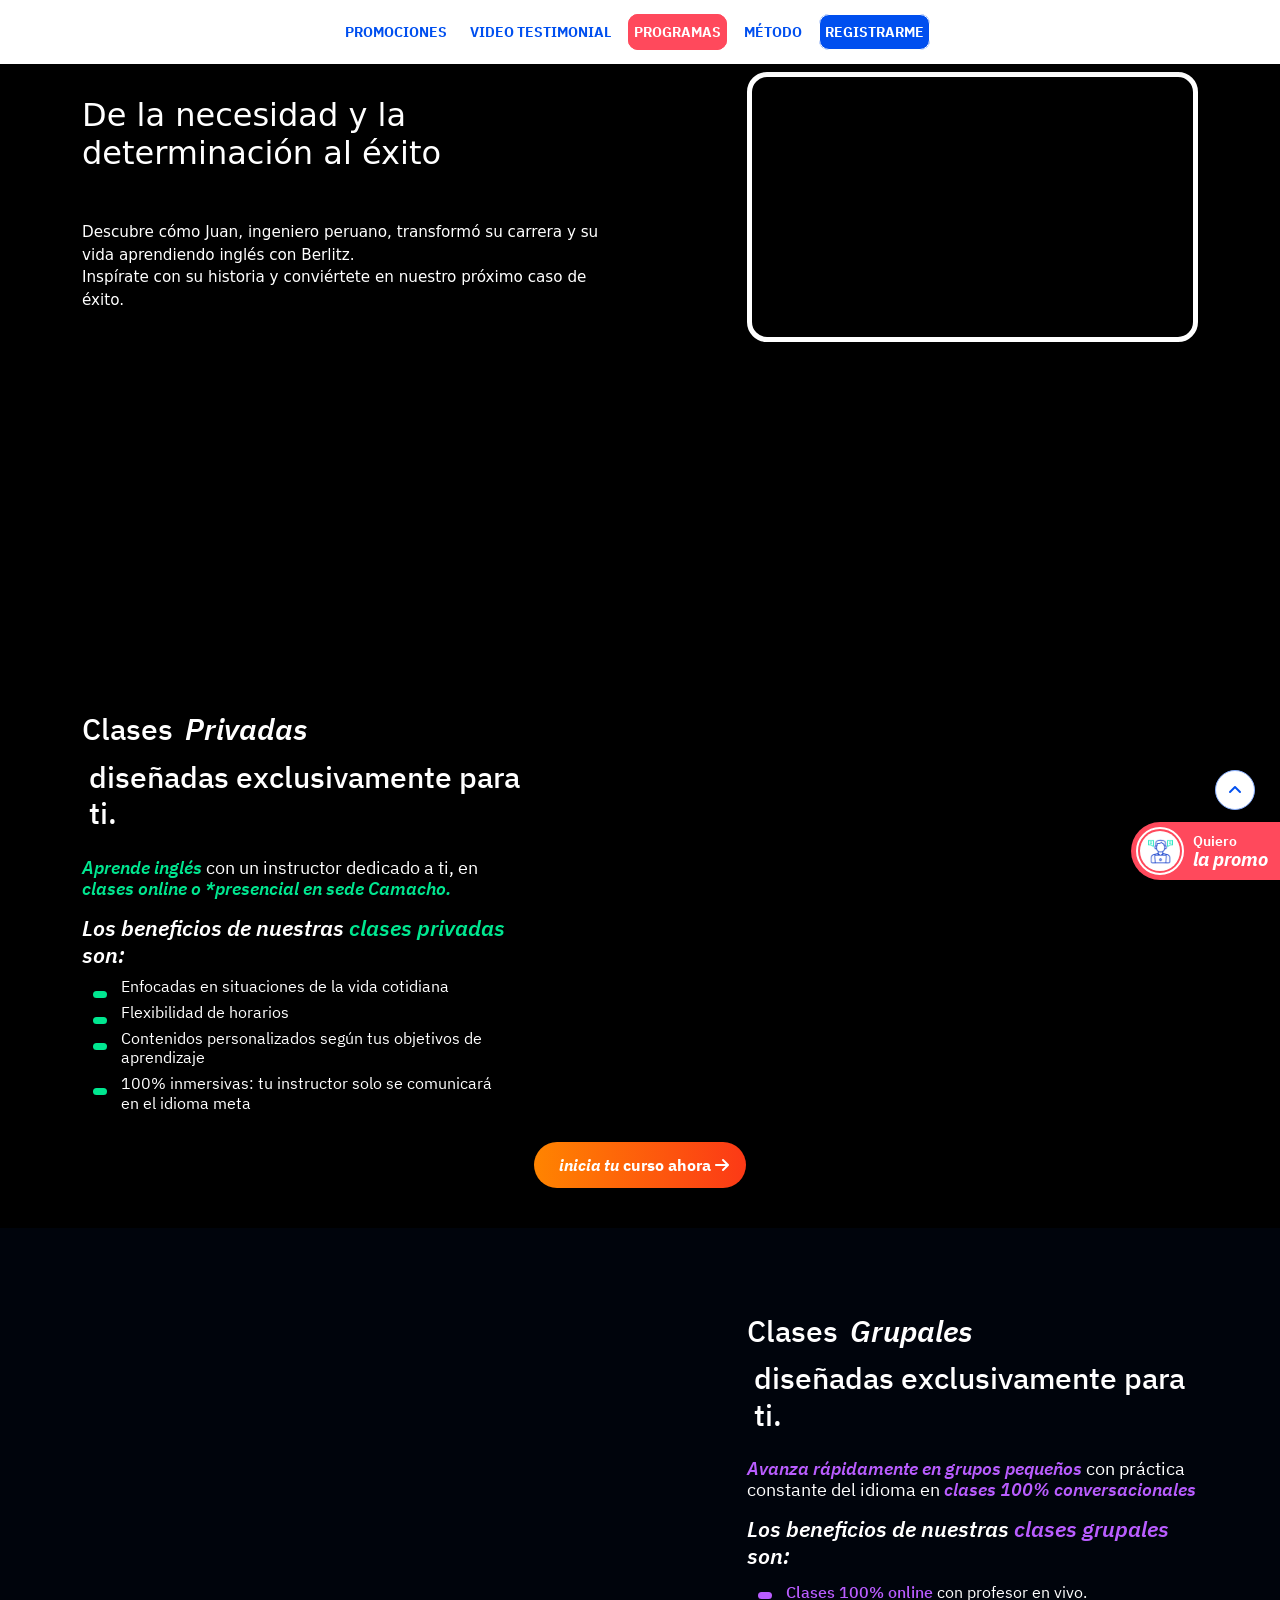
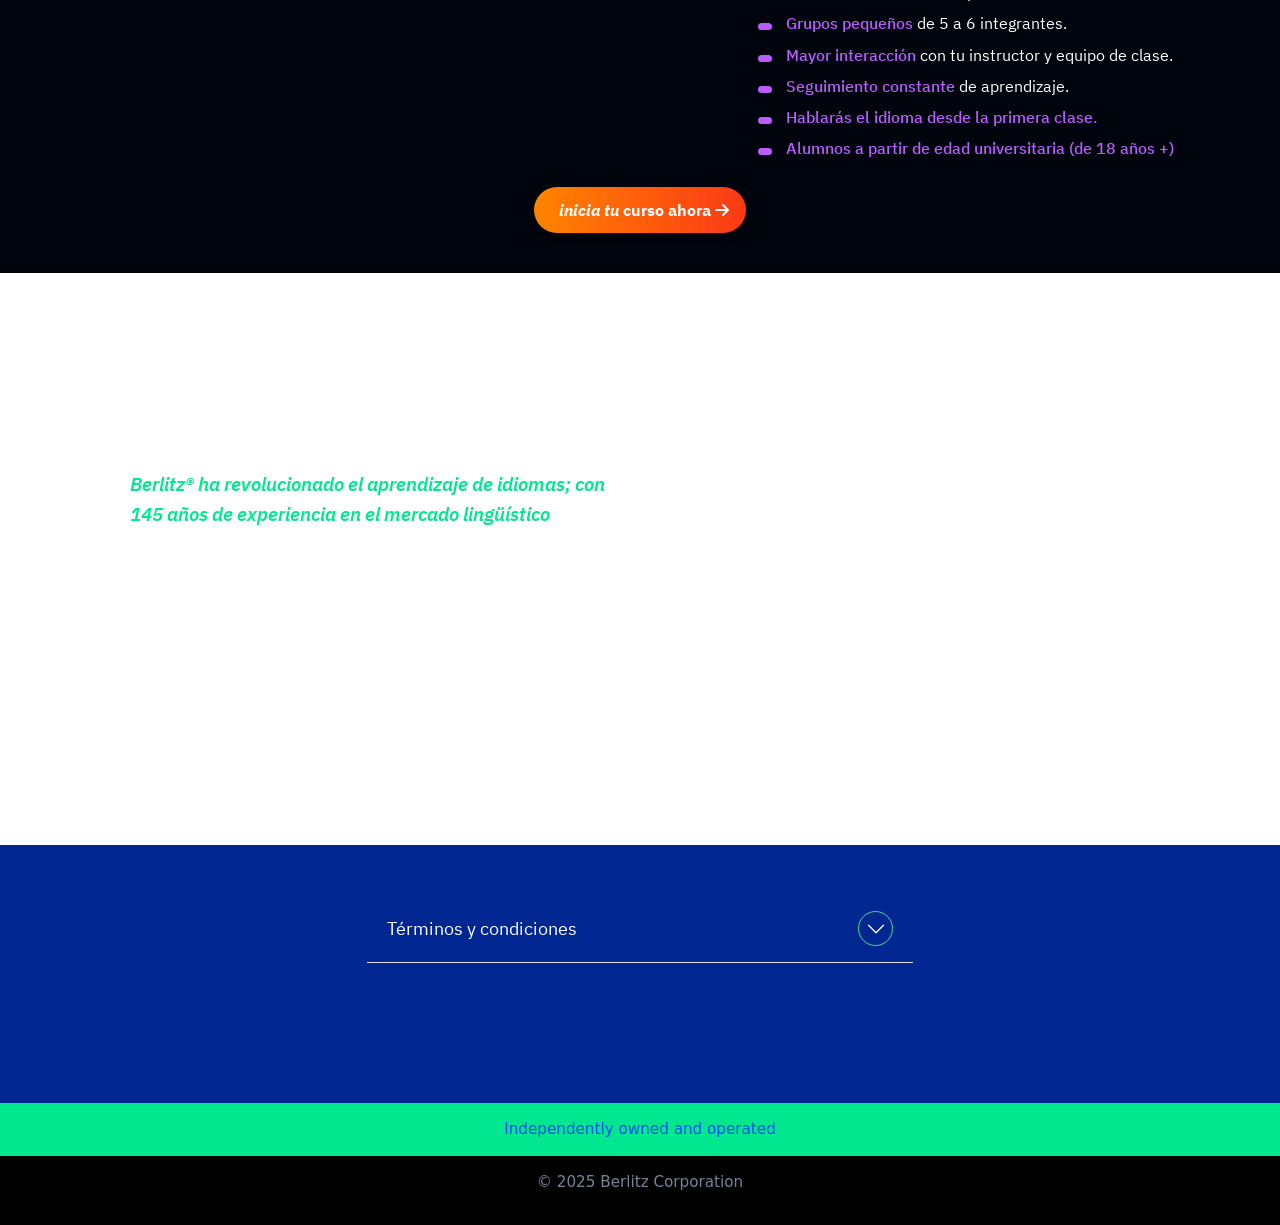
==== commit be0e957b: "cambios-banner2026" ====
--- a/index.html
+++ b/index.html
@@ -34,6 +34,7 @@
     <link rel="stylesheet" href="assets/css/cmln-style.css" />
 
     <link rel="stylesheet" href="https://site-assets.fontawesome.com/releases/v6.5.1/css/all.css" />
+    <link rel="stylesheet" href="https://cdnjs.cloudflare.com/ajax/libs/font-awesome/6.5.1/css/all.min.css">
 
     <!-- <link rel="preload" href="assets/css/bootstrap.min.css" as="style" onload="this.onload=null;this.rel='stylesheet'">
     <link rel="preload" href="assets/css/revolution/navigation.min.css" as="style" onload="this.onload=null;this.rel='stylesheet'">
@@ -174,17 +175,20 @@
     <div class="container-fluid bg-banner-ppt-img">
       <div class="row">
         <div class="col-12" style="padding: 0px">
-          <img
-            src="https://9068661.fs1.hubspotusercontent-na1.net/hubfs/9068661/assets/img/HEAD%20(2).png"
-            alt=""
-            class="img-fluid d-none d-sm-block"
-            style="width: 100%"
+          
+            <img 
+              src="https://9068661.fs1.hubspotusercontent-na1.net/hubfs/9068661/assets/img/banner_desk.png"
+              alt=""
+              class="img-fluid d-none d-sm-block"
+              style="width: 100%"
           />
           <img
-            src="https://9068661.fs1.hubspotusercontent-na1.net/hubfs/9068661/assets/img/HEAD%20(3).png"
+            src="https://9068661.fs1.hubspotusercontent-na1.net/hubfs/9068661/assets/img/banner_black_mob.png"
             alt=""
             class="img-fluid d-block d-sm-none"
             style="width: 100%"
+
+            
           />
 
           <!-- <a href="javascript:click_section('formulario')">
@@ -205,7 +209,7 @@
           </span>
         </div>
       </div>
-    </div>
+    </div> 
 <!--
     <div class="container-fluid bg-banner-ppt-img">
       <div class="row">
@@ -361,11 +365,11 @@
         <div class="row">
             <div class="col-12 fade-in active" data-delay="300" data-duration="500" style="padding: 0px; margin-top: 2px; transition: opacity 500ms ease-in-out, transform 500ms ease-in-out;">
                 <picture>
-                    <source srcset="https://9068661.fs1.hubspotusercontent-na1.net/hubfs/9068661/assets/img/DSCTOS_dkt.png" type="image/png">
-                    <img class="img-fluid d-none d-sm-block" data-src="https://9068661.fs1.hubspotusercontent-na1.net/hubfs/9068661/assets/img/DSCTOS_dkt.png" loading="lazy" style="    width: 100%;">
+                    <source srcset="https://9068661.fs1.hubspotusercontent-na1.net/hubfs/9068661/assets/img/banner_desc.png" type="image/png">
+                    <img class="img-fluid d-none d-sm-block" data-src="https://9068661.fs1.hubspotusercontent-na1.net/hubfs/9068661/assets/img/banner_desc.png" loading="lazy" style="    width: 100%;">
                 </picture>
                 <picture>
-                    <source srcset="https://9068661.fs1.hubspotusercontent-na1.net/hubfs/9068661/assets/img/DSCTOS_mob.png" type="image/png">
+                    <source srcset="https://9068661.fs1.hubspotusercontent-na1.net/hubfs/9068661/assets/img/desc_mob.png" type="image/png">
                     <img class="img-fluid d-block d-sm-none" data-src="https://9068661.fs1.hubspotusercontent-na1.net/hubfs/9068661/assets/img/DSCTOS_mob.png" loading="lazy" style="    width: 100%;">
                 </picture>
             </div>
@@ -916,7 +920,7 @@
                       Paga en cuotas sin tarjeta de crédito con Cuotéalo por BCP*.
                       3-6 cuotas sin intereses con cualquier tarjeta de crédito a través de PowerPay. Powerpay es un medio de pago que permite pagar tus compras en las cuotas que elijas, con tu tarjeta de crédito a 3,6 y 12 meses. Podrás dividir tus compras en plazos de 3 y 6 cuotas sin intereses y sin comisiones (TEA 0.00% y TCEA 0.00%). Y en 12 cuotas tampoco cobramos intereses, pero sí una comisión Powerpay que varía en función a tu compra: desde S/6.66 hasta S/ 650.28 (TEA 0.00% y TCEA variable). Esta comisión la cobraremos de forma fraccionada en cada una de las cuotas en partes iguales. Aprobación sujeta a previa revisión de capacidad de endeudamiento. <br><br>
                       *Aplican términos y condiciones que serán comunicados en el proceso de ventas.
-                      Promoción Black Friday válida hasta el 30/11/2025.
+                      Promoción Black Friday válida hasta el 30/11/2026.
                     </p>
                   </div>
                 </div>
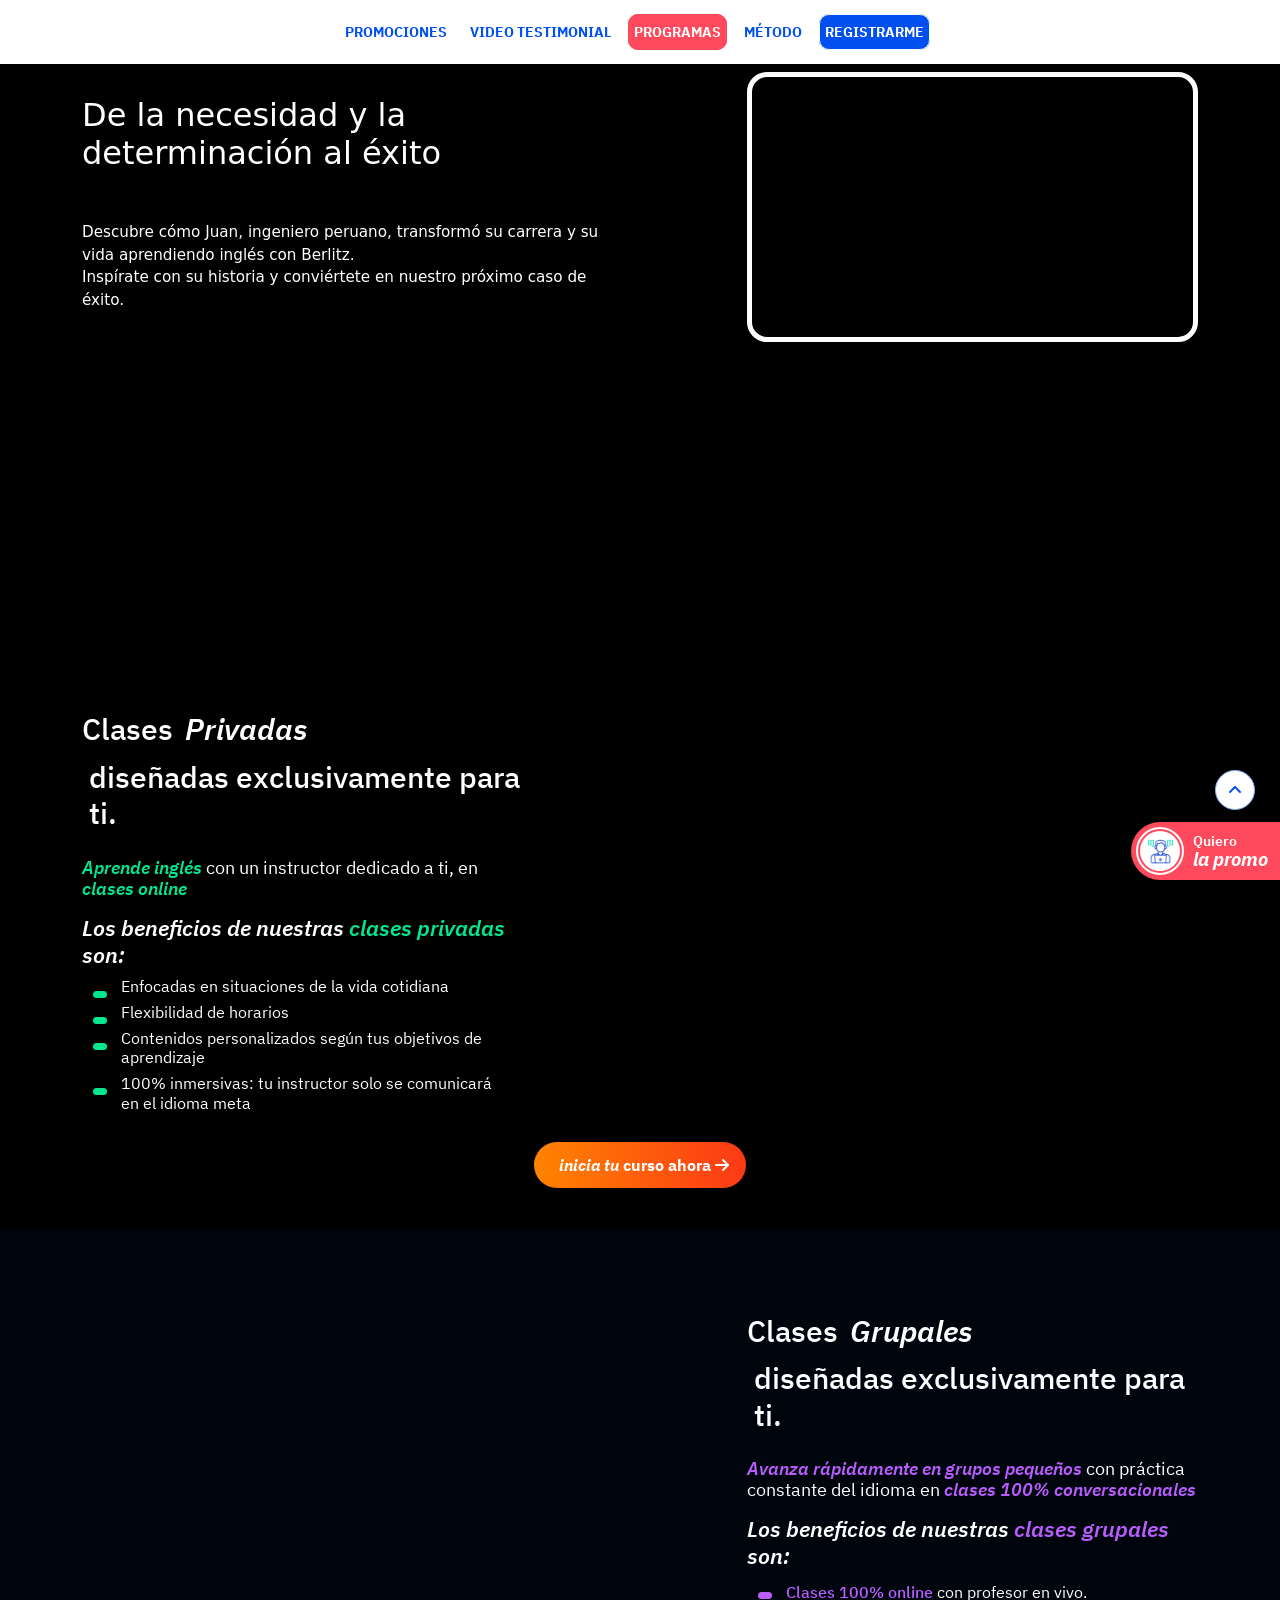
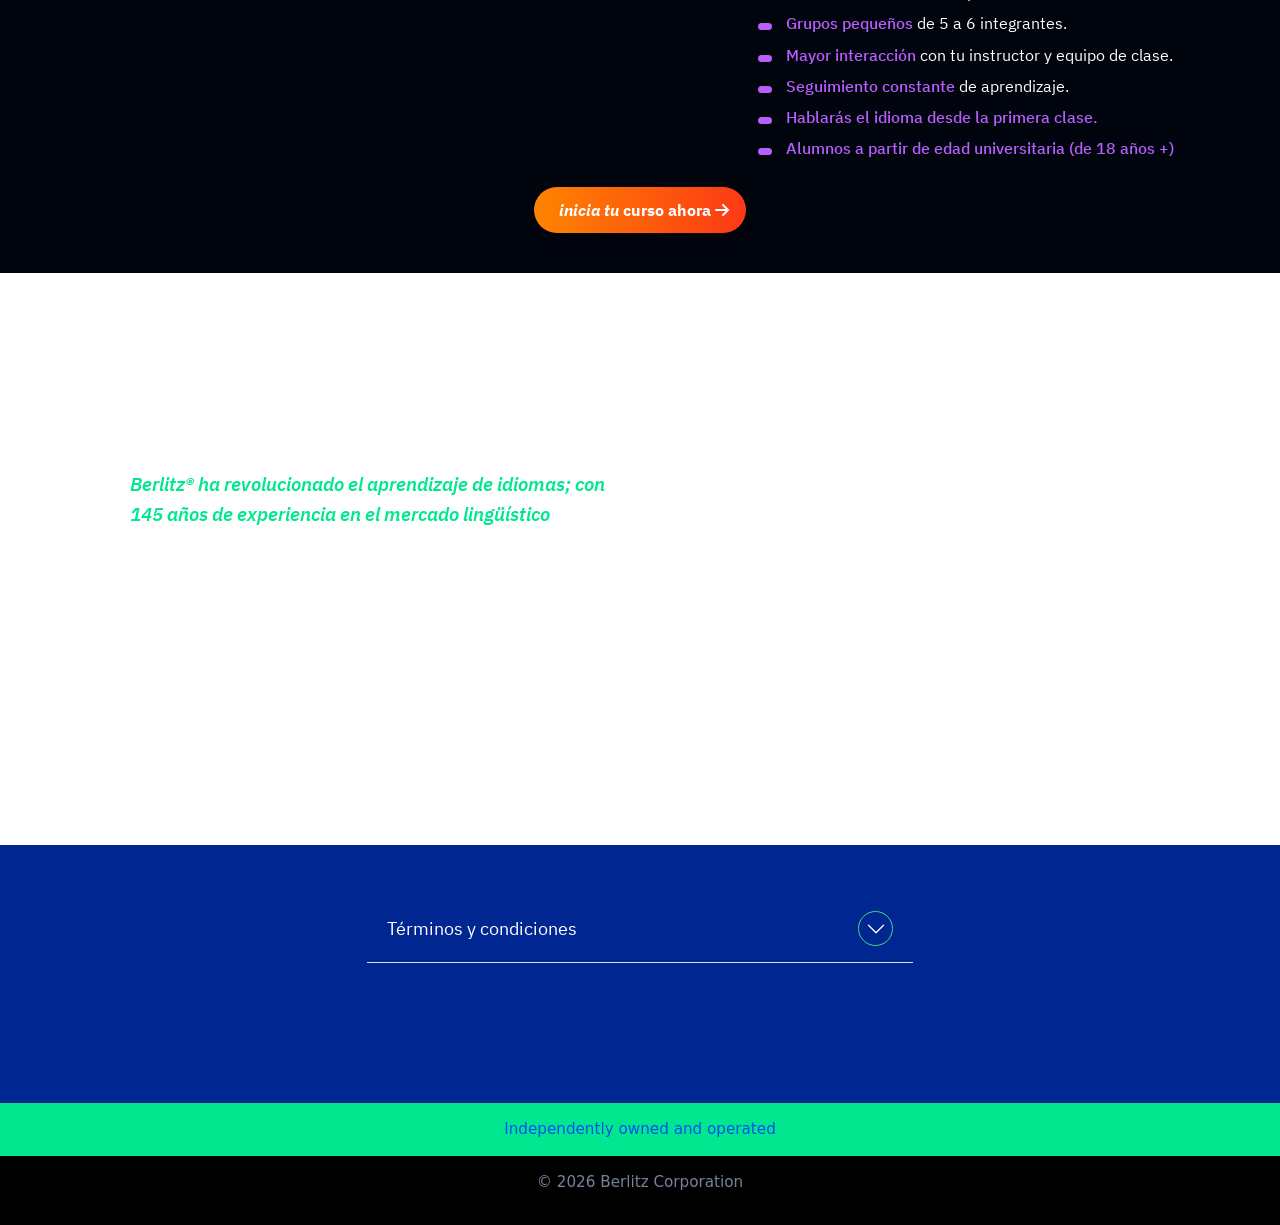
==== commit 5bb8edac: "seccion-privados" ====
--- a/index.html
+++ b/index.html
@@ -699,9 +699,7 @@
                     <font>diseñadas exclusivamente para ti.</font>
                 </h2>
                 <h4 class="mt-4">
-                    <font>Aprende inglés</font> con un instructor dedicado a ti, en <font>clases online o *presencial en
-                        sede
-                        Camacho.</font>
+                    <font>Aprende inglés</font> con un instructor dedicado a ti, en <font>clases online</font>
                 </h4>
                 <h4 class="txt-beneficios mt-3">Los beneficios de nuestras <font>clases privadas</font> son:</h4>
                 <ul class="i-beneficios ">
@@ -730,9 +728,9 @@
             </div>
             <div class="col-md-7 img ">
                 <picture>
-                    <source srcset="https://9068661.fs1.hubspotusercontent-na1.net/hubfs/9068661/assets/img/LP_BK_PRIV_persona2.png" type="image/webp">
-                    <source srcset="https://9068661.fs1.hubspotusercontent-na1.net/hubfs/9068661/assets/img/LP_BK_PRIV_persona2.png" type="image/png">
-                    <img class="img-fluid" data-src="https://9068661.fs1.hubspotusercontent-na1.net/hubfs/9068661/assets/img/LP_BK_PRIV_persona2.png" loading="lazy">
+                    <source srcset="https://9068661.fs1.hubspotusercontent-na1.net/hubfs/9068661/assets/img/persona_img_priv.png" type="image/webp">
+                    <source srcset="https://9068661.fs1.hubspotusercontent-na1.net/hubfs/9068661/assets/img/persona_img_priv.png" type="image/png">
+                    <img class="img-fluid" data-src="https://9068661.fs1.hubspotusercontent-na1.net/hubfs/9068661/assets/img/persona_img_priv.png" loading="lazy">
                 </picture>
             </div>
         </div>
@@ -793,8 +791,8 @@
             <div class="col-md-7 order-md-1 img ">
                 <picture>
                     <!--<source srcset="assets/img/img-caracteristicas.webp" type="image/webp">-->
-                    <source srcset="https://9068661.fs1.hubspotusercontent-na1.net/hubfs/9068661/assets/img/LP_BK_GRUPALES_perspona.png" type="image/png">
-                    <img class="img-fluid" data-src="https://9068661.fs1.hubspotusercontent-na1.net/hubfs/9068661/assets/img/LP_BK_GRUPALES_perspona.png" loading="lazy">
+                    <source srcset="https://9068661.fs1.hubspotusercontent-na1.net/hubfs/9068661/assets/img/img_persona_grupal.png" type="image/png">
+                    <img class="img-fluid" data-src="https://9068661.fs1.hubspotusercontent-na1.net/hubfs/9068661/assets/img/img_persona_grupal.png" loading="lazy">
                 </picture>
             </div>
             
@@ -940,7 +938,7 @@
 
     <div class="container-fluid footer">
       <div class="container text-center">
-        <p>© 2025 Berlitz Corporation</p>
+        <p>© 2026 Berlitz Corporation</p>
       </div>
     </div>
     <!--end footer -->
